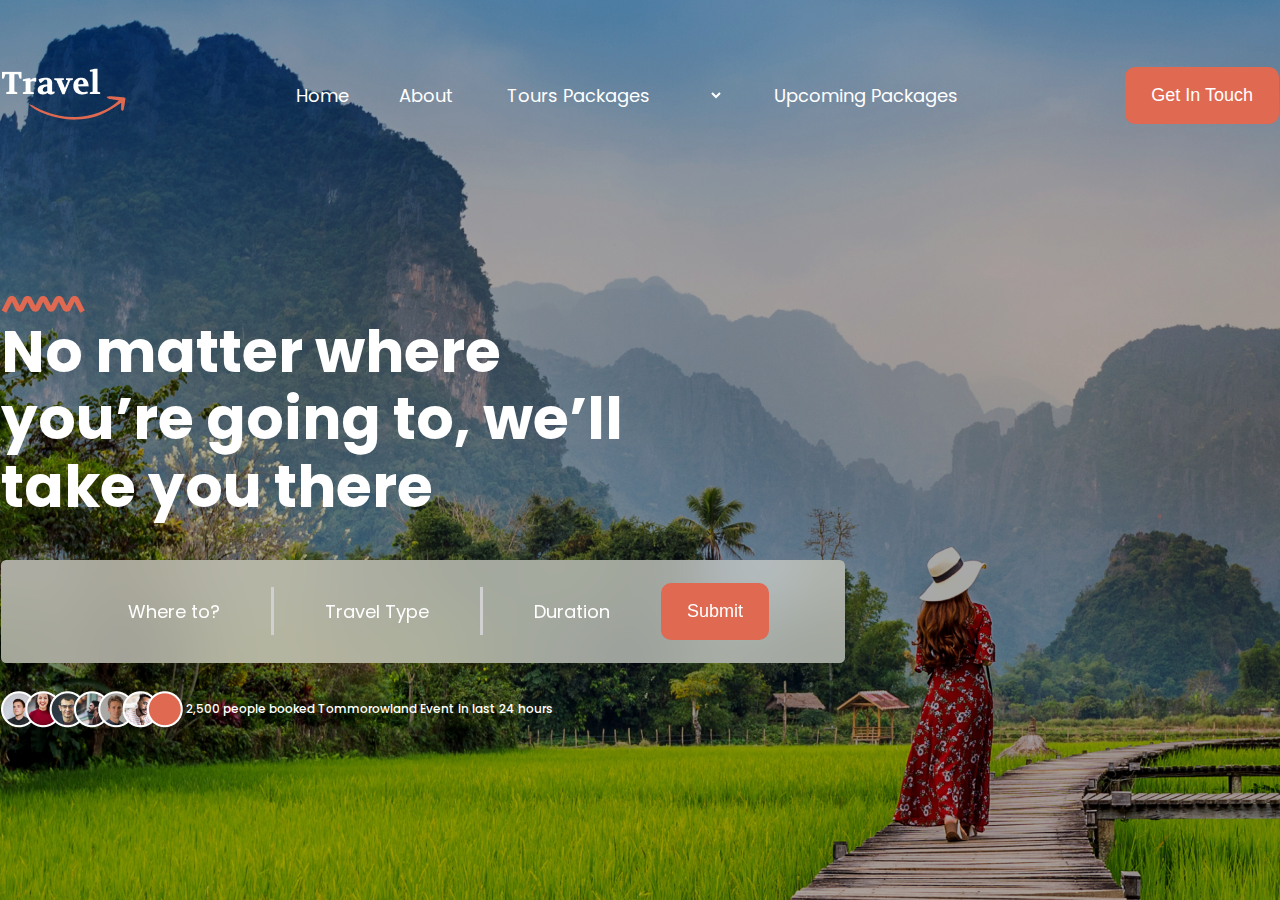
==== 14-dars/index.html @ 1f673509 "class-14" ====
<!DOCTYPE html>
<html lang="en">

<head>
  <meta charset="UTF-8">
  <meta name="viewport" content="width=device-width, initial-scale=1.0">
  <title>Document</title>
  <link rel="stylesheet" href="style.css">
</head>

<body>
  <main class="hero_container">
    <section class="hero_section">
      <header>
        <nav class="navbar">
          <img src="./imgs/logo.png" alt="logo">
          <ul>
            <li>Home</li>
            <li>About</li>
            <li> <select name="choice">

                <option value="first">Honeymoon Packages</option>
                <option value="second" selected>Tours Packages</option>
                <option value="third">Musical Events</option>
                <option value="third">Build Package</option>
              </select></li>

            <li>Upcoming Packages</li>
          </ul>
          <button class="btn">Get In Touch</button>
        </nav>
      </header>
      <div class="hero_content">
        <img src="./imgs/vector.png" alt="">
        <h1>No matter where you’re going to, we’ll take you there</h1>
        <div class="hero_options">
          <div><span>Where to?</span></div>
          <div><span>Travel Type</span></div>
          <div><span> Duration</span></div>
          <Button class="btn">Submit</Button>
        </div>
      </div>
      <div class="ppl">
        <img src="./imgs/ppl.png" alt="ppl">
        <p>2,500 people booked Tommorowland Event in last 24 hours</p>
      </div>
    </section>

  </main>

</body>

</html>
---- 14-dars/style.css ----
@import url("https://fonts.googleapis.com/css2?family=Poppins:ital,wght@0,100;0,200;0,300;0,400;0,500;0,600;0,700;0,800;0,900;1,100;1,200;1,300;1,400;1,500;1,600;1,700;1,800;1,900&display=swap");

* {
  padding: 0;
  margin: 0;
}
html {
  font-size: 10px;
}
body {
  max-width: 1920px;
  margin: 0 auto;
  font-family: Poppins, sans-serif;
  height: 100vh;
}
.hero_container {
  background-image: url("./imgs/bg-image.png");
  max-height: 97.6rem;
  height: 100%;
}
.hero_section {
  max-width: 127.8rem;
  margin: 0 auto;
}
.navbar {
  padding-top: 6.3rem;
  display: flex;
  justify-content: space-between;
  align-items: center;
}
.navbar ul {
  display: flex;
  list-style: none;
  gap: 5rem;
  color: #fff;
  font-size: 1.8rem;
}
.navbar li {
  cursor: pointer;
  position: relative;
}
.navbar li::after {
  content: "";
  position: absolute;
  bottom: -0.5rem;
  left: 0;
  width: 0;
  height: 0.3rem;
  background: #df6951;
  transition: all 0.5s ease;
}
.navbar li:hover::after {
  width: 80%;
}

.btn {
  padding: 1.8rem 2.6rem;
  color: #fff;
  font-size: 1.8rem;
  border-radius: 10px;
  background: #df6951;
  border: none;
  cursor: pointer;
}

select {
  background: transparent;
  border-radius: 10px;
  font-size: 1.8rem;
  border: none;
  color: #fff;
  outline: none;
  font-family: inherit;
}
.hero_content {
  margin-top: 16.7rem;
  max-width: 84.4rem;
}
.hero_content h1 {
  color: #fff;
  font-size: 5.8rem;
  font-weight: 700;
  line-height: 1.16;
  max-width: 63.1rem;
}
.hero_options {
  border-radius: 5.22px;
  padding: 2.3rem 0.8rem;
  display: flex;
  justify-content: center;
  align-items: center;
  backdrop-filter: blur(35px);
  background: rgba(243, 243, 243, 0.6);
  margin-top: 4rem;
}
.hero_options div {
  height: 4.8rem;
  display: flex;
  align-items: center;
  padding: 0 5.1rem;
}
.hero_options div:nth-child(2) {
  border-left: 3px solid #d0d0d0;
  border-right: 3px solid #d0d0d0;
}
.hero_options span {
  color: #fff;
  font-size: 1.8rem;
}
.ppl {
  display: flex;
  align-items: center;
  gap: 0.3rem;
  color: #fff;
  margin-top: 2.8rem;
  font-size: 1.2rem;
  font-weight: 500;
}
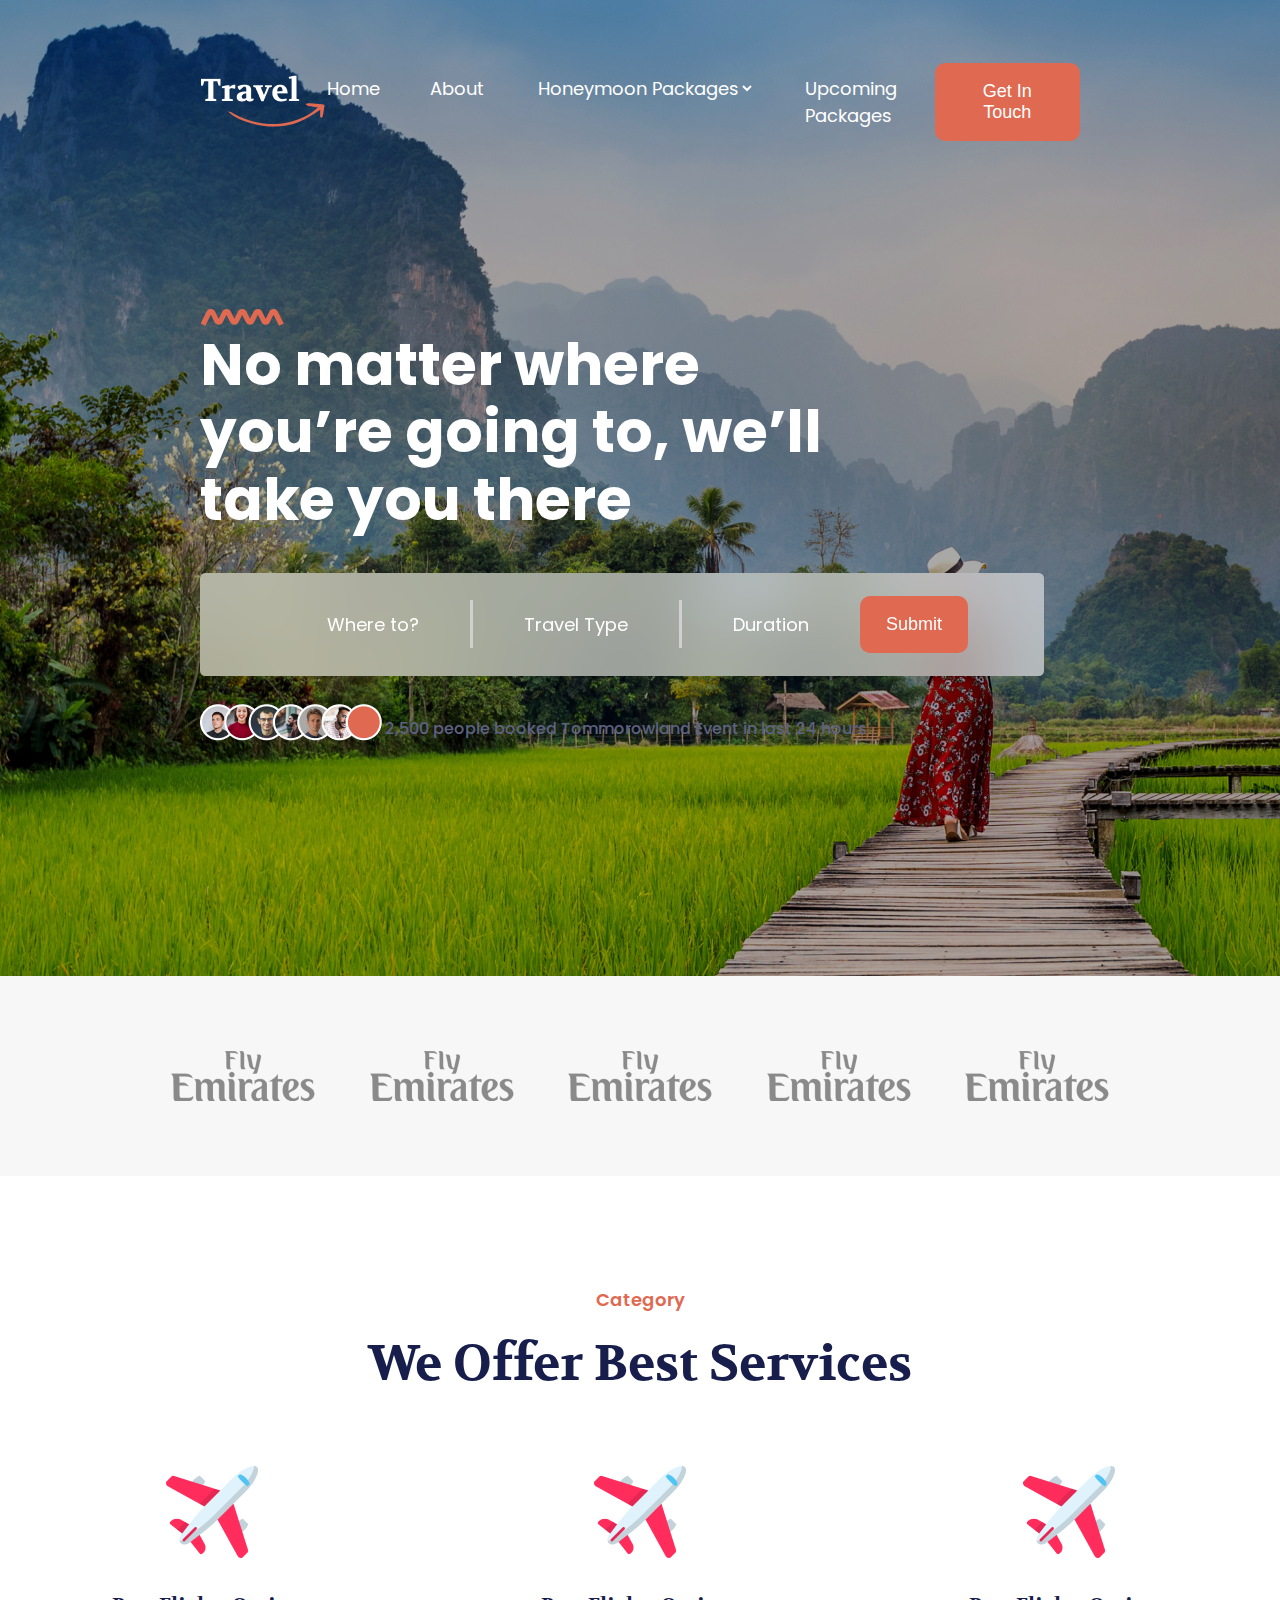
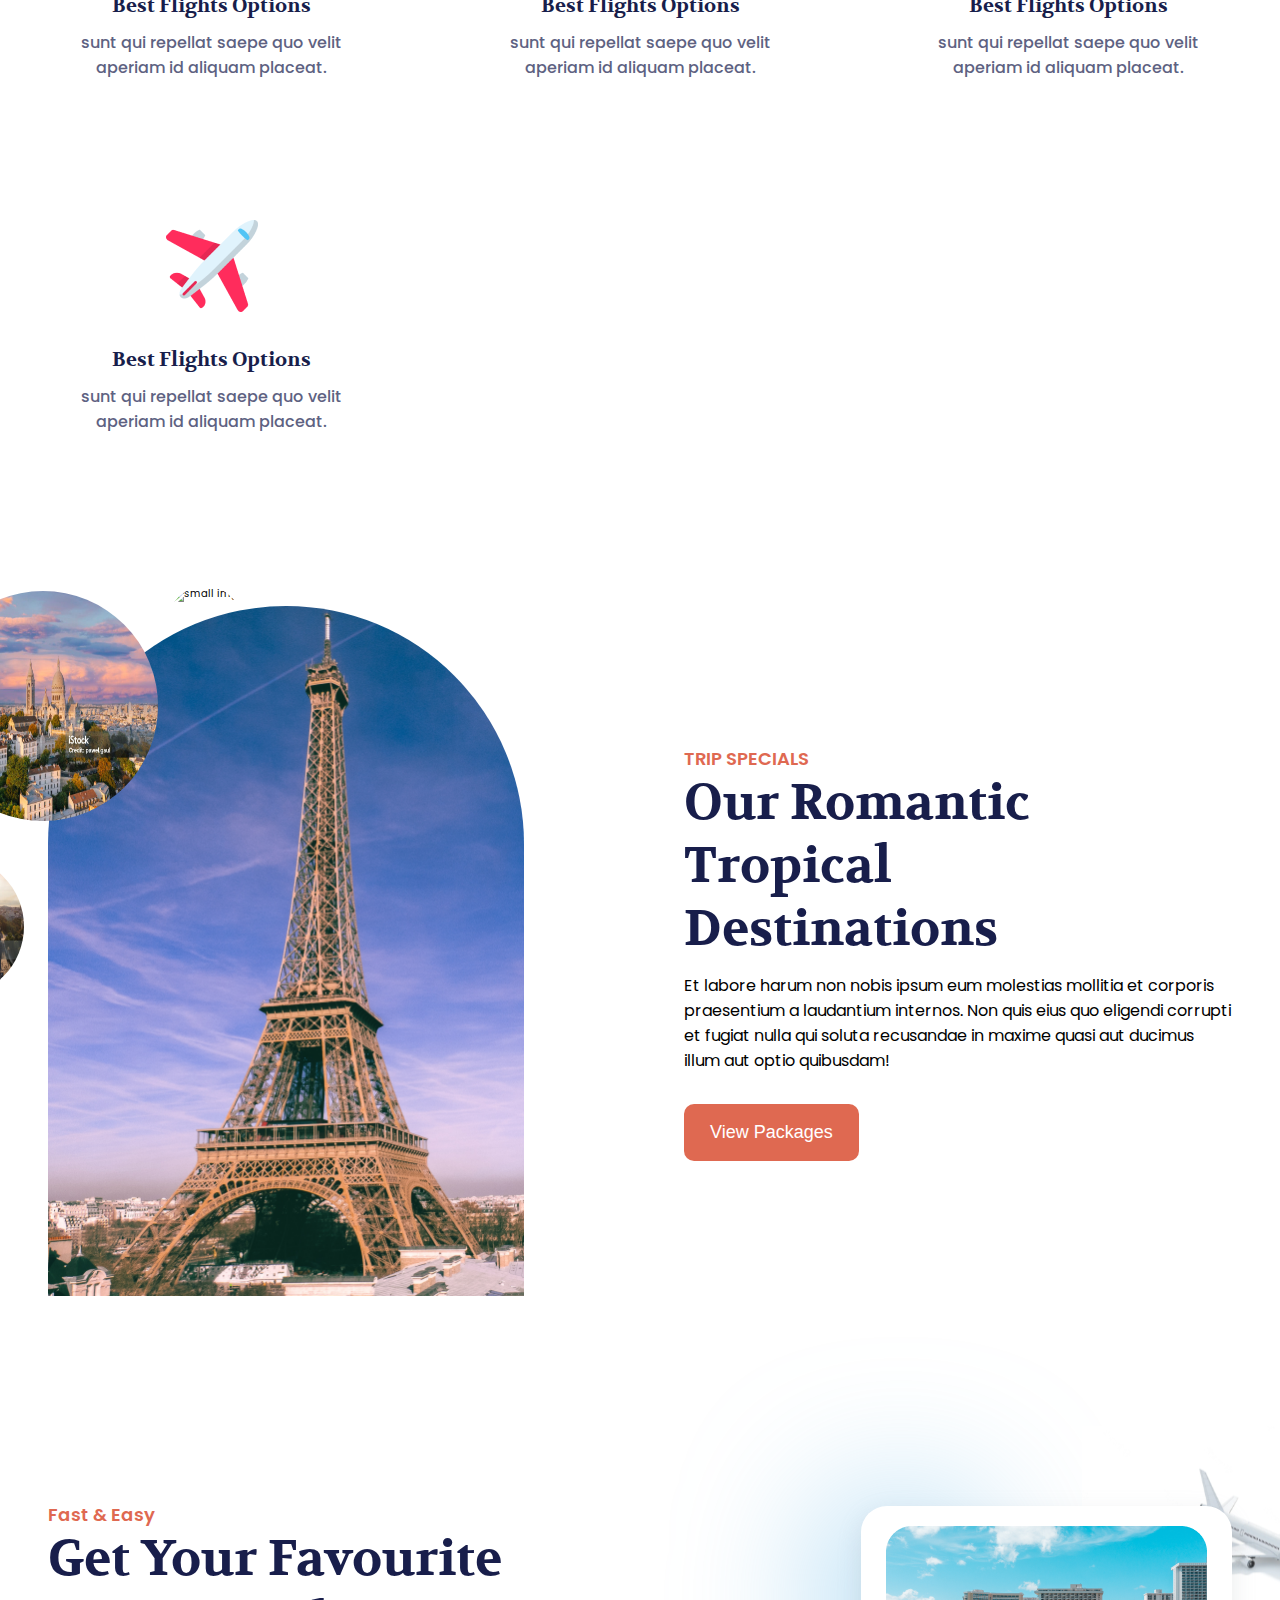
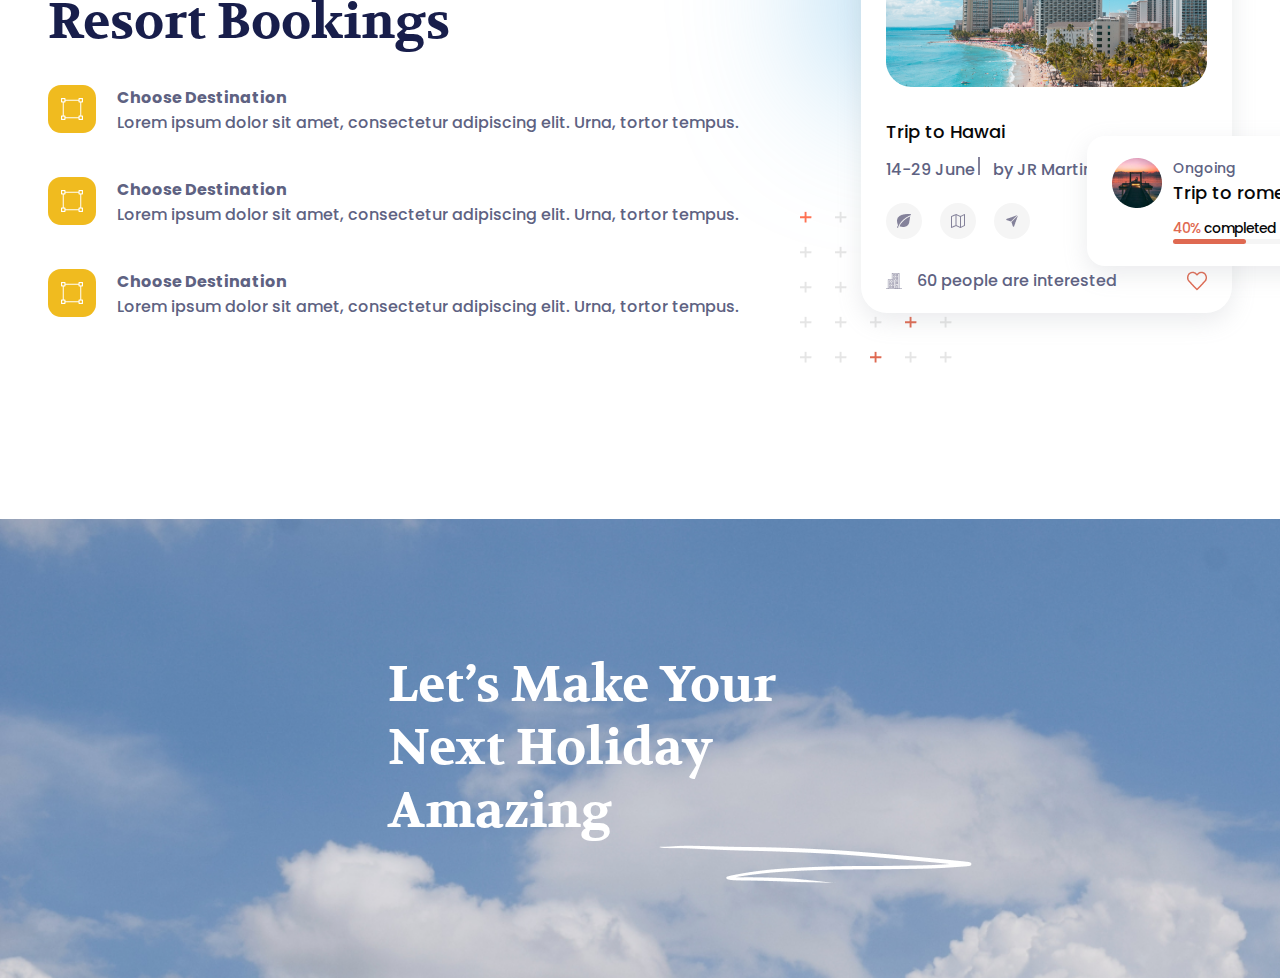
==== commit f511b93b: "f" ====
--- a/14-dars/index.html
+++ b/14-dars/index.html
@@ -2,10 +2,10 @@
 <html lang="en">
 
 <head>
-  <meta charset="UTF-8">
-  <meta name="viewport" content="width=device-width, initial-scale=1.0">
+  <meta charset="UTF-8" />
+  <meta name="viewport" content="width=device-width, initial-scale=1.0" />
   <title>Document</title>
-  <link rel="stylesheet" href="style.css">
+  <link rel="stylesheet" href="style.css" />
 </head>
 
 <body>
@@ -13,17 +13,18 @@
     <section class="hero_section">
       <header>
         <nav class="navbar">
-          <img src="./imgs/logo.png" alt="logo">
+          <img src="./imgs/logo.png" alt="logo" />
           <ul>
             <li>Home</li>
             <li>About</li>
-            <li> <select name="choice">
-
+            <li>
+              <select name="choice">
                 <option value="first">Honeymoon Packages</option>
-                <option value="second" selected>Tours Packages</option>
+                <option value="second">Tours Packages</option>
                 <option value="third">Musical Events</option>
                 <option value="third">Build Package</option>
-              </select></li>
+              </select>
+            </li>
 
             <li>Upcoming Packages</li>
           </ul>
@@ -31,23 +32,179 @@
         </nav>
       </header>
       <div class="hero_content">
-        <img src="./imgs/vector.png" alt="">
+        <img src="./imgs/vector.png" alt="" />
         <h1>No matter where you’re going to, we’ll take you there</h1>
         <div class="hero_options">
           <div><span>Where to?</span></div>
           <div><span>Travel Type</span></div>
           <div><span> Duration</span></div>
-          <Button class="btn">Submit</Button>
+          <button class="btn">Submit</button>
         </div>
       </div>
       <div class="ppl">
-        <img src="./imgs/ppl.png" alt="ppl">
+        <img src="./imgs/ppl.png" alt="ppl" />
         <p>2,500 people booked Tommorowland Event in last 24 hours</p>
       </div>
     </section>
-
+    <!-- section offer -->
+    <div class="logos">
+      <img src="./imgs/logo1.png" alt="logo">
+      <img src="./imgs/logo1.png" alt="logo">
+      <img src="./imgs/logo1.png" alt="logo">
+      <img src="./imgs/logo1.png" alt="logo">
+      <img src="./imgs/logo1.png" alt="logo">
+    </div>
+    <div class="body_container">
+      <section class="offer">
+
+        <div class="offer_service">
+          <h5 class="subtitle">Category</h5>
+          <h2>We Offer Best Services</h2>
+          <div class="cards">
+            <div class="single_card">
+
+              <img src="./imgs/travelling.png" alt="travelling">
+              <h2 style="font-size: 2rem;">Best Flights Options</h2>
+              <p>sunt qui repellat saepe quo velit aperiam id aliquam placeat.</p>
+            </div>
+            <div class="single_card">
+
+              <img src="./imgs/travelling.png" alt="travelling">
+              <h2 style="font-size: 2rem;">Best Flights Options</h2>
+              <p>sunt qui repellat saepe quo velit aperiam id aliquam placeat.</p>
+            </div>
+            <div class="single_card">
+
+              <img src="./imgs/travelling.png" alt="travelling">
+              <h2 style="font-size: 2rem;">Best Flights Options</h2>
+              <p>sunt qui repellat saepe quo velit aperiam id aliquam placeat.</p>
+            </div>
+            <div class="single_card">
+
+              <img src="./imgs/travelling.png" alt="travelling">
+              <h2 style="font-size: 2rem;">Best Flights Options</h2>
+              <p>sunt qui repellat saepe quo velit aperiam id aliquam placeat.</p>
+            </div>
+          </div>
+        </div>
+      </section>
+      <!-- destionation section -->
+      <section class="destination">
+        <div>
+          <img class="img1" src="./imgs/image 50.png" alt="img">
+          <img class="img2"
+            src="https://s3-alpha-sig.figma.com/img/0c26/0b67/6afee383b3f47747a29e430b0f1d0b35?Expires=1730073600&Key-Pair-Id=APKAQ4GOSFWCVNEHN3O4&Signature=lDt4K-QS6jHexixak7RMIK50CPZGZa~oIuMTo31v7Qk1szFdNDnEhLYLPwvr9wQBWDqSvaoN9GkG1~ohQnXriAIhcKpK050yVUPzdxTgtOo8RKnASUZQMZj-G3fr3POzeNPWOR1lkWfniz0rPY4ZaAOQ-32ElksNEq0bQGsg9SQKYFBziyy81vrkhMzRfDWS8atiLWP21L99Nc6eKVTFYZ4RuKHLg5e5cv7TwhyEdllYvyteLXnEufK0LrYjTuRsierG~T0J0wUAEBQL3AGmQsdKHACRGqQXIBm0Z5Nk4I2ng0VTlKnnwfESBGbaS3FLuZri5RQyasvpnT-Py84A8A__"
+            alt="small img">
+          <img src="./imgs/paris1.jpg" alt="paris" class="img3">
+          <img src="./imgs/paris2.jpg" alt="paris" class="img4">
+        </div>
+        <div class="destination_content">
+          <h5 class="subtitle">TRIP SPECIALS</h5>
+          <h2>Our Romantic Tropical <br> Destinations</h2>
+          <p class="destination_description">Et labore harum non nobis ipsum eum molestias mollitia et corporis
+            praesentium a laudantium internos. Non
+            quis eius quo eligendi corrupti et fugiat nulla qui soluta recusandae in maxime quasi aut ducimus illum aut
+            optio quibusdam!</p>
+          <button class="btn" style="margin-top:3.1rem ;">View Packages</button>
+        </div>
+      </section>
+      <!-- booking section -->
+      <section class="booking">
+        <div class="booking_content">
+          <h5 class="subtitle">Fast & Easy</h5>
+          <h2>Get Your Favourite <br>
+            Resort Bookings</h2>
+          <div class="checking_boxes">
+            <div class="box_item">
+              <div
+                style="width:48px;height:48px;border-radius: 13px;background: #f0bb1f;display: flex;justify-content: center;align-items: center;">
+                <img src="./imgs/checkbox1.png" alt="">
+              </div>
+              <div>
+                <h5 style="color:#5E6282 ; font-weight: 700; font-size: 1.6rem;">Choose Destination</h5>
+                <p>Lorem ipsum dolor sit amet, consectetur
+                  adipiscing elit. Urna, tortor tempus. </p>
+              </div>
+            </div>
+
+            <div class="box_item">
+              <div
+                style="width:48px;height:48px;border-radius: 13px;background: #f0bb1f;display: flex;justify-content: center;align-items: center;">
+                <img src="./imgs/checkbox1.png" alt="">
+              </div>
+              <div>
+                <h5 style="color:#5E6282 ; font-weight: 700; font-size: 1.6rem;">Choose Destination</h5>
+                <p>Lorem ipsum dolor sit amet, consectetur
+                  adipiscing elit. Urna, tortor tempus. </p>
+              </div>
+            </div>
+            <div class="box_item">
+              <div
+                style="width:48px;height:48px;border-radius: 13px;background: #f0bb1f;display: flex;justify-content: center;align-items: center;">
+                <img src="./imgs/checkbox1.png" alt="">
+              </div>
+              <div>
+                <h5 style="color:#5E6282 ; font-weight: 700; font-size: 1.6rem;">Choose Destination</h5>
+                <p>Lorem ipsum dolor sit amet, consectetur
+                  adipiscing elit. Urna, tortor tempus. </p>
+              </div>
+            </div>
+
+          </div>
+        </div>
+        <div class="booking_card">
+          <div class="blur_container"></div>
+          <div class="airplane"><img src="./imgs/airplane.svg" alt="airplane"></div>
+          <div class="booking_img_card"> <img src="./imgs/flight-img.png" alt="flight_img">
+            <div class="booking_card_body">
+              <h3>Trip to Hawai</h3>
+              <div class="booking_card_date">
+                <p>14-29 June</p>
+                <p class="border"></p>
+                <p>by JR Martinax</p>
+              </div>
+              <div class="booking_card_logos">
+                <div><img src="./imgs/leaf.png" alt="img"></div>
+                <div><img src="./imgs/book.png" alt="img"></div>
+                <div><img src="./imgs/send.png" alt="img"></div>
+              </div>
+              <div class="viewed_ppl">
+                <div> <img src="./imgs/building.png" alt="building">
+                  <p> 60 people are interested </p>
+                </div>
+
+                <img src="./imgs/like.png" alt="like">
+              </div>
+            </div>
+          </div>
+          <div class="background_plus"><img src="./imgs/backgroundplus.png" alt="plus_img"></div>
+          <div class="ongoing_card">
+            <img src="./imgs/small-card.png" alt="small-card">
+            <div>
+              <p>Ongoing</p>
+              <h5>Trip to rome</h5>
+              <div class="progress_container">
+                <p><span>40%</span> completed</p>
+                <div class="progress">
+                  <div class="progress_bar"></div>
+                </div>
+              </div>
+            </div>
+          </div>
+        </div>
+      </section>
+    </div>
+    <section class="banner">
+
+      <div>
+        <h2>Let’s Make Your <br>
+          Next Holiday Amazing <span> <img src="./imgs/signature.png" alt="not found"></span></h2>
+      </div>
+
+
+
+    </section>
   </main>
-
 </body>
 
 </html>--- a/14-dars/style.css
+++ b/14-dars/style.css
@@ -1,4 +1,4 @@
-@import url("https://fonts.googleapis.com/css2?family=Poppins:ital,wght@0,100;0,200;0,300;0,400;0,500;0,600;0,700;0,800;0,900;1,100;1,200;1,300;1,400;1,500;1,600;1,700;1,800;1,900&display=swap");
+@import url("https://fonts.googleapis.com/css2?family=Poppins:ital,wght@0,100;0,200;0,300;0,400;0,500;0,600;0,700;0,800;0,900;1,100;1,200;1,300;1,400;1,500;1,600;1,700;1,800;1,900&family=Volkhov:ital,wght@0,400;0,700;1,400;1,700&display=swap");
 
 * {
   padding: 0;
@@ -8,19 +8,18 @@
   font-size: 10px;
 }
 body {
-  max-width: 1920px;
-  margin: 0 auto;
   font-family: Poppins, sans-serif;
   height: 100vh;
 }
-.hero_container {
+
+.hero_section {
   background-image: url("./imgs/bg-image.png");
-  max-height: 97.6rem;
-  height: 100%;
-}
-.hero_section {
-  max-width: 127.8rem;
   margin: 0 auto;
+  background-repeat: no-repeat;
+  background-size: cover;
+  background-blend-mode: darken;
+  height: 97.6rem;
+  padding: 0 20rem;
 }
 .navbar {
   padding-top: 6.3rem;
@@ -50,7 +49,7 @@
   transition: all 0.5s ease;
 }
 .navbar li:hover::after {
-  width: 80%;
+  width: 100%;
 }
 
 .btn {
@@ -61,8 +60,11 @@
   background: #df6951;
   border: none;
   cursor: pointer;
-}
-
+  transition: all 0.3s ease;
+}
+.btn:active {
+  background-color: #a22b13;
+}
 select {
   background: transparent;
   border-radius: 10px;
@@ -71,6 +73,9 @@
   color: #fff;
   outline: none;
   font-family: inherit;
+}
+select ::after {
+  color: black;
 }
 .hero_content {
   margin-top: 16.7rem;
@@ -116,3 +121,317 @@
   font-size: 1.2rem;
   font-weight: 500;
 }
+
+/* offer section */
+.logos {
+  display: flex;
+  justify-content: space-between;
+  padding: 7.5rem 17.1rem;
+  background: #f7f7f7;
+  flex-wrap: wrap;
+  gap: 2rem;
+}
+
+.body_container {
+  max-width: 1488px;
+  margin: auto;
+  padding: 0 4.8rem;
+}
+.offer_service {
+  padding-top: 11rem;
+  display: flex;
+  flex-direction: column;
+  gap: 2rem;
+  align-items: center;
+}
+
+.subtitle {
+  font-weight: 600;
+  font-size: 1.8rem;
+  color: #df6951;
+}
+
+h2 {
+  font-family: Volkhov, sans-serif;
+  color: #181e4b;
+  font-size: 5rem;
+}
+.cards {
+  display: flex;
+  align-items: center;
+  justify-content: space-between;
+  gap: 4rem;
+  flex-wrap: wrap;
+  width: 100%;
+}
+.single_card {
+  position: relative;
+  width: 26.7rem;
+  height: 31.4rem;
+  border-radius: 3.6rem;
+  background: #fff;
+  transition: all 0.3s ease;
+  text-align: center;
+  cursor: pointer;
+  display: flex;
+  flex-direction: column;
+  justify-content: center;
+  align-items: center;
+  padding: 0 3rem;
+}
+
+.single_card:hover {
+  box-shadow: rgba(149, 157, 165, 0.2) 0px 8px 24px;
+}
+.single_card img {
+  margin-bottom: 3.5rem;
+}
+.single_card::after {
+  content: "";
+  position: absolute;
+  width: 100px;
+  height: 100px;
+  background: #df6951;
+  border-radius: 3rem;
+  left: -35px;
+  bottom: -30px;
+  z-index: -1;
+  transition: all 0.3s ease;
+  opacity: 0;
+}
+.single_card:hover::after {
+  opacity: 1;
+}
+p {
+  color: #5e6282;
+  font-weight: 500;
+  font-size: 1.6rem;
+  margin-top: 1.2rem;
+}
+.destination {
+  margin-top: 12.2rem;
+  display: flex;
+  justify-content: center;
+  align-items: center;
+  gap: 16rem;
+}
+
+.destination > div {
+  position: relative;
+}
+.img1 {
+  width: 47.6rem;
+  border-radius: 250px 250px 0 0;
+}
+.img2 {
+  width: 74px;
+  height: 74px;
+  position: absolute;
+  top: -20px;
+  left: 120px;
+  border-radius: 50%;
+}
+.img3 {
+  width: 23rem;
+  height: 23rem;
+  position: absolute;
+  top: -15px;
+  left: -12rem;
+  border-radius: 50%;
+}
+.img4 {
+  width: 14.1rem;
+  height: 14.1rem;
+  position: absolute;
+  top: 250px;
+  left: -16.5rem;
+  border-radius: 50%;
+}
+.destination_description {
+  color: #000;
+  font-weight: 400;
+  max-width: 58.3rem;
+}
+
+.booking {
+  display: flex;
+  justify-content: space-between;
+  align-items: center;
+  margin: 20rem 0;
+}
+.checking_boxes {
+  display: flex;
+  flex-direction: column;
+  gap: 4.2rem;
+  margin-top: 3.1rem;
+}
+.checking_boxes .box_item {
+  display: flex;
+  align-items: flex-start;
+
+  gap: 2.1rem;
+}
+.box_item p {
+  margin-top: 0;
+}
+.booking_card {
+  position: relative;
+}
+.blur_container {
+  /* background: radial-gradient(
+    circle,
+    rgba(89, 177, 230, 0.4) 60%,
+    rgba(237, 28, 36, 0) 10%
+  ); */
+  background: rgba(89, 177, 230, 0.8);
+  border-radius: 50%;
+  filter: blur(80px);
+  width: 120px;
+  height: 180px;
+  position: absolute;
+  left: -2rem;
+}
+.booking_img_card {
+  padding: 2rem 2.5rem;
+  border-radius: 2.6rem;
+  box-shadow: rgba(149, 157, 165, 0.2) 0px 8px 24px;
+  background: #fff;
+  position: relative;
+}
+.booking_card_body {
+  margin-top: 2.6rem;
+}
+.booking_card_body h3 {
+  color: #080809;
+  font-weight: 500;
+  font-size: 1.8rem;
+}
+.booking_card_date {
+  display: flex;
+  align-items: flex-start;
+  margin-top: 1.2rem;
+}
+.booking_card_date p {
+  margin: 0;
+}
+.booking_card_date .border {
+  width: 2px;
+  height: 1.8rem;
+  background: #84829a;
+  margin: 0 1.3rem 0 0.3rem;
+}
+.booking_card_logos {
+  display: flex;
+  align-items: center;
+  justify-content: flex-start;
+  gap: 1.8rem;
+  margin-top: 2.1rem;
+}
+.booking_card_logos div {
+  width: 3.6rem;
+  height: 3.6rem;
+  display: grid;
+  place-items: center;
+  border-radius: 50%;
+  background: #f5f5f5;
+}
+.viewed_ppl {
+  display: flex;
+  gap: 1.5rem;
+  align-items: center;
+  justify-content: space-between;
+  margin-top: 2.9rem;
+}
+.viewed_ppl > div {
+  display: flex;
+  gap: 1.5rem;
+  align-items: center;
+}
+
+.viewed_ppl p {
+  margin-top: 0;
+}
+.background_plus {
+  position: absolute;
+  bottom: -5.6rem;
+  left: -6.9rem;
+  z-index: -1;
+}
+.ongoing_card {
+  border-radius: 1.8rem;
+  box-shadow: rgba(149, 157, 165, 0.2) 0px 8px 24px;
+  padding: 2.2rem 2.5rem;
+  display: flex;
+  justify-content: flex-start;
+  align-items: flex-start;
+  position: absolute;
+  top: 23rem;
+  right: -12.2rem;
+  background-color: #fff;
+  gap: 1.1rem;
+}
+.ongoing_card p {
+  margin-top: 0;
+  font-size: 1.4rem;
+}
+.ongoing_card h5 {
+  font-weight: 500;
+  font-size: 1.8rem;
+  color: #080809;
+  margin-bottom: 1.2rem;
+}
+.progress_container {
+  display: flex;
+  flex-direction: column;
+}
+.progress_container p {
+  color: #080809;
+  letter-spacing: -1px;
+}
+.progress_container span {
+  color: #df6951;
+}
+.progress {
+  width: 15.6rem;
+  height: 0.5rem;
+  border-radius: 3rem;
+  background: #f5f5f5;
+}
+.progress_bar {
+  width: 7.3rem;
+  height: 100%;
+  border-radius: 3rem;
+  background: #df6951;
+}
+.airplane {
+  position: absolute;
+  top: -8rem;
+  right: -20rem;
+  max-width: 350px;
+}
+.airplane img {
+  width: 100%;
+}
+.banner {
+  background-image: url("./imgs/banner.png");
+  background-repeat: no-repeat;
+  background-size: cover;
+  /* background-position: right; */
+  width: 100%;
+  height: 100%;
+}
+.banner > div {
+  padding: 13.5rem 38.8rem;
+}
+.banner h2 {
+  color: #fff;
+  font-size: 5rem;
+  font-weight: 700;
+  position: relative;
+  max-width: 55.9rem;
+}
+h2 img {
+  position: absolute;
+  bottom: -4rem;
+  right: -8rem;
+}
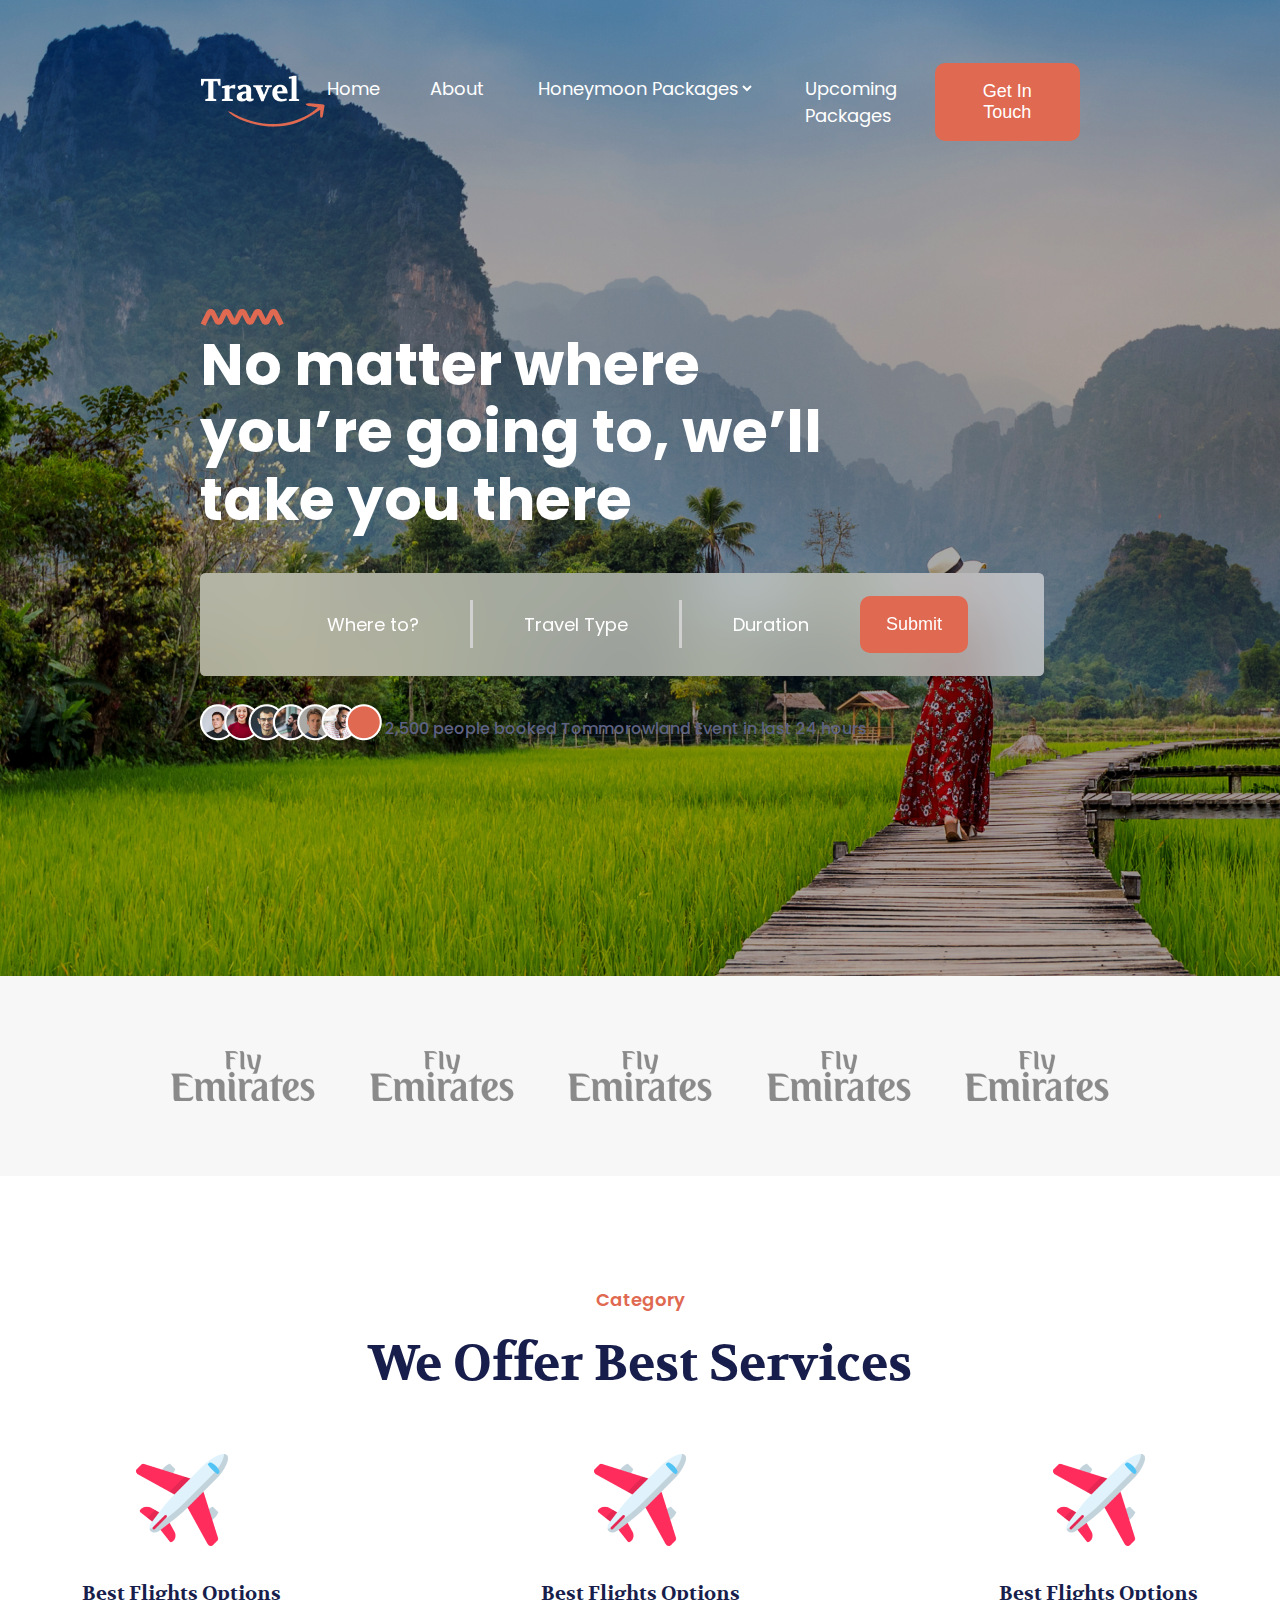
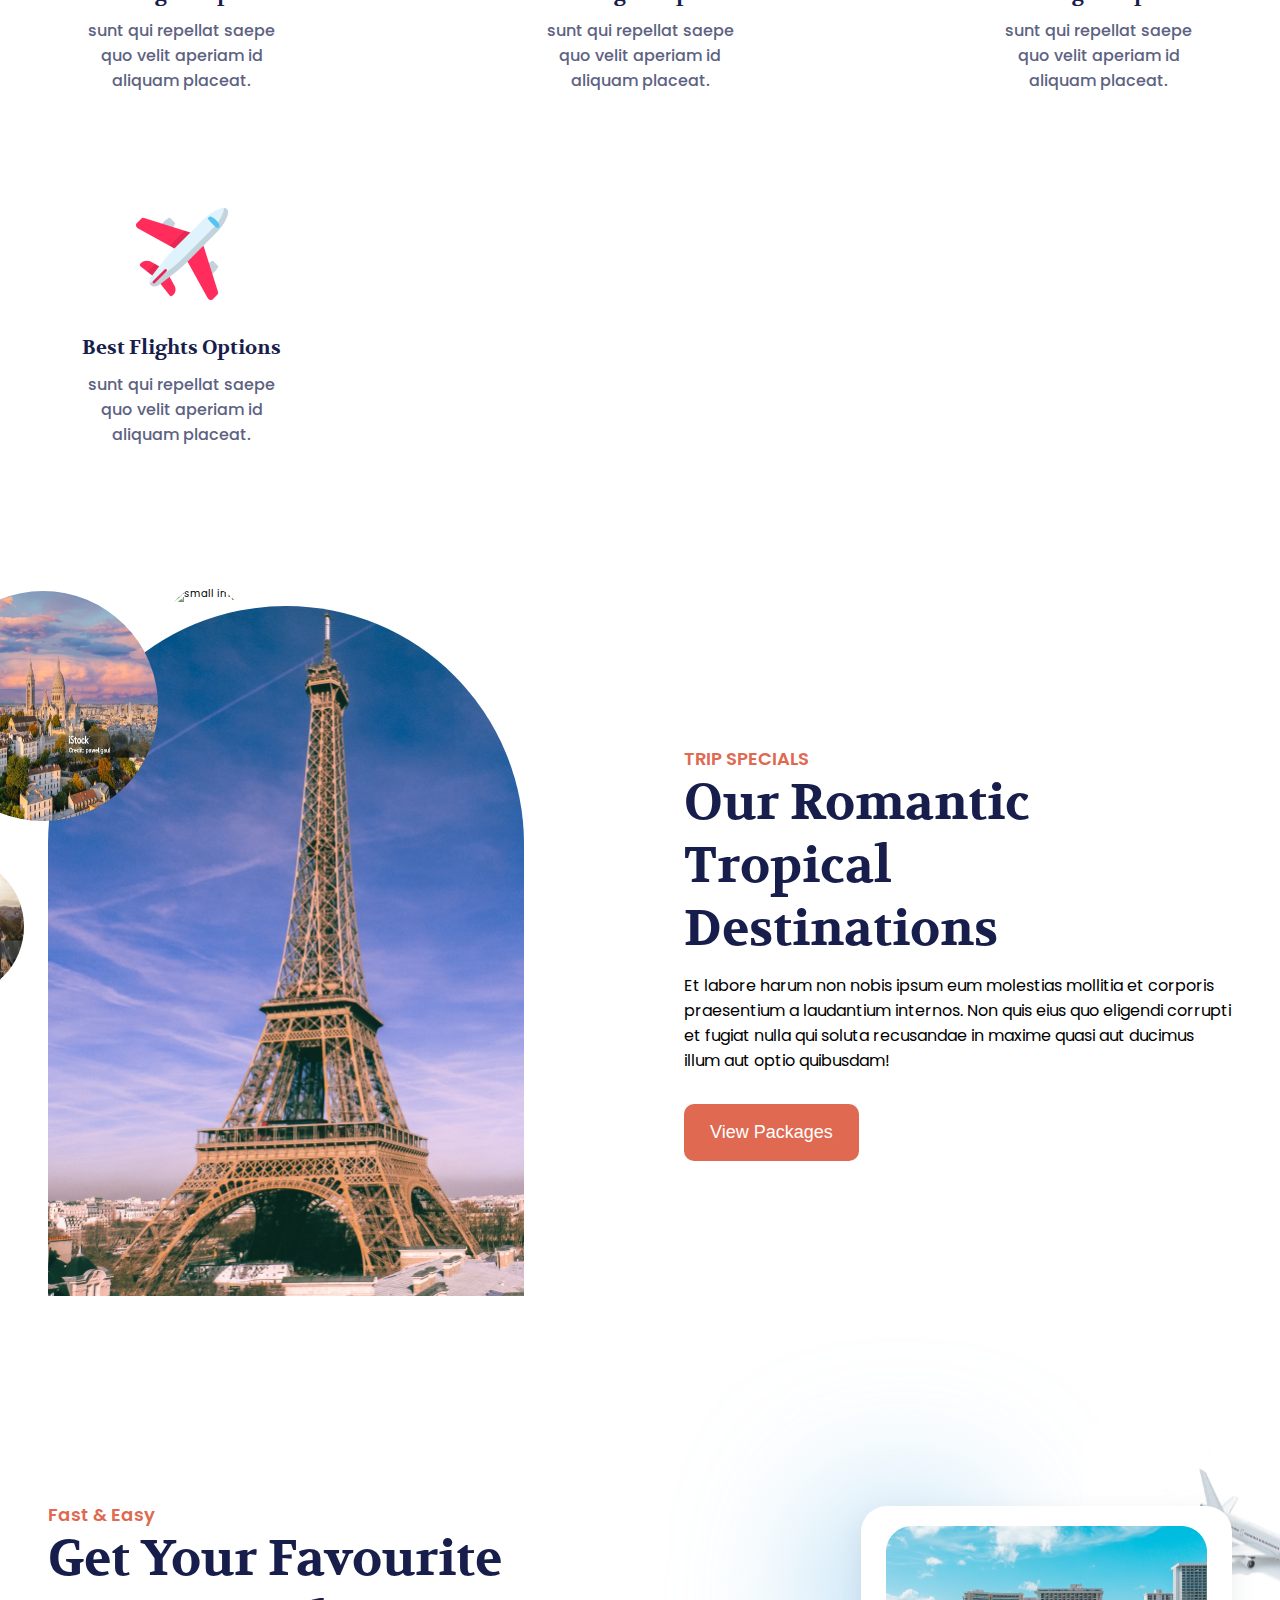
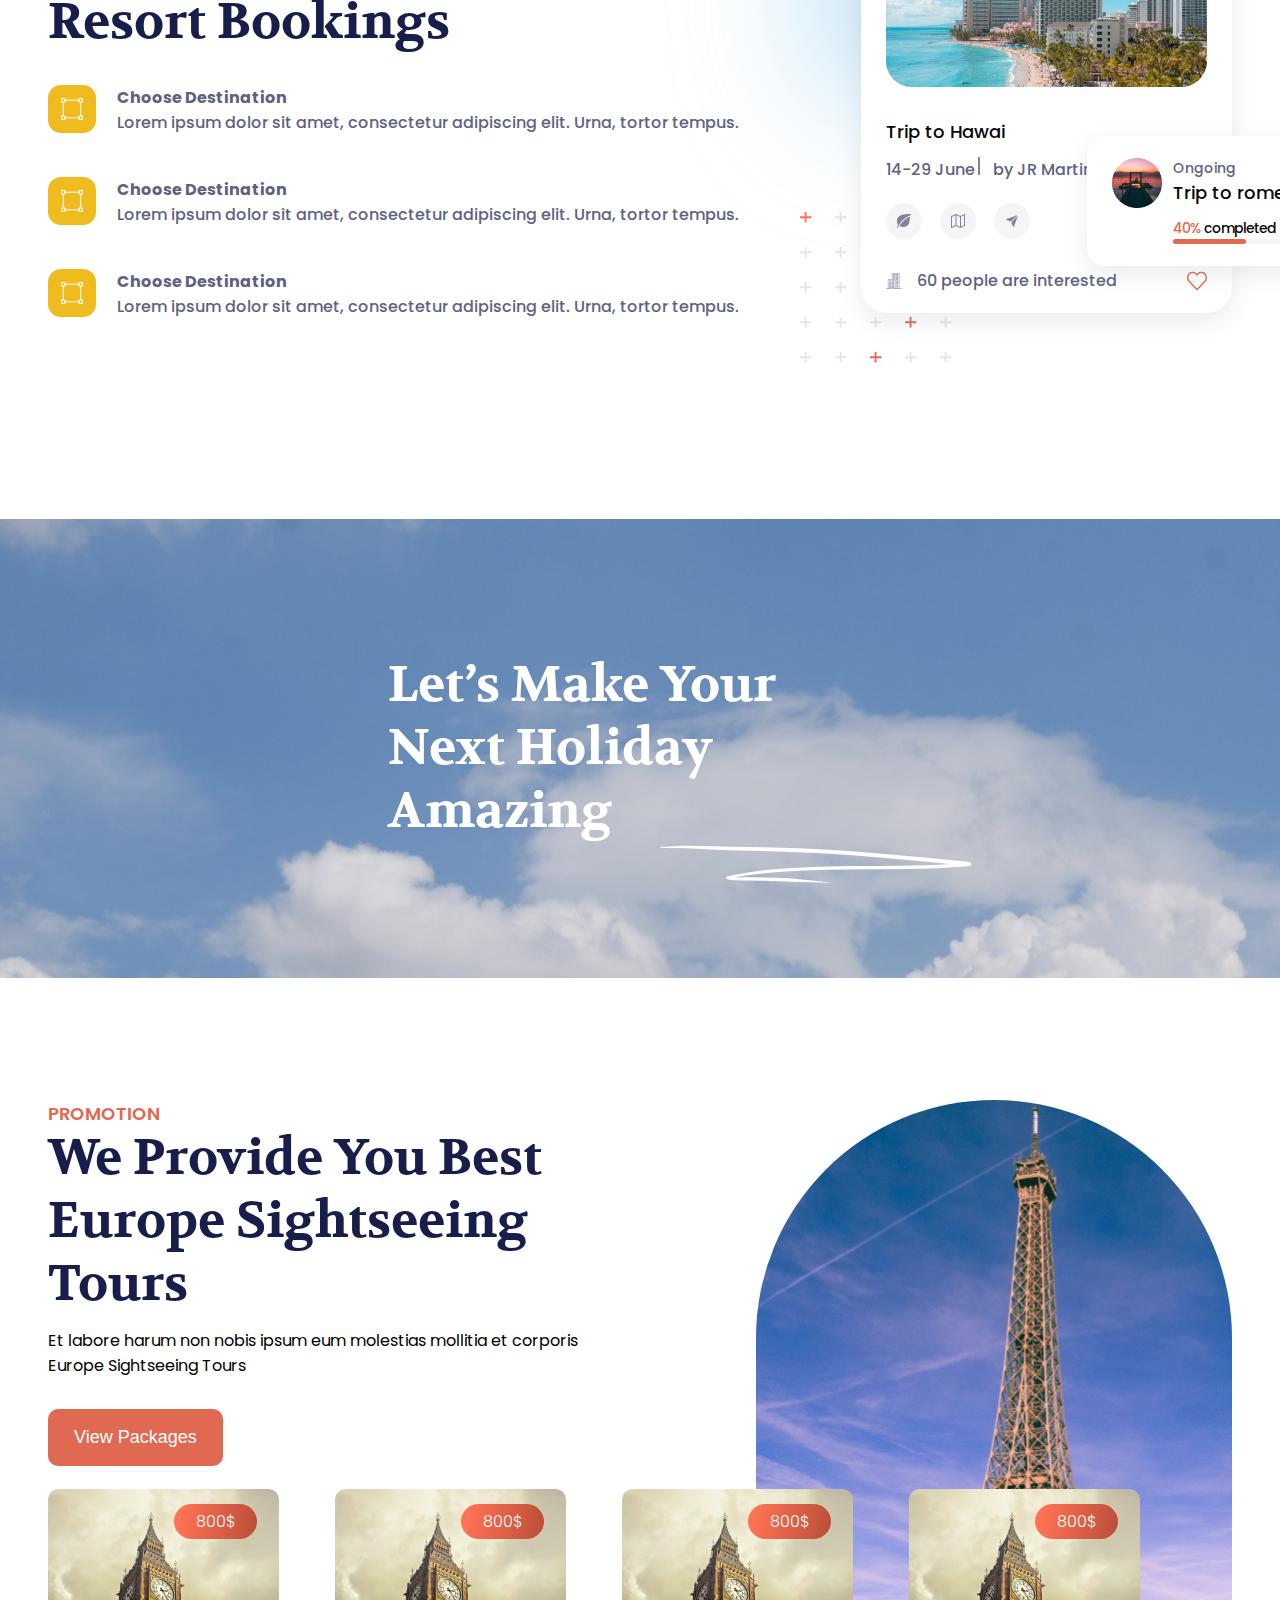
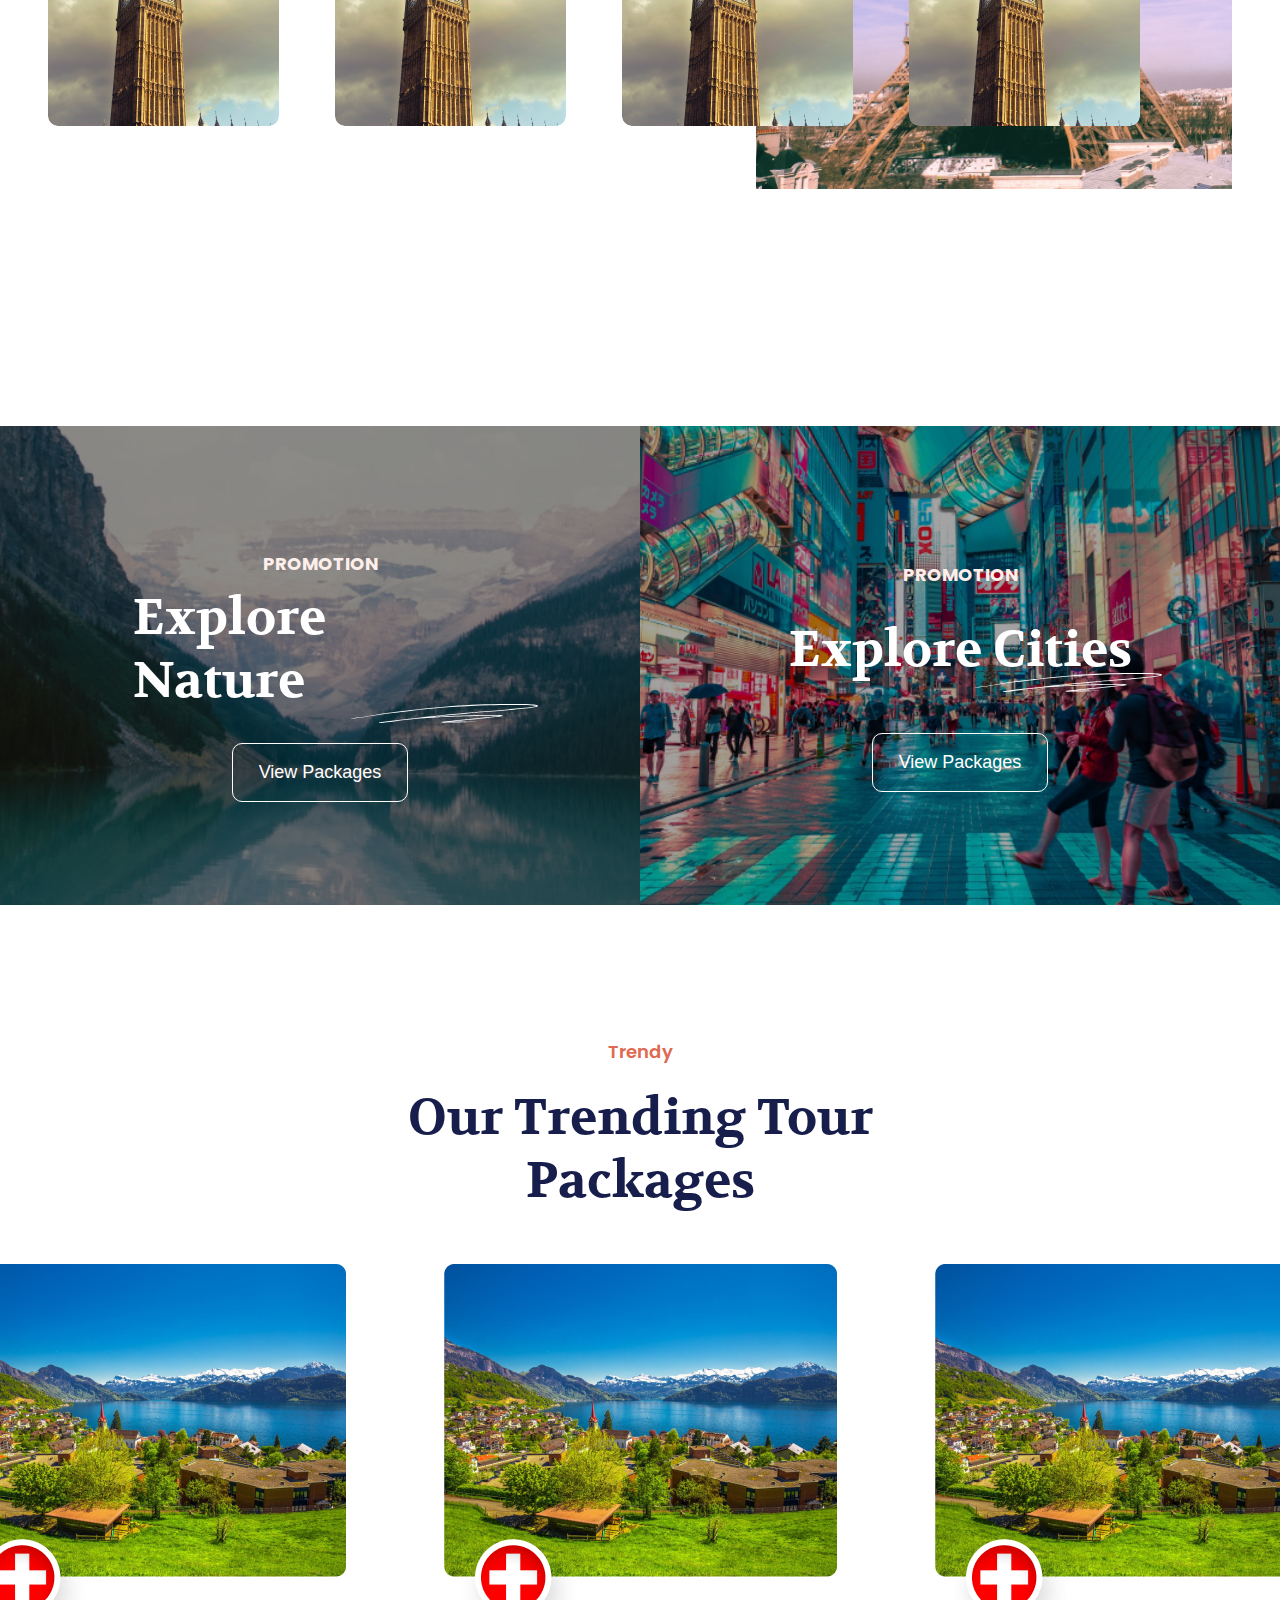
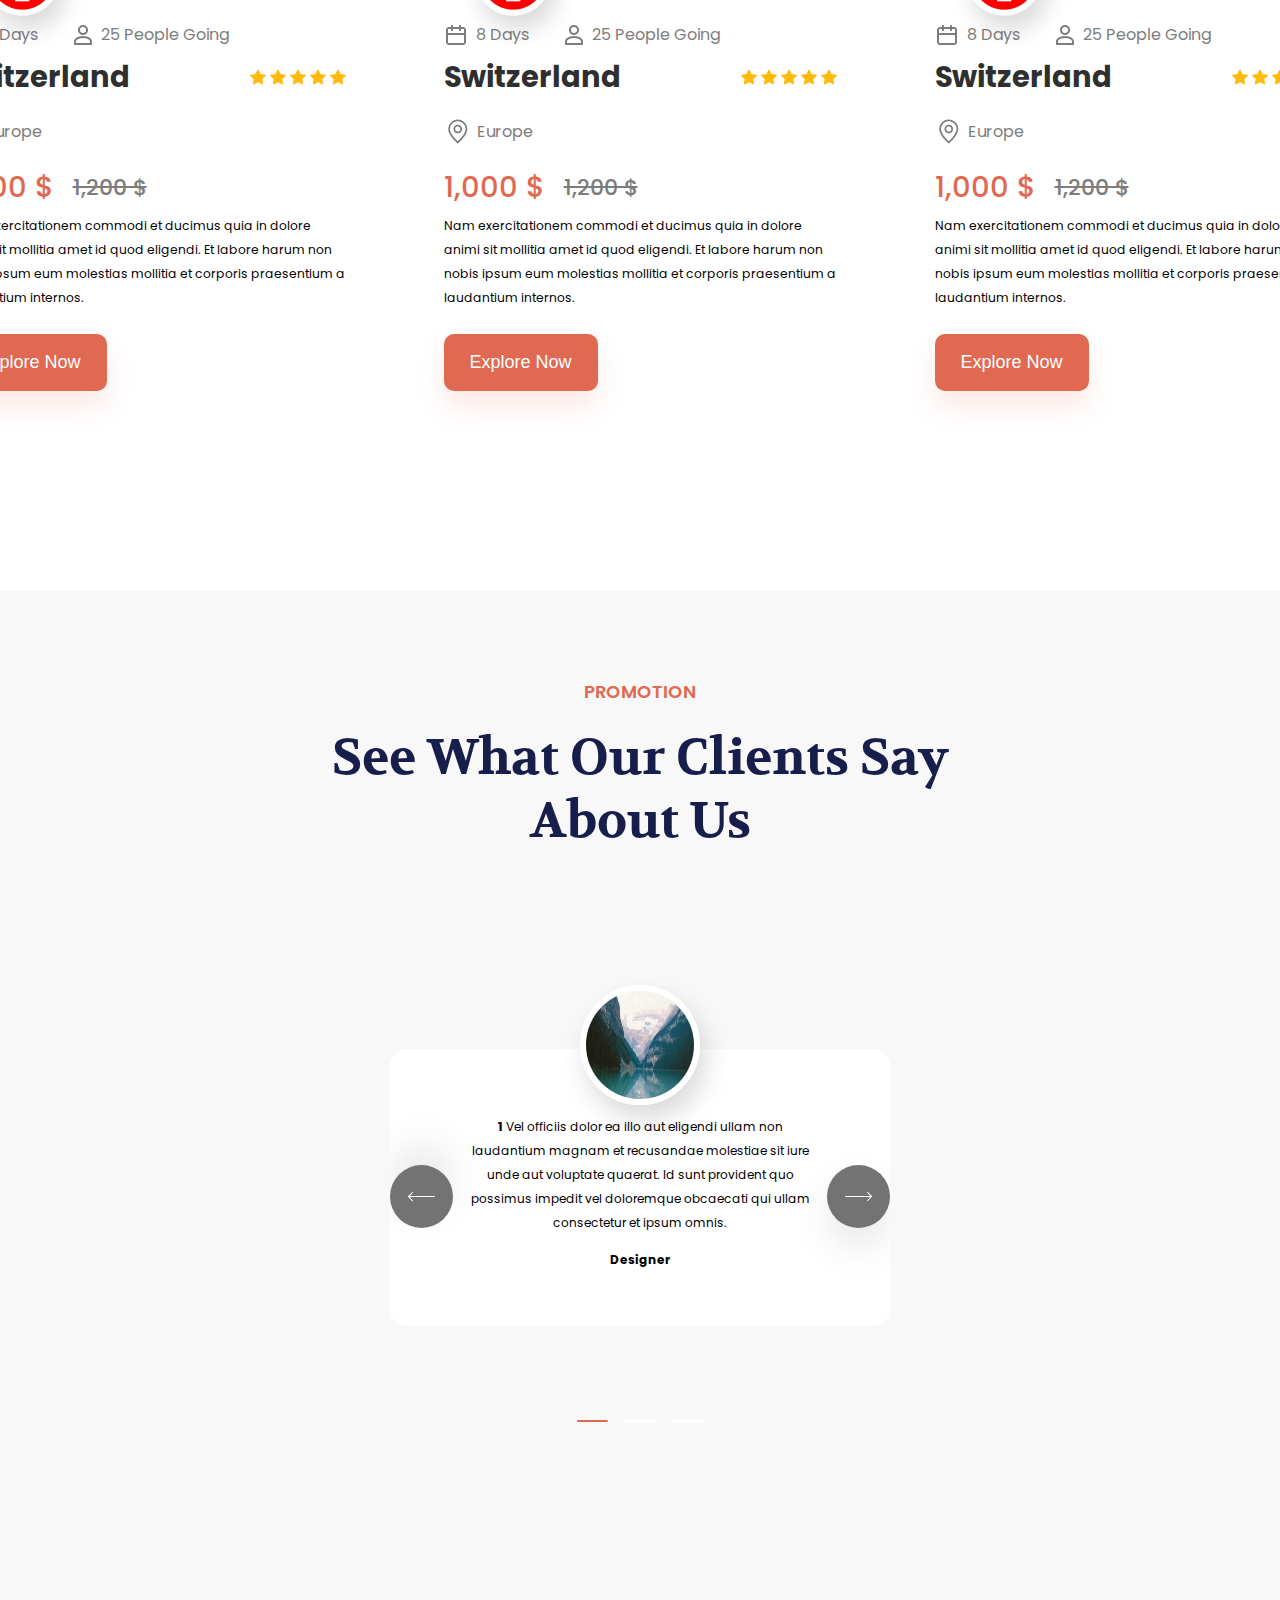
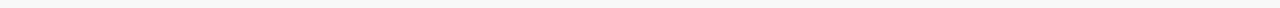
==== commit b3ae7e42: "fixed" ====
--- a/14-dars/index.html
+++ b/14-dars/index.html
@@ -1,210 +1,591 @@
 <!DOCTYPE html>
 <html lang="en">
-
-<head>
-  <meta charset="UTF-8" />
-  <meta name="viewport" content="width=device-width, initial-scale=1.0" />
-  <title>Document</title>
-  <link rel="stylesheet" href="style.css" />
-</head>
-
-<body>
-  <main class="hero_container">
-    <section class="hero_section">
-      <header>
-        <nav class="navbar">
-          <img src="./imgs/logo.png" alt="logo" />
-          <ul>
-            <li>Home</li>
-            <li>About</li>
-            <li>
-              <select name="choice">
-                <option value="first">Honeymoon Packages</option>
-                <option value="second">Tours Packages</option>
-                <option value="third">Musical Events</option>
-                <option value="third">Build Package</option>
-              </select>
-            </li>
-
-            <li>Upcoming Packages</li>
-          </ul>
-          <button class="btn">Get In Touch</button>
-        </nav>
-      </header>
-      <div class="hero_content">
-        <img src="./imgs/vector.png" alt="" />
-        <h1>No matter where you’re going to, we’ll take you there</h1>
-        <div class="hero_options">
-          <div><span>Where to?</span></div>
-          <div><span>Travel Type</span></div>
-          <div><span> Duration</span></div>
-          <button class="btn">Submit</button>
-        </div>
+  <head>
+    <meta charset="UTF-8" />
+    <meta name="viewport" content="width=device-width, initial-scale=1.0" />
+    <title>Document</title>
+    <link rel="stylesheet" href="style.css" />
+  </head>
+
+  <body>
+    <main class="hero_container">
+      <section class="hero_section">
+        <header>
+          <nav class="navbar">
+            <img src="./imgs/logo.png" alt="logo" />
+            <ul>
+              <li>Home</li>
+              <li>About</li>
+              <li>
+                <select name="choice">
+                  <option value="first">Honeymoon Packages</option>
+                  <option value="second">Tours Packages</option>
+                  <option value="third">Musical Events</option>
+                  <option value="third">Build Package</option>
+                </select>
+              </li>
+
+              <li>Upcoming Packages</li>
+            </ul>
+            <button class="btn">Get In Touch</button>
+          </nav>
+        </header>
+        <div class="hero_content">
+          <img src="./imgs/vector.png" alt="" />
+          <h1>No matter where you’re going to, we’ll take you there</h1>
+          <div class="hero_options">
+            <div><span>Where to?</span></div>
+            <div><span>Travel Type</span></div>
+            <div><span> Duration</span></div>
+            <button class="btn">Submit</button>
+          </div>
+        </div>
+        <div class="ppl">
+          <img src="./imgs/ppl.png" alt="ppl" />
+          <p>2,500 people booked Tommorowland Event in last 24 hours</p>
+        </div>
+      </section>
+      <!-- section offer -->
+      <div class="logos">
+        <img src="./imgs/logo1.png" alt="logo" />
+        <img src="./imgs/logo1.png" alt="logo" />
+        <img src="./imgs/logo1.png" alt="logo" />
+        <img src="./imgs/logo1.png" alt="logo" />
+        <img src="./imgs/logo1.png" alt="logo" />
       </div>
-      <div class="ppl">
-        <img src="./imgs/ppl.png" alt="ppl" />
-        <p>2,500 people booked Tommorowland Event in last 24 hours</p>
+      <div class="body_container">
+        <section class="offer">
+          <div class="offer_service">
+            <h5 class="subtitle">Category</h5>
+            <h2>We Offer Best Services</h2>
+            <div class="cards">
+              <div class="single_card">
+                <img src="./imgs/travelling.png" alt="travelling" />
+                <h2 style="font-size: 2rem">Best Flights Options</h2>
+                <p>
+                  sunt qui repellat saepe quo velit aperiam id aliquam placeat.
+                </p>
+              </div>
+              <div class="single_card">
+                <img src="./imgs/travelling.png" alt="travelling" />
+                <h2 style="font-size: 2rem">Best Flights Options</h2>
+                <p>
+                  sunt qui repellat saepe quo velit aperiam id aliquam placeat.
+                </p>
+              </div>
+              <div class="single_card">
+                <img src="./imgs/travelling.png" alt="travelling" />
+                <h2 style="font-size: 2rem">Best Flights Options</h2>
+                <p>
+                  sunt qui repellat saepe quo velit aperiam id aliquam placeat.
+                </p>
+              </div>
+              <div class="single_card">
+                <img src="./imgs/travelling.png" alt="travelling" />
+                <h2 style="font-size: 2rem">Best Flights Options</h2>
+                <p>
+                  sunt qui repellat saepe quo velit aperiam id aliquam placeat.
+                </p>
+              </div>
+            </div>
+          </div>
+        </section>
+        <!-- destionation section -->
+        <section class="destination">
+          <div>
+            <img class="img1" src="./imgs/image 50.png" alt="img" />
+            <img
+              class="img2"
+              src="https://s3-alpha-sig.figma.com/img/0c26/0b67/6afee383b3f47747a29e430b0f1d0b35?Expires=1730073600&Key-Pair-Id=APKAQ4GOSFWCVNEHN3O4&Signature=lDt4K-QS6jHexixak7RMIK50CPZGZa~oIuMTo31v7Qk1szFdNDnEhLYLPwvr9wQBWDqSvaoN9GkG1~ohQnXriAIhcKpK050yVUPzdxTgtOo8RKnASUZQMZj-G3fr3POzeNPWOR1lkWfniz0rPY4ZaAOQ-32ElksNEq0bQGsg9SQKYFBziyy81vrkhMzRfDWS8atiLWP21L99Nc6eKVTFYZ4RuKHLg5e5cv7TwhyEdllYvyteLXnEufK0LrYjTuRsierG~T0J0wUAEBQL3AGmQsdKHACRGqQXIBm0Z5Nk4I2ng0VTlKnnwfESBGbaS3FLuZri5RQyasvpnT-Py84A8A__"
+              alt="small img"
+            />
+            <img src="./imgs/paris1.jpg" alt="paris" class="img3" />
+            <img src="./imgs/paris2.jpg" alt="paris" class="img4" />
+          </div>
+          <div class="destination_content">
+            <h5 class="subtitle">TRIP SPECIALS</h5>
+            <h2>
+              Our Romantic Tropical <br />
+              Destinations
+            </h2>
+            <p class="destination_description">
+              Et labore harum non nobis ipsum eum molestias mollitia et corporis
+              praesentium a laudantium internos. Non quis eius quo eligendi
+              corrupti et fugiat nulla qui soluta recusandae in maxime quasi aut
+              ducimus illum aut optio quibusdam!
+            </p>
+            <button class="btn" style="margin-top: 3.1rem">
+              View Packages
+            </button>
+          </div>
+        </section>
+        <!-- booking section -->
+        <section class="booking">
+          <div class="booking_content">
+            <h5 class="subtitle">Fast & Easy</h5>
+            <h2>
+              Get Your Favourite <br />
+              Resort Bookings
+            </h2>
+            <div class="checking_boxes">
+              <div class="box_item">
+                <div
+                  style="
+                    width: 48px;
+                    height: 48px;
+                    border-radius: 13px;
+                    background: #f0bb1f;
+                    display: flex;
+                    justify-content: center;
+                    align-items: center;
+                  "
+                >
+                  <img src="./imgs/checkbox1.png" alt="" />
+                </div>
+                <div>
+                  <h5
+                    style="color: #5e6282; font-weight: 700; font-size: 1.6rem"
+                  >
+                    Choose Destination
+                  </h5>
+                  <p>
+                    Lorem ipsum dolor sit amet, consectetur adipiscing elit.
+                    Urna, tortor tempus.
+                  </p>
+                </div>
+              </div>
+
+              <div class="box_item">
+                <div
+                  style="
+                    width: 48px;
+                    height: 48px;
+                    border-radius: 13px;
+                    background: #f0bb1f;
+                    display: flex;
+                    justify-content: center;
+                    align-items: center;
+                  "
+                >
+                  <img src="./imgs/checkbox1.png" alt="" />
+                </div>
+                <div>
+                  <h5
+                    style="color: #5e6282; font-weight: 700; font-size: 1.6rem"
+                  >
+                    Choose Destination
+                  </h5>
+                  <p>
+                    Lorem ipsum dolor sit amet, consectetur adipiscing elit.
+                    Urna, tortor tempus.
+                  </p>
+                </div>
+              </div>
+              <div class="box_item">
+                <div
+                  style="
+                    width: 48px;
+                    height: 48px;
+                    border-radius: 13px;
+                    background: #f0bb1f;
+                    display: flex;
+                    justify-content: center;
+                    align-items: center;
+                  "
+                >
+                  <img src="./imgs/checkbox1.png" alt="" />
+                </div>
+                <div>
+                  <h5
+                    style="color: #5e6282; font-weight: 700; font-size: 1.6rem"
+                  >
+                    Choose Destination
+                  </h5>
+                  <p>
+                    Lorem ipsum dolor sit amet, consectetur adipiscing elit.
+                    Urna, tortor tempus.
+                  </p>
+                </div>
+              </div>
+            </div>
+          </div>
+          <div class="booking_card">
+            <div class="blur_container"></div>
+            <div class="airplane">
+              <img src="./imgs/airplane.svg" alt="airplane" />
+            </div>
+            <div class="booking_img_card">
+              <img src="./imgs/flight-img.png" alt="flight_img" />
+              <div class="booking_card_body">
+                <h3>Trip to Hawai</h3>
+                <div class="booking_card_date">
+                  <p>14-29 June</p>
+                  <p class="border"></p>
+                  <p>by JR Martinax</p>
+                </div>
+                <div class="booking_card_logos">
+                  <div><img src="./imgs/leaf.png" alt="img" /></div>
+                  <div><img src="./imgs/book.png" alt="img" /></div>
+                  <div><img src="./imgs/send.png" alt="img" /></div>
+                </div>
+                <div class="viewed_ppl">
+                  <div>
+                    <img src="./imgs/building.png" alt="building" />
+                    <p>60 people are interested</p>
+                  </div>
+
+                  <img src="./imgs/like.png" alt="like" />
+                </div>
+              </div>
+            </div>
+            <div class="background_plus">
+              <img src="./imgs/backgroundplus.png" alt="plus_img" />
+            </div>
+            <div class="ongoing_card">
+              <img src="./imgs/small-card.png" alt="small-card" />
+              <div>
+                <p>Ongoing</p>
+                <h5>Trip to rome</h5>
+                <div class="progress_container">
+                  <p><span>40%</span> completed</p>
+                  <div class="progress">
+                    <div class="progress_bar"></div>
+                  </div>
+                </div>
+              </div>
+            </div>
+          </div>
+        </section>
       </div>
-    </section>
-    <!-- section offer -->
-    <div class="logos">
-      <img src="./imgs/logo1.png" alt="logo">
-      <img src="./imgs/logo1.png" alt="logo">
-      <img src="./imgs/logo1.png" alt="logo">
-      <img src="./imgs/logo1.png" alt="logo">
-      <img src="./imgs/logo1.png" alt="logo">
-    </div>
-    <div class="body_container">
-      <section class="offer">
-
-        <div class="offer_service">
-          <h5 class="subtitle">Category</h5>
-          <h2>We Offer Best Services</h2>
-          <div class="cards">
-            <div class="single_card">
-
-              <img src="./imgs/travelling.png" alt="travelling">
-              <h2 style="font-size: 2rem;">Best Flights Options</h2>
-              <p>sunt qui repellat saepe quo velit aperiam id aliquam placeat.</p>
-            </div>
-            <div class="single_card">
-
-              <img src="./imgs/travelling.png" alt="travelling">
-              <h2 style="font-size: 2rem;">Best Flights Options</h2>
-              <p>sunt qui repellat saepe quo velit aperiam id aliquam placeat.</p>
-            </div>
-            <div class="single_card">
-
-              <img src="./imgs/travelling.png" alt="travelling">
-              <h2 style="font-size: 2rem;">Best Flights Options</h2>
-              <p>sunt qui repellat saepe quo velit aperiam id aliquam placeat.</p>
-            </div>
-            <div class="single_card">
-
-              <img src="./imgs/travelling.png" alt="travelling">
-              <h2 style="font-size: 2rem;">Best Flights Options</h2>
-              <p>sunt qui repellat saepe quo velit aperiam id aliquam placeat.</p>
-            </div>
-          </div>
+      <section class="banner">
+        <div>
+          <h2>
+            Let’s Make Your <br />
+            Next Holiday Amazing
+            <span> <img src="./imgs/signature.png" alt="not found" /></span>
+          </h2>
         </div>
       </section>
-      <!-- destionation section -->
-      <section class="destination">
-        <div>
-          <img class="img1" src="./imgs/image 50.png" alt="img">
-          <img class="img2"
-            src="https://s3-alpha-sig.figma.com/img/0c26/0b67/6afee383b3f47747a29e430b0f1d0b35?Expires=1730073600&Key-Pair-Id=APKAQ4GOSFWCVNEHN3O4&Signature=lDt4K-QS6jHexixak7RMIK50CPZGZa~oIuMTo31v7Qk1szFdNDnEhLYLPwvr9wQBWDqSvaoN9GkG1~ohQnXriAIhcKpK050yVUPzdxTgtOo8RKnASUZQMZj-G3fr3POzeNPWOR1lkWfniz0rPY4ZaAOQ-32ElksNEq0bQGsg9SQKYFBziyy81vrkhMzRfDWS8atiLWP21L99Nc6eKVTFYZ4RuKHLg5e5cv7TwhyEdllYvyteLXnEufK0LrYjTuRsierG~T0J0wUAEBQL3AGmQsdKHACRGqQXIBm0Z5Nk4I2ng0VTlKnnwfESBGbaS3FLuZri5RQyasvpnT-Py84A8A__"
-            alt="small img">
-          <img src="./imgs/paris1.jpg" alt="paris" class="img3">
-          <img src="./imgs/paris2.jpg" alt="paris" class="img4">
-        </div>
+      <section class="best-places">
+        <div class="best-place-container">
+          <div class="destination_content">
+            <h5 class="subtitle">PROMOTION</h5>
+            <h2>
+              We Provide You Best <br />
+              Europe Sightseeing Tours
+            </h2>
+            <p class="destination_description">
+              Et labore harum non nobis ipsum eum molestias mollitia et corporis
+              Europe Sightseeing Tours
+            </p>
+            <button class="btn" style="margin-top: 3.1rem">
+              View Packages
+            </button>
+          </div>
+          <img class="img1" src="./imgs/image 50.png" alt="img" />
+        </div>
+        <div class="places">
+          <div class="img">
+            <div class="badge">800$</div>
+            <img src="./imgs/london.png" alt="london" />
+          </div>
+          <div class="img">
+            <div class="badge">800$</div>
+            <img src="./imgs/london.png" alt="london" />
+          </div>
+          <div class="img">
+            <div class="badge">800$</div>
+            <img src="./imgs/london.png" alt="london" />
+          </div>
+          <div class="img">
+            <div class="badge">800$</div>
+            <img src="./imgs/london.png" alt="london" />
+          </div>
+        </div>
+      </section>
+      <section class="explore-nature">
+        <div class="explores nature-1">
+          <h5>PROMOTION</h5>
+          <div class="content">
+            <h4>Explore Nature</h4>
+            <img src="./imgs/signature1.svg" alt="signature" />
+          </div>
+          <button class="btn btn-outlined">View Packages</button>
+        </div>
+        <div class="explores nature-2">
+          <h5>PROMOTION</h5>
+          <div class="content">
+            <h4>Explore Cities</h4>
+            <img src="./imgs/signature1.svg" alt="signature" />
+          </div>
+          <button class="btn btn-outlined">View Packages</button>
+        </div>
+      </section>
+      <section class="trending">
         <div class="destination_content">
-          <h5 class="subtitle">TRIP SPECIALS</h5>
-          <h2>Our Romantic Tropical <br> Destinations</h2>
-          <p class="destination_description">Et labore harum non nobis ipsum eum molestias mollitia et corporis
-            praesentium a laudantium internos. Non
-            quis eius quo eligendi corrupti et fugiat nulla qui soluta recusandae in maxime quasi aut ducimus illum aut
-            optio quibusdam!</p>
-          <button class="btn" style="margin-top:3.1rem ;">View Packages</button>
+          <h5 class="subtitle" style="text-align: center; line-height: 7rem">
+            Trendy
+          </h5>
+          <h2 style="text-align: center">Our Trending Tour <br />Packages</h2>
+        </div>
+        <div class="trending_cards">
+          <!-- card1 -->
+          <div class="trending_single_card">
+            <div class="trending_card_img">
+              <img src="./imgs/swiss.png" alt="swiss" />
+              <img src="./imgs/swiss-logo.png" alt="logo" />
+            </div>
+            <div class="trending_card_body">
+              <div class="trending_card_statistics">
+                <div>
+                  <img src="./imgs/calendar.png" alt="avatar" />
+                  <span>8 Days</span>
+                </div>
+                <div>
+                  <img src="./imgs/avatar.png" alt="avatar" />
+                  <span>25 People Going</span>
+                </div>
+              </div>
+              <div class="trending_cards_stars">
+                <h5>Switzerland</h5>
+                <p>
+                  <img src="./imgs/stars.png" alt="stars" />
+                  <img src="./imgs/stars.png" alt="stars" />
+                  <img src="./imgs/stars.png" alt="stars" />
+                  <img src="./imgs/stars.png" alt="stars" />
+                  <img src="./imgs/stars.png" alt="stars" />
+                </p>
+              </div>
+              <div class="trending_cards_location">
+                <img src="./imgs/location.png" alt="location" />
+                <span>Europe</span>
+              </div>
+              <div class="trending_cards_discount">
+                <p class="trending_discounted_price">1,000 $</p>
+                <p class="trending_original_price">1,200 $</p>
+              </div>
+              <div class="trending_card_description">
+                Nam exercitationem commodi et ducimus quia in dolore animi sit
+                mollitia amet id quod eligendi. Et labore harum non nobis ipsum
+                eum molestias mollitia et corporis praesentium a laudantium
+                internos.
+              </div>
+              <button
+                class="btn"
+                style="box-shadow: 0px 15.28px 26.74px 0px #df695126"
+              >
+                Explore Now
+              </button>
+            </div>
+          </div>
+          <!-- card2 -->
+          <div class="trending_single_card">
+            <div class="trending_card_img">
+              <img src="./imgs/swiss.png" alt="swiss" />
+              <img src="./imgs/swiss-logo.png" alt="logo" />
+            </div>
+            <div class="trending_card_body">
+              <div class="trending_card_statistics">
+                <div>
+                  <img src="./imgs/calendar.png" alt="avatar" />
+                  <span>8 Days</span>
+                </div>
+                <div>
+                  <img src="./imgs/avatar.png" alt="avatar" />
+                  <span>25 People Going</span>
+                </div>
+              </div>
+              <div class="trending_cards_stars">
+                <h5>Switzerland</h5>
+                <p>
+                  <img src="./imgs/stars.png" alt="stars" />
+                  <img src="./imgs/stars.png" alt="stars" />
+                  <img src="./imgs/stars.png" alt="stars" />
+                  <img src="./imgs/stars.png" alt="stars" />
+                  <img src="./imgs/stars.png" alt="stars" />
+                </p>
+              </div>
+              <div class="trending_cards_location">
+                <img src="./imgs/location.png" alt="location" />
+                <span>Europe</span>
+              </div>
+              <div class="trending_cards_discount">
+                <p class="trending_discounted_price">1,000 $</p>
+                <p class="trending_original_price">1,200 $</p>
+              </div>
+              <div class="trending_card_description">
+                Nam exercitationem commodi et ducimus quia in dolore animi sit
+                mollitia amet id quod eligendi. Et labore harum non nobis ipsum
+                eum molestias mollitia et corporis praesentium a laudantium
+                internos.
+              </div>
+              <button
+                class="btn"
+                style="box-shadow: 0px 15.28px 26.74px 0px #df695126"
+              >
+                Explore Now
+              </button>
+            </div>
+          </div>
+          <!-- card3 -->
+          <div class="trending_single_card">
+            <div class="trending_card_img">
+              <img src="./imgs/swiss.png" alt="swiss" />
+              <img src="./imgs/swiss-logo.png" alt="logo" />
+            </div>
+            <div class="trending_card_body">
+              <div class="trending_card_statistics">
+                <div>
+                  <img src="./imgs/calendar.png" alt="avatar" />
+                  <span>8 Days</span>
+                </div>
+                <div>
+                  <img src="./imgs/avatar.png" alt="avatar" />
+                  <span>25 People Going</span>
+                </div>
+              </div>
+              <div class="trending_cards_stars">
+                <h5>Switzerland</h5>
+                <p>
+                  <img src="./imgs/stars.png" alt="stars" />
+                  <img src="./imgs/stars.png" alt="stars" />
+                  <img src="./imgs/stars.png" alt="stars" />
+                  <img src="./imgs/stars.png" alt="stars" />
+                  <img src="./imgs/stars.png" alt="stars" />
+                </p>
+              </div>
+              <div class="trending_cards_location">
+                <img src="./imgs/location.png" alt="location" />
+                <span>Europe</span>
+              </div>
+              <div class="trending_cards_discount">
+                <p class="trending_discounted_price">1,000 $</p>
+                <p class="trending_original_price">1,200 $</p>
+              </div>
+              <div class="trending_card_description">
+                Nam exercitationem commodi et ducimus quia in dolore animi sit
+                mollitia amet id quod eligendi. Et labore harum non nobis ipsum
+                eum molestias mollitia et corporis praesentium a laudantium
+                internos.
+              </div>
+              <button
+                class="btn"
+                style="box-shadow: 0px 15.28px 26.74px 0px #df695126"
+              >
+                Explore Now
+              </button>
+            </div>
+          </div>
         </div>
       </section>
-      <!-- booking section -->
-      <section class="booking">
-        <div class="booking_content">
-          <h5 class="subtitle">Fast & Easy</h5>
-          <h2>Get Your Favourite <br>
-            Resort Bookings</h2>
-          <div class="checking_boxes">
-            <div class="box_item">
-              <div
-                style="width:48px;height:48px;border-radius: 13px;background: #f0bb1f;display: flex;justify-content: center;align-items: center;">
-                <img src="./imgs/checkbox1.png" alt="">
-              </div>
-              <div>
-                <h5 style="color:#5E6282 ; font-weight: 700; font-size: 1.6rem;">Choose Destination</h5>
-                <p>Lorem ipsum dolor sit amet, consectetur
-                  adipiscing elit. Urna, tortor tempus. </p>
-              </div>
-            </div>
-
-            <div class="box_item">
-              <div
-                style="width:48px;height:48px;border-radius: 13px;background: #f0bb1f;display: flex;justify-content: center;align-items: center;">
-                <img src="./imgs/checkbox1.png" alt="">
-              </div>
-              <div>
-                <h5 style="color:#5E6282 ; font-weight: 700; font-size: 1.6rem;">Choose Destination</h5>
-                <p>Lorem ipsum dolor sit amet, consectetur
-                  adipiscing elit. Urna, tortor tempus. </p>
-              </div>
-            </div>
-            <div class="box_item">
-              <div
-                style="width:48px;height:48px;border-radius: 13px;background: #f0bb1f;display: flex;justify-content: center;align-items: center;">
-                <img src="./imgs/checkbox1.png" alt="">
-              </div>
-              <div>
-                <h5 style="color:#5E6282 ; font-weight: 700; font-size: 1.6rem;">Choose Destination</h5>
-                <p>Lorem ipsum dolor sit amet, consectetur
-                  adipiscing elit. Urna, tortor tempus. </p>
-              </div>
-            </div>
-
-          </div>
-        </div>
-        <div class="booking_card">
-          <div class="blur_container"></div>
-          <div class="airplane"><img src="./imgs/airplane.svg" alt="airplane"></div>
-          <div class="booking_img_card"> <img src="./imgs/flight-img.png" alt="flight_img">
-            <div class="booking_card_body">
-              <h3>Trip to Hawai</h3>
-              <div class="booking_card_date">
-                <p>14-29 June</p>
-                <p class="border"></p>
-                <p>by JR Martinax</p>
-              </div>
-              <div class="booking_card_logos">
-                <div><img src="./imgs/leaf.png" alt="img"></div>
-                <div><img src="./imgs/book.png" alt="img"></div>
-                <div><img src="./imgs/send.png" alt="img"></div>
-              </div>
-              <div class="viewed_ppl">
-                <div> <img src="./imgs/building.png" alt="building">
-                  <p> 60 people are interested </p>
-                </div>
-
-                <img src="./imgs/like.png" alt="like">
-              </div>
-            </div>
-          </div>
-          <div class="background_plus"><img src="./imgs/backgroundplus.png" alt="plus_img"></div>
-          <div class="ongoing_card">
-            <img src="./imgs/small-card.png" alt="small-card">
-            <div>
-              <p>Ongoing</p>
-              <h5>Trip to rome</h5>
-              <div class="progress_container">
-                <p><span>40%</span> completed</p>
-                <div class="progress">
-                  <div class="progress_bar"></div>
-                </div>
-              </div>
-            </div>
+      <section class="testimonials_container">
+        <div class="destination_content">
+          <h5 class="subtitle" style="text-align: center; line-height: 7rem">
+            PROMOTION
+          </h5>
+          <h2 style="text-align: center">
+            See What Our Clients Say <br />
+            About Us
+          </h2>
+        </div>
+        <div class="testiomonials">
+          <div class="testimonial_box">
+            <!--  -->
+            <div class="single_testimonial">
+              <img
+                src="./imgs/bg-explore.png"
+                alt="profiel"
+                class="testimonials_profile"
+              />
+
+              <p>
+                <b>1</b> Vel officiis dolor ea illo aut eligendi ullam non
+                laudantium magnam et recusandae molestiae sit iure unde aut
+                voluptate quaerat. Id sunt provident quo possimus impedit vel
+                doloremque obcaecati qui ullam consectetur et ipsum omnis.
+              </p>
+              <h5>Designer</h5>
+            </div>
+            <div class="single_testimonial">
+              <img
+                src="./imgs/bg-explore.png"
+                alt="profiel"
+                class="testimonials_profile"
+              />
+
+              <p>
+                <b>2</b>
+                Vel officiis dolor ea illo aut eligendi ullam non laudantium
+                magnam et recusandae molestiae sit iure unde aut voluptate
+                quaerat. Id sunt provident quo possimus impedit vel doloremque
+                obcaecati qui ullam consectetur et ipsum omnis.
+              </p>
+              <h5>Designer</h5>
+            </div>
+            <div class="single_testimonial">
+              <img
+                src="./imgs/bg-explore.png"
+                alt="profiel"
+                class="testimonials_profile"
+              />
+
+              <p>
+                <b>3</b>
+                Vel officiis dolor ea illo aut eligendi ullam non laudantium
+                magnam et recusandae molestiae sit iure unde aut voluptate
+                quaerat. Id sunt provident quo possimus impedit vel doloremque
+                obcaecati qui ullam consectetur et ipsum omnis.
+              </p>
+              <h5>Designer</h5>
+            </div>
+            <div class="single_testimonial">
+              <img
+                src="./imgs/bg-explore.png"
+                alt="profiel"
+                class="testimonials_profile"
+              />
+
+              <p>
+                <b>4</b>
+                Vel officiis dolor ea illo aut eligendi ullam non laudantium
+                magnam et recusandae molestiae sit iure unde aut voluptate
+                quaerat. Id sunt provident quo possimus impedit vel doloremque
+                obcaecati qui ullam consectetur et ipsum omnis.
+              </p>
+              <h5>Designer</h5>
+            </div>
+            <!--  -->
+          </div>
+          <div class="back-arrow arrow">
+            <img src="./imgs/arrow.svg" alt="arrow" />
+          </div>
+          <div class="forward-arrow arrow">
+            <img src="./imgs/arrow.svg" alt="arrow" />
+          </div>
+          <div class="carousel_slider">
+            <div class="active"></div>
+            <div></div>
+            <div></div>
           </div>
         </div>
       </section>
-    </div>
-    <section class="banner">
-
-      <div>
-        <h2>Let’s Make Your <br>
-          Next Holiday Amazing <span> <img src="./imgs/signature.png" alt="not found"></span></h2>
-      </div>
-
-
-
-    </section>
-  </main>
-</body>
-
-</html>+    </main>
+    <script>
+      const testimonials = document.querySelector('.testimonial_box');
+      const backBtn = document.querySelector('.back-arrow');
+      const forwardBtn = document.querySelector('.forward-arrow');
+      const slides = document.querySelectorAll('.single_testimonial');
+      let index = 0;
+
+      forwardBtn.addEventListener('click', () => {
+        index = index < slides.length - 1 ? index + 1 : 0;
+        testimonials.style.transform = `translateX(${-index * 500}px)`;
+      });
+      backBtn.addEventListener('click', () => {
+        index = index > 0 ? index - 1 : slides.length - 1;
+        console.log(index);
+        testimonials.style.transform = `translateX(${-index * 500}px)`;
+      });
+    </script>
+  </body>
+</html>
--- a/14-dars/style.css
+++ b/14-dars/style.css
@@ -1,8 +1,9 @@
-@import url("https://fonts.googleapis.com/css2?family=Poppins:ital,wght@0,100;0,200;0,300;0,400;0,500;0,600;0,700;0,800;0,900;1,100;1,200;1,300;1,400;1,500;1,600;1,700;1,800;1,900&family=Volkhov:ital,wght@0,400;0,700;1,400;1,700&display=swap");
+@import url('https://fonts.googleapis.com/css2?family=Poppins:ital,wght@0,100;0,200;0,300;0,400;0,500;0,600;0,700;0,800;0,900;1,100;1,200;1,300;1,400;1,500;1,600;1,700;1,800;1,900&family=Volkhov:ital,wght@0,400;0,700;1,400;1,700&display=swap');
 
 * {
   padding: 0;
   margin: 0;
+  box-sizing: border-box;
 }
 html {
   font-size: 10px;
@@ -13,7 +14,7 @@
 }
 
 .hero_section {
-  background-image: url("./imgs/bg-image.png");
+  background-image: url('./imgs/bg-image.png');
   margin: 0 auto;
   background-repeat: no-repeat;
   background-size: cover;
@@ -39,7 +40,7 @@
   position: relative;
 }
 .navbar li::after {
-  content: "";
+  content: '';
   position: absolute;
   bottom: -0.5rem;
   left: 0;
@@ -187,7 +188,7 @@
   margin-bottom: 3.5rem;
 }
 .single_card::after {
-  content: "";
+  content: '';
   position: absolute;
   width: 100px;
   height: 100px;
@@ -215,7 +216,18 @@
   align-items: center;
   gap: 16rem;
 }
-
+.best-places {
+  max-width: 148.8rem;
+  padding: 0 4.8rem;
+  margin: 0 auto;
+}
+.best-place-container {
+  margin: 12.2rem auto 0 auto;
+  display: flex;
+  justify-content: space-between;
+  align-items: flex-start;
+  gap: 16rem;
+}
 .destination > div {
   position: relative;
 }
@@ -413,7 +425,7 @@
   width: 100%;
 }
 .banner {
-  background-image: url("./imgs/banner.png");
+  background-image: url('./imgs/banner.png');
   background-repeat: no-repeat;
   background-size: cover;
   /* background-position: right; */
@@ -435,3 +447,284 @@
   bottom: -4rem;
   right: -8rem;
 }
+
+/* section travel places */
+
+.places .img {
+  width: 23.1rem;
+  height: 23.7rem;
+  position: relative;
+}
+.places img {
+  border-radius: 10px;
+  width: 100%;
+  height: 100%;
+}
+.places {
+  display: flex;
+  align-items: center;
+  justify-content: flex-start;
+  gap: 5.6rem;
+  position: relative;
+  top: -30rem;
+}
+.badge {
+  width: 8.3rem;
+  height: 3.5rem;
+  border-radius: 4.6rem;
+  display: grid;
+  place-items: center;
+  background: linear-gradient(100.32deg, #ff7255 8.93%, #ba4e38 100%);
+  cursor: pointer;
+  position: absolute;
+  top: 1.5rem;
+  right: 2.2rem;
+  color: #fff;
+  font-weight: 300;
+  font-size: 1.6rem;
+}
+
+/* eplore nature */
+.explore-nature {
+  display: flex;
+  width: 100%;
+}
+.nature-1 {
+  background-image: url('./imgs/bg-explore.png');
+  background-color: #00000072;
+  background-blend-mode: darken;
+}
+.nature-2 {
+  background-image: url('./imgs/nature-bg2.png');
+  background-color: #0000005c;
+  background-blend-mode: darken;
+}
+.explores {
+  background-position: center;
+  background-repeat: no-repeat;
+  background-size: cover;
+  width: 50%;
+  padding: 12.4rem 0 10.3rem 0;
+  display: grid;
+  place-items: center;
+}
+.explore-nature h5 {
+  font-weight: 700;
+  font-size: 1.8rem;
+  color: rgba(255, 239, 236, 1);
+}
+
+.explore-nature .content {
+  max-width: 37.5rem;
+  position: relative;
+  margin: 1rem 0 3rem 0;
+}
+.explore-nature h4 {
+  font-family: 'Volkhov', sans-serif;
+  font-weight: 700;
+  font-size: 5rem;
+  color: #fff;
+}
+
+.explore-nature .content img {
+  position: absolute;
+  bottom: -10px;
+  right: -30px;
+}
+.btn-outlined {
+  background: transparent;
+  border: 1px solid #fff;
+  border-radius: 1rem;
+}
+.btn-outlined:active {
+  background: rgba(255, 255, 255, 0.1);
+}
+.trending {
+  max-width: 148.8rem;
+  padding: 0 4.8rem;
+  margin: 11.2rem auto 20rem auto;
+}
+.trending_cards {
+  margin-top: 5.1rem;
+  display: flex;
+  align-items: center;
+  justify-content: center;
+  gap: 9.8rem;
+}
+.trending_single_card {
+  max-width: 39.3rem;
+}
+.trending_card_img {
+  position: relative;
+}
+.trending_card_body {
+  margin-top: 4rem;
+}
+.trending_card_statistics {
+  display: flex;
+  align-items: center;
+  gap: 3.5rem;
+}
+.trending_card_statistics div {
+  display: flex;
+  align-items: center;
+  gap: 0.8rem;
+  color: #7d7d7d;
+  font-weight: 400;
+  font-size: 1.6rem;
+}
+.trending_card_img img:last-child {
+  position: absolute;
+  bottom: -7.5rem;
+  left: 1rem;
+}
+.trending_cards_stars {
+  display: flex;
+  justify-content: space-between;
+  align-items: center;
+}
+.trending_cards_stars h5 {
+  font-weight: 700;
+  font-size: 2.9rem;
+  color: #2f2f2f;
+  line-height: 4.3rem;
+  margin-top: 0.9rem;
+}
+.trending_cards_location {
+  margin-top: 1.8rem;
+  margin-bottom: 0.8rem;
+  display: flex;
+  align-items: center;
+  gap: 0.55rem;
+  color: #7d7d7d;
+  font-weight: 400;
+  font-size: 1.6rem;
+}
+.trending_cards_discount {
+  margin-top: 0.8rem;
+  display: flex;
+  align-items: center;
+  gap: 1.9rem;
+}
+.trending_discounted_price {
+  font-weight: 500;
+  font-size: 2.9rem;
+  color: #df6951;
+  line-height: 4.35rem;
+}
+.trending_original_price {
+  font-weight: 500;
+  font-size: 2.2rem;
+  color: #7d7d7d;
+  text-decoration: line-through;
+}
+.trending_card_description {
+  margin-top: 4px;
+  margin-bottom: 2.41rem;
+  font-weight: 400;
+  font-size: 1.222rem;
+  color: #000;
+  line-height: 2.4rem;
+}
+
+/* testimonials */
+.testimonials_container {
+  background: #f8f8f8;
+  width: 100%;
+  padding: 6.6rem;
+}
+.testiomonials {
+  margin: 3.5rem auto 10rem auto;
+  max-width: 50rem;
+  width: 100%;
+  padding-bottom: 2rem;
+  position: relative;
+  /* background: black; */
+  overflow: hidden;
+}
+.testimonial_box {
+  display: flex;
+  justify-content: flex-start;
+  align-items: center;
+  margin: 10rem auto 0 auto;
+  width: 100%;
+  height: 40rem;
+  width: 500px;
+  transition: all 0.3s ease;
+}
+.single_testimonial {
+  width: 500px;
+  border-radius: 17px;
+  height: 27.7rem;
+  display: flex;
+  flex-direction: column;
+  justify-content: center;
+  align-items: center;
+  text-align: center;
+  gap: 1.3rem;
+  background: #fff;
+  padding: 0 7.2rem;
+  position: relative;
+  transition: all 0.3s ease;
+  flex-shrink: 0;
+}
+.testimonials_profile {
+  position: absolute;
+  border-radius: 50%;
+  width: 12rem;
+  height: 12rem;
+  left: 50%;
+  top: -45%;
+  border: 6px solid #fff;
+  box-shadow: 6px 14px 27px 0px #00000026;
+  transform: translate(-50%, 50%);
+}
+.single_testimonial p {
+  font-weight: 400;
+  font-size: 1.2rem;
+  color: #000;
+  line-height: 2.4rem;
+}
+.single_testimonial h5 {
+  font-weight: 700;
+  font-size: 1.2rem;
+  color: #000;
+  line-height: 2.4rem;
+}
+.arrow {
+  background: #737373;
+  width: 6.3rem;
+  height: 6.3rem;
+  border-radius: 50%;
+  display: grid;
+  place-items: center;
+  box-shadow: 0px 20px 35px 0px #73737326;
+  position: absolute;
+  cursor: pointer;
+}
+.back-arrow {
+  top: 50%;
+  left: 0;
+  transform: rotate(-180deg);
+}
+.forward-arrow {
+  right: 0;
+  top: 50%;
+}
+.carousel_slider {
+  display: flex;
+  justify-content: center;
+  align-items: center;
+  gap: 1.7rem;
+  margin-top: 3.2rem;
+}
+.carousel_slider div {
+  width: 3.1rem;
+  height: 0.2rem;
+  background: #fff;
+  border-radius: 3.9rem;
+  cursor: pointer;
+}
+.carousel_slider div.active {
+  background: #df6951;
+}
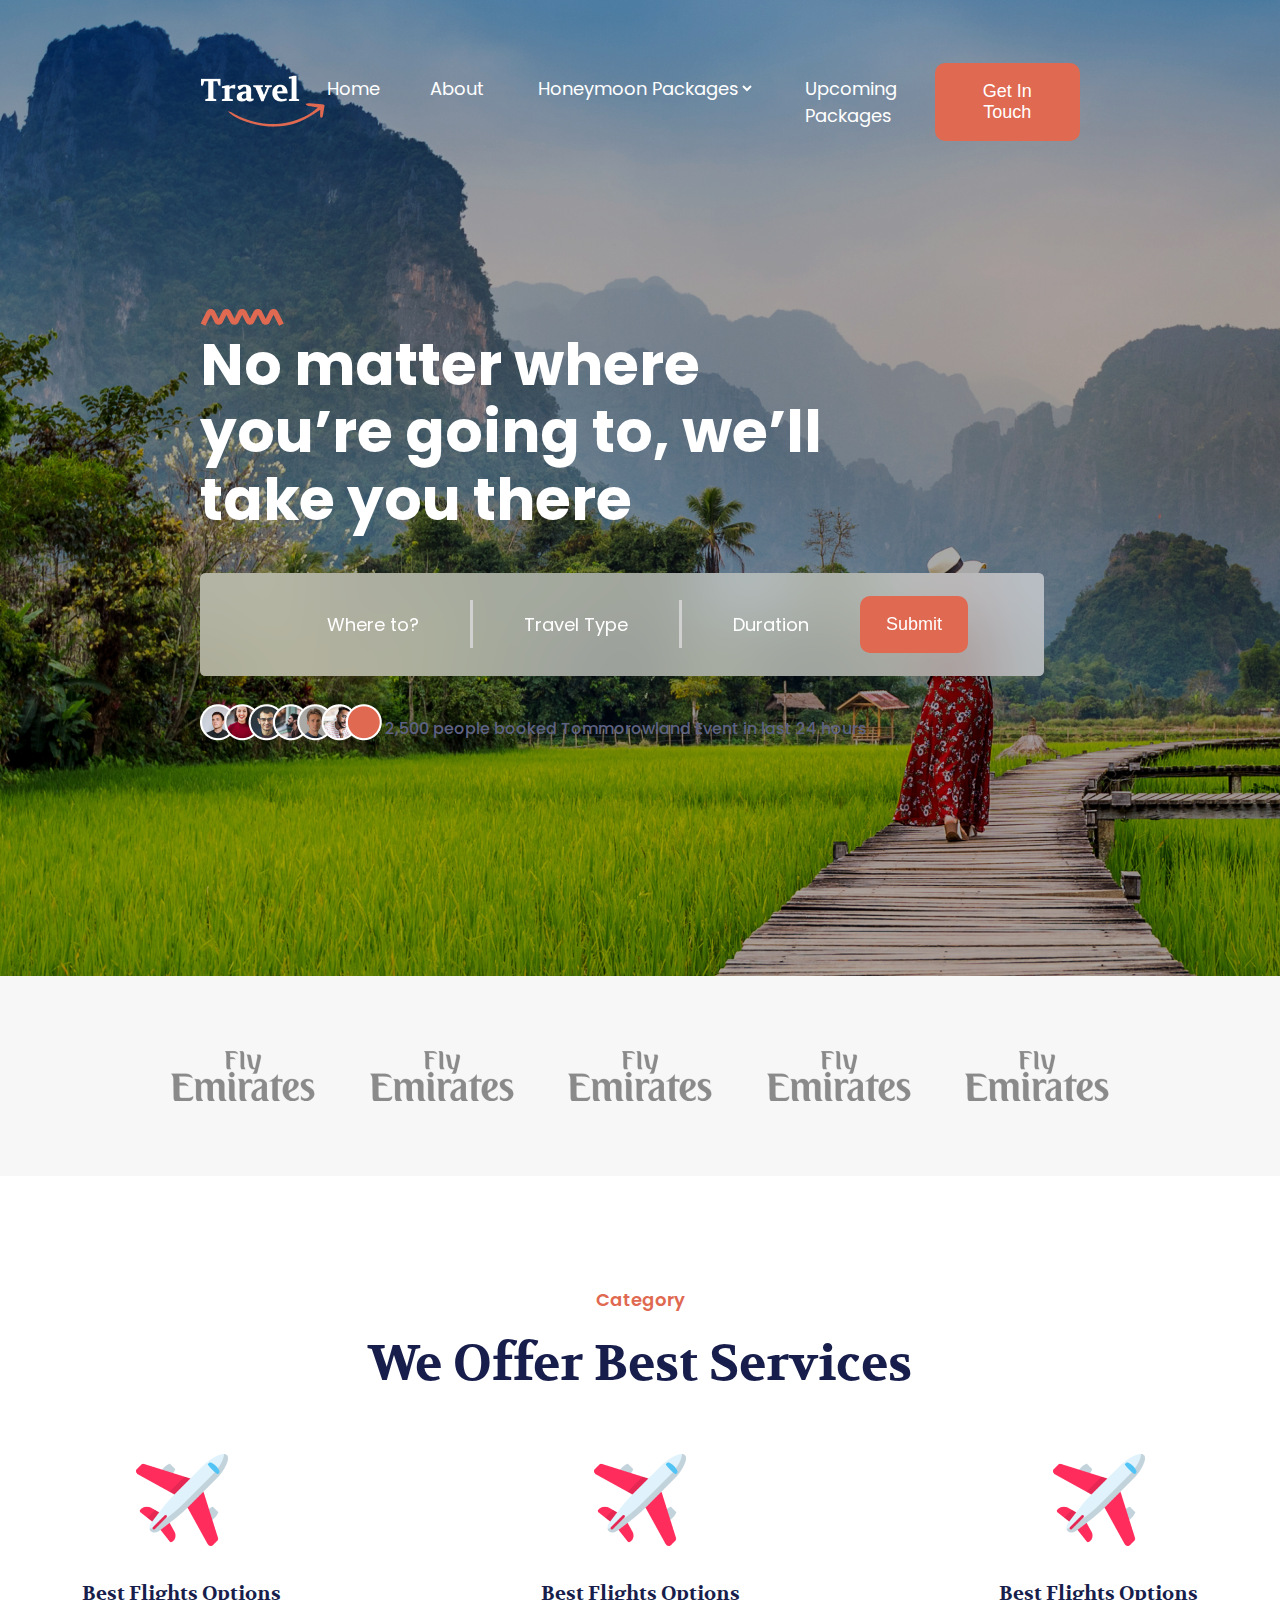
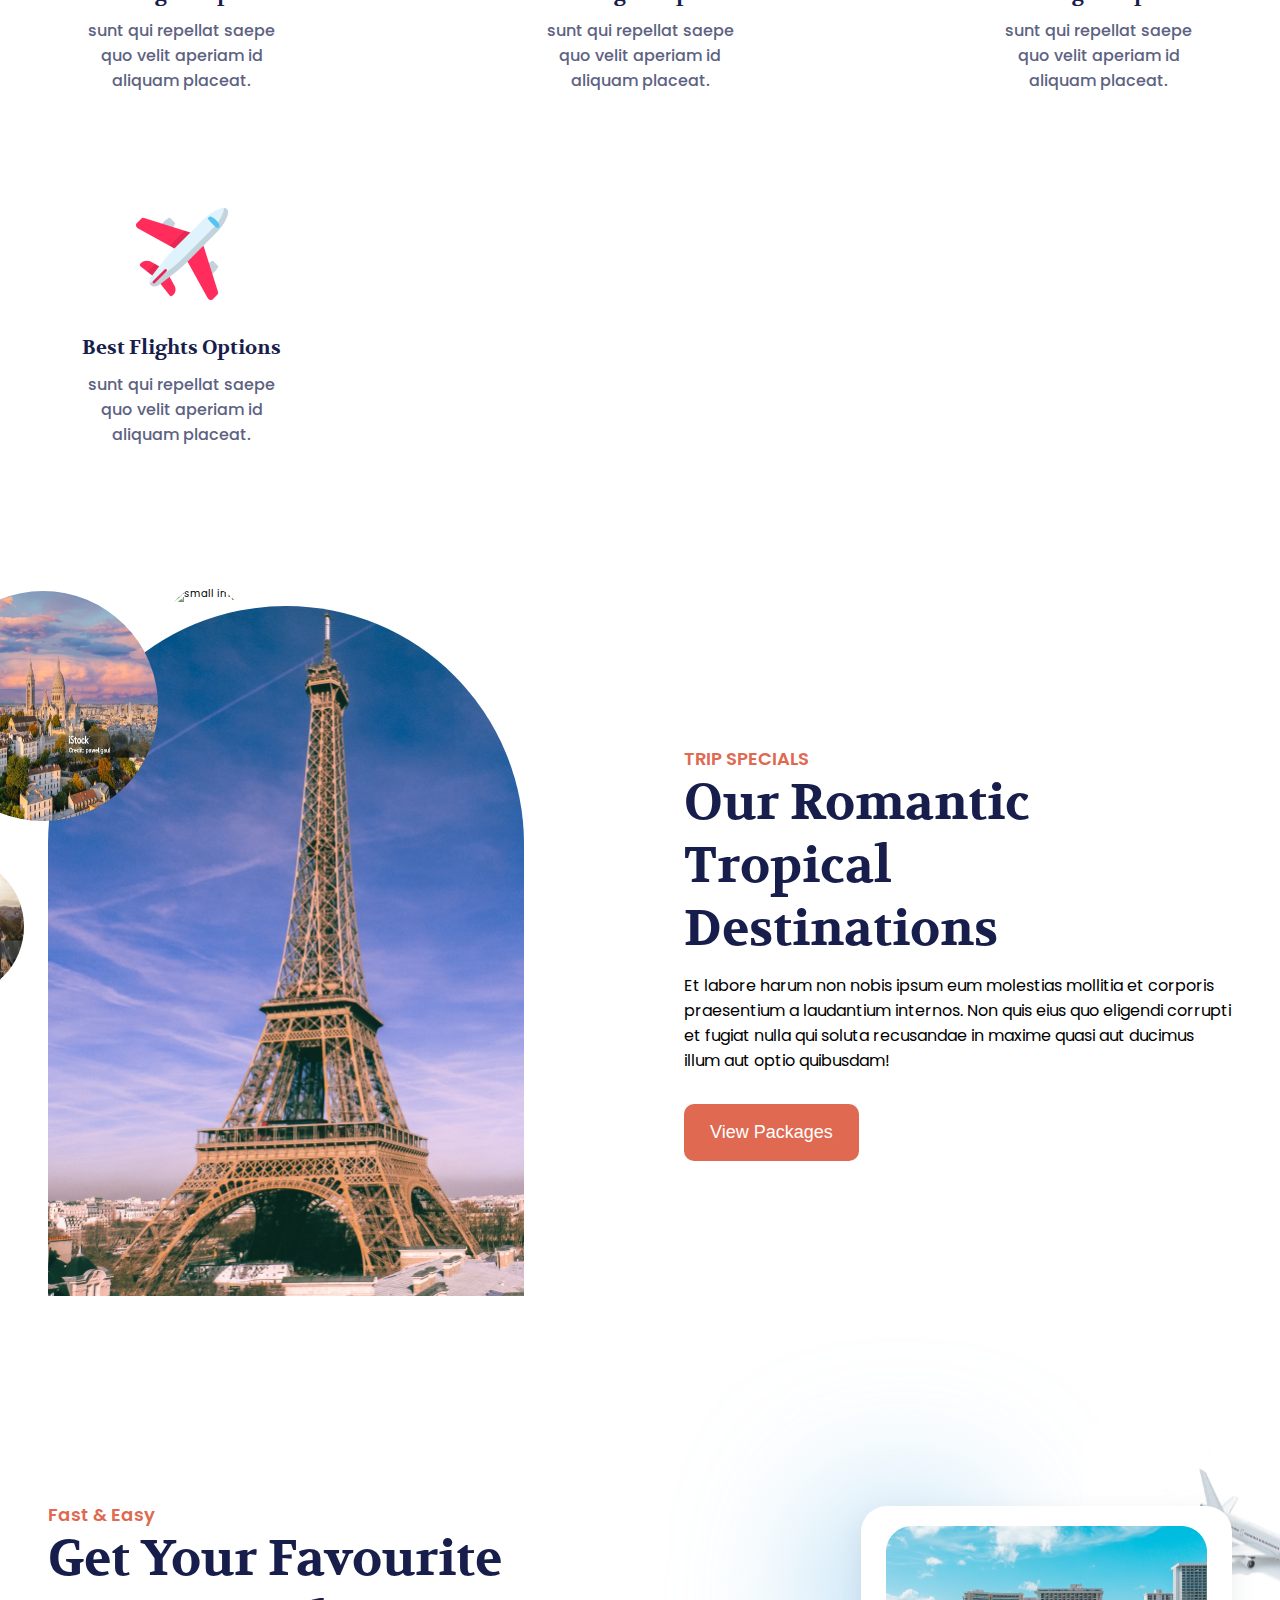
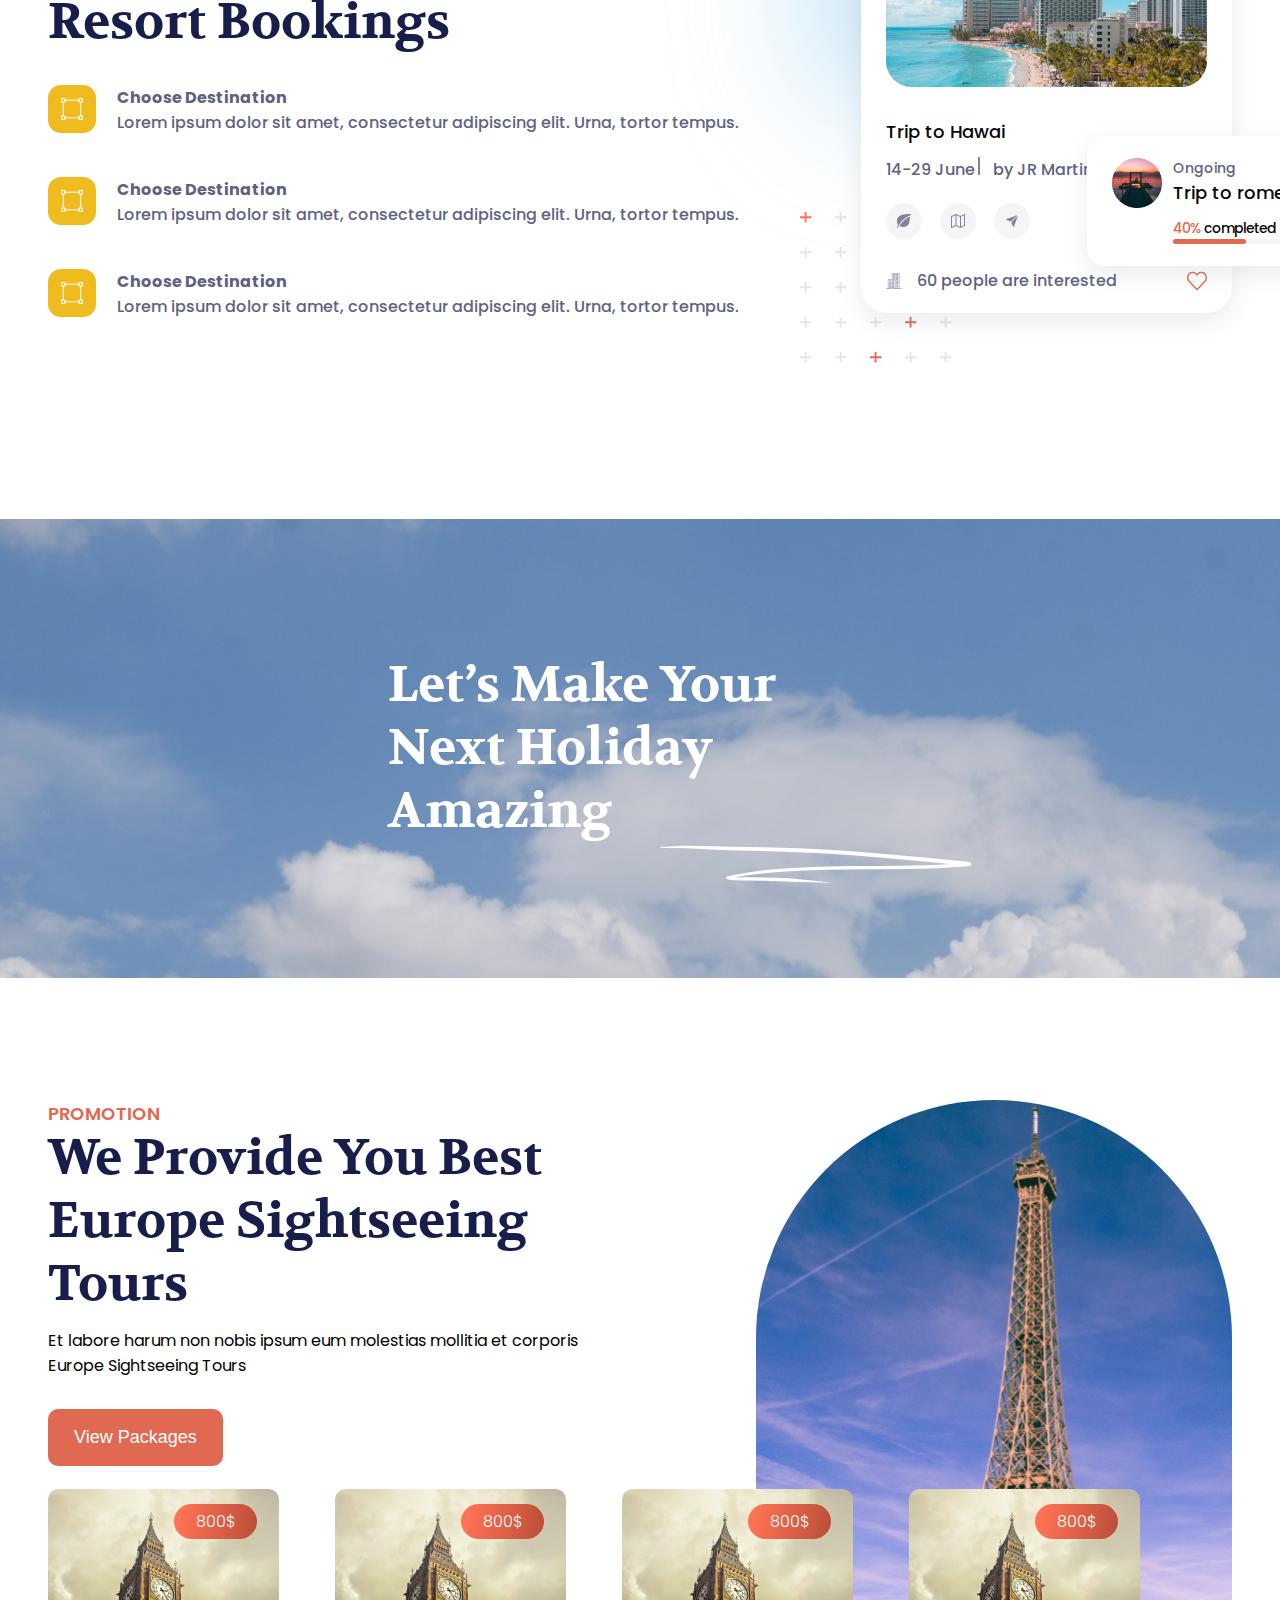
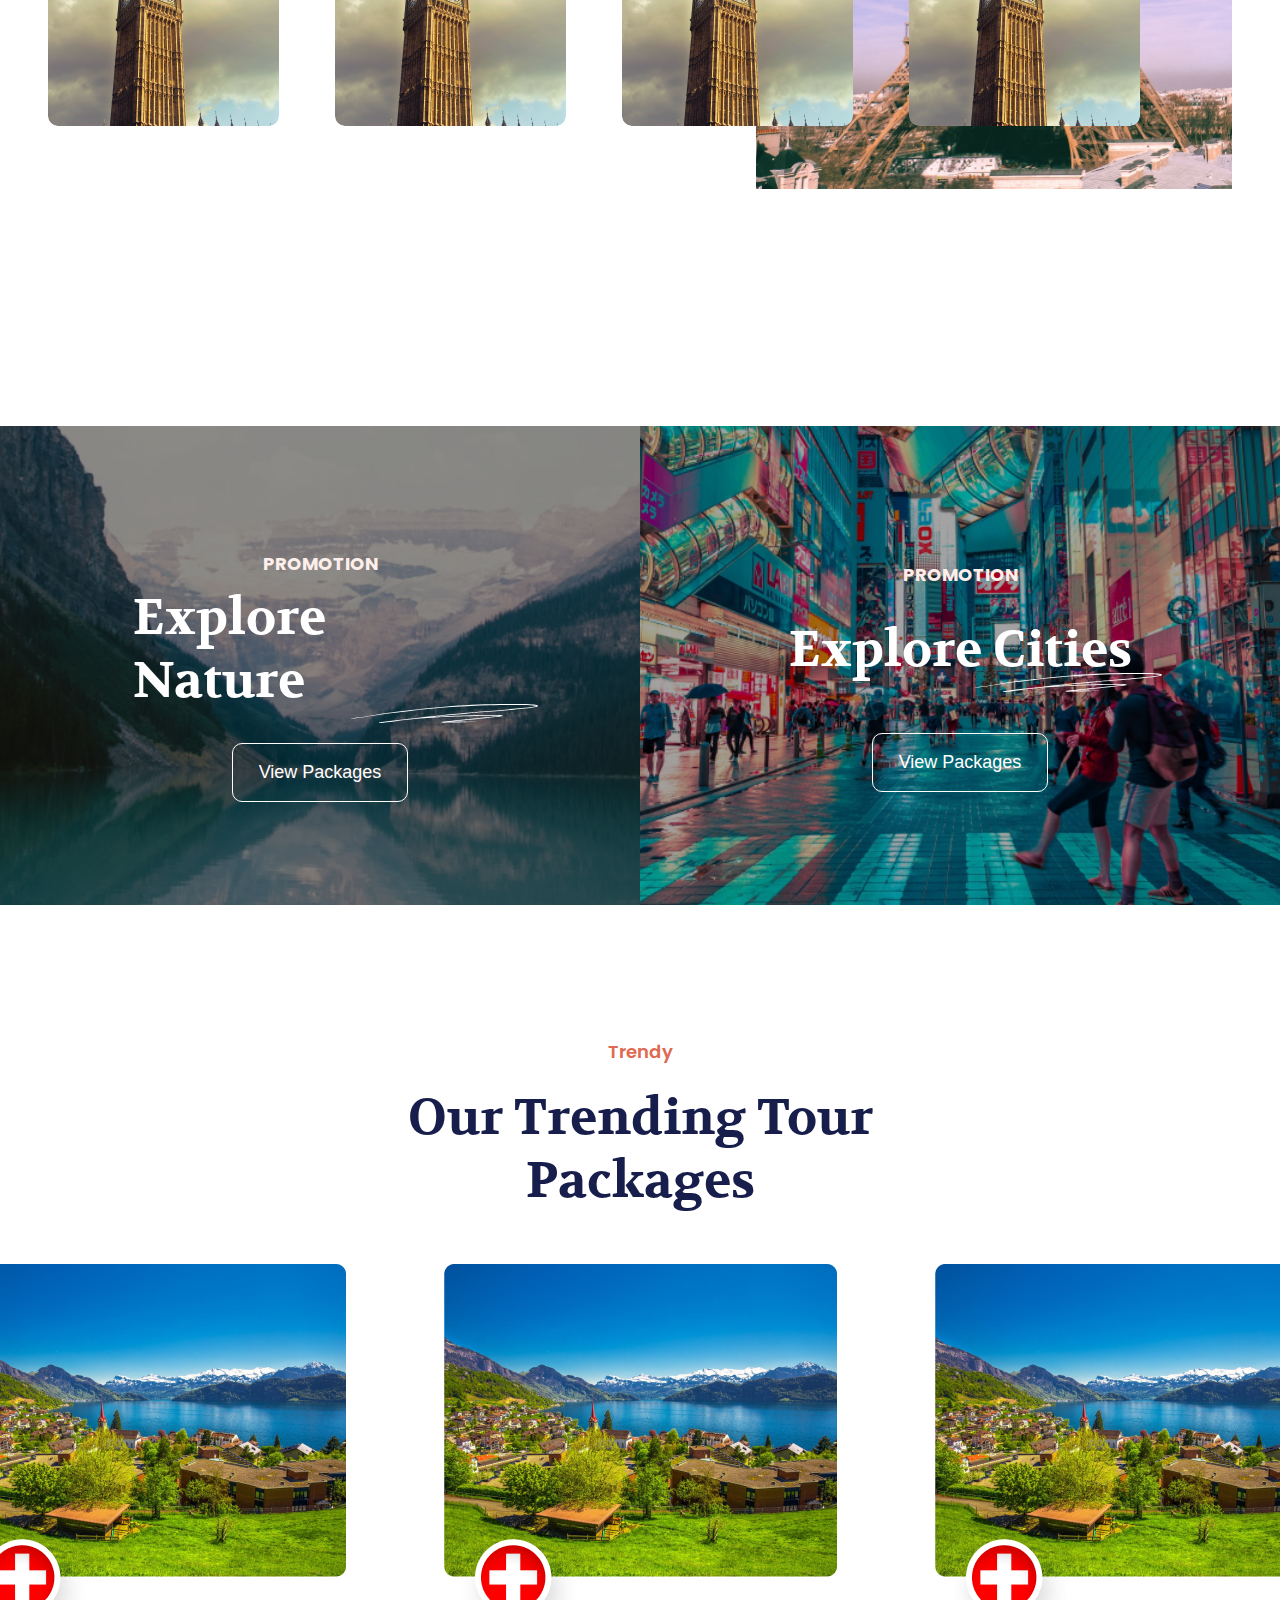
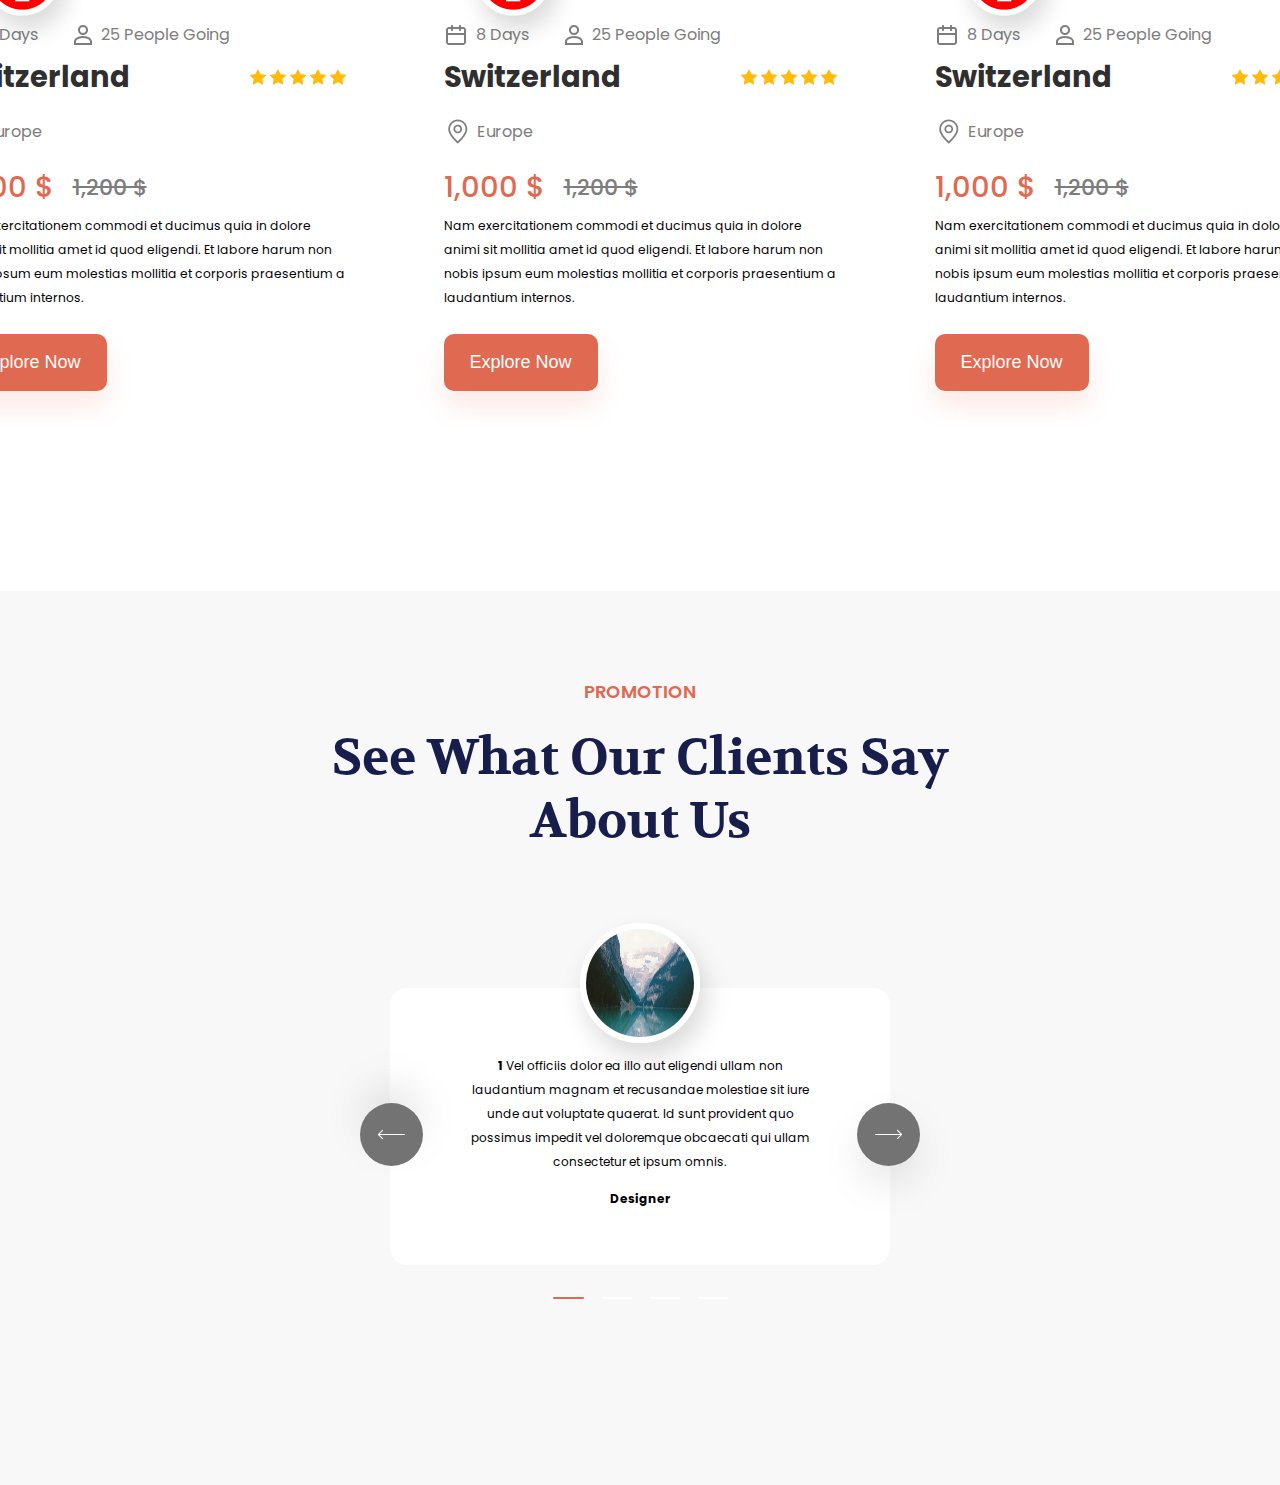
==== commit 3301f7ba: "carousel" ====
--- a/14-dars/index.html
+++ b/14-dars/index.html
@@ -488,84 +488,88 @@
             About Us
           </h2>
         </div>
-        <div class="testiomonials">
-          <div class="testimonial_box">
-            <!--  -->
-            <div class="single_testimonial">
-              <img
-                src="./imgs/bg-explore.png"
-                alt="profiel"
-                class="testimonials_profile"
-              />
-
-              <p>
-                <b>1</b> Vel officiis dolor ea illo aut eligendi ullam non
-                laudantium magnam et recusandae molestiae sit iure unde aut
-                voluptate quaerat. Id sunt provident quo possimus impedit vel
-                doloremque obcaecati qui ullam consectetur et ipsum omnis.
-              </p>
-              <h5>Designer</h5>
-            </div>
-            <div class="single_testimonial">
-              <img
-                src="./imgs/bg-explore.png"
-                alt="profiel"
-                class="testimonials_profile"
-              />
-
-              <p>
-                <b>2</b>
-                Vel officiis dolor ea illo aut eligendi ullam non laudantium
-                magnam et recusandae molestiae sit iure unde aut voluptate
-                quaerat. Id sunt provident quo possimus impedit vel doloremque
-                obcaecati qui ullam consectetur et ipsum omnis.
-              </p>
-              <h5>Designer</h5>
-            </div>
-            <div class="single_testimonial">
-              <img
-                src="./imgs/bg-explore.png"
-                alt="profiel"
-                class="testimonials_profile"
-              />
-
-              <p>
-                <b>3</b>
-                Vel officiis dolor ea illo aut eligendi ullam non laudantium
-                magnam et recusandae molestiae sit iure unde aut voluptate
-                quaerat. Id sunt provident quo possimus impedit vel doloremque
-                obcaecati qui ullam consectetur et ipsum omnis.
-              </p>
-              <h5>Designer</h5>
-            </div>
-            <div class="single_testimonial">
-              <img
-                src="./imgs/bg-explore.png"
-                alt="profiel"
-                class="testimonials_profile"
-              />
-
-              <p>
-                <b>4</b>
-                Vel officiis dolor ea illo aut eligendi ullam non laudantium
-                magnam et recusandae molestiae sit iure unde aut voluptate
-                quaerat. Id sunt provident quo possimus impedit vel doloremque
-                obcaecati qui ullam consectetur et ipsum omnis.
-              </p>
-              <h5>Designer</h5>
-            </div>
-            <!--  -->
+        <div class="testimonial_container">
+          <div class="testiomonials">
+            <div class="testimonial_box">
+              <!--  -->
+              <div class="single_testimonial">
+                <img
+                  src="./imgs/bg-explore.png"
+                  alt="profiel"
+                  class="testimonials_profile"
+                />
+
+                <p>
+                  <b>1</b> Vel officiis dolor ea illo aut eligendi ullam non
+                  laudantium magnam et recusandae molestiae sit iure unde aut
+                  voluptate quaerat. Id sunt provident quo possimus impedit vel
+                  doloremque obcaecati qui ullam consectetur et ipsum omnis.
+                </p>
+                <h5>Designer</h5>
+              </div>
+              <div class="single_testimonial">
+                <img
+                  src="./imgs/bg-explore.png"
+                  alt="profiel"
+                  class="testimonials_profile"
+                />
+
+                <p>
+                  <b>2</b>
+                  Vel officiis dolor ea illo aut eligendi ullam non laudantium
+                  magnam et recusandae molestiae sit iure unde aut voluptate
+                  quaerat. Id sunt provident quo possimus impedit vel doloremque
+                  obcaecati qui ullam consectetur et ipsum omnis.
+                </p>
+                <h5>Designer</h5>
+              </div>
+              <div class="single_testimonial">
+                <img
+                  src="./imgs/bg-explore.png"
+                  alt="profiel"
+                  class="testimonials_profile"
+                />
+
+                <p>
+                  <b>3</b>
+                  Vel officiis dolor ea illo aut eligendi ullam non laudantium
+                  magnam et recusandae molestiae sit iure unde aut voluptate
+                  quaerat. Id sunt provident quo possimus impedit vel doloremque
+                  obcaecati qui ullam consectetur et ipsum omnis.
+                </p>
+                <h5>Designer</h5>
+              </div>
+              <div class="single_testimonial">
+                <img
+                  src="./imgs/bg-explore.png"
+                  alt="profiel"
+                  class="testimonials_profile"
+                />
+
+                <p>
+                  <b>4</b>
+                  Vel officiis dolor ea illo aut eligendi ullam non laudantium
+                  magnam et recusandae molestiae sit iure unde aut voluptate
+                  quaerat. Id sunt provident quo possimus impedit vel doloremque
+                  obcaecati qui ullam consectetur et ipsum omnis.
+                </p>
+                <h5>Designer</h5>
+              </div>
+              <!--  -->
+            </div>
+
+            <div class="carousel_slider">
+              <div class="dot active"></div>
+              <div class="dot"></div>
+              <div class="dot"></div>
+              <div class="dot"></div>
+            </div>
           </div>
           <div class="back-arrow arrow">
             <img src="./imgs/arrow.svg" alt="arrow" />
           </div>
           <div class="forward-arrow arrow">
             <img src="./imgs/arrow.svg" alt="arrow" />
-          </div>
-          <div class="carousel_slider">
-            <div class="active"></div>
-            <div></div>
-            <div></div>
           </div>
         </div>
       </section>
@@ -575,16 +579,21 @@
       const backBtn = document.querySelector('.back-arrow');
       const forwardBtn = document.querySelector('.forward-arrow');
       const slides = document.querySelectorAll('.single_testimonial');
+      const dots = document.querySelectorAll('.dot');
       let index = 0;
-
+      console.log(dots);
       forwardBtn.addEventListener('click', () => {
         index = index < slides.length - 1 ? index + 1 : 0;
         testimonials.style.transform = `translateX(${-index * 500}px)`;
+        dots.forEach(dot => dot.classList.remove('active'));
+        dots[index].classList.add('active');
       });
       backBtn.addEventListener('click', () => {
         index = index > 0 ? index - 1 : slides.length - 1;
-        console.log(index);
         testimonials.style.transform = `translateX(${-index * 500}px)`;
+
+        dots.forEach(dot => dot.classList.remove('active'));
+        dots[index].classList.add('active');
       });
     </script>
   </body>
--- a/14-dars/style.css
+++ b/14-dars/style.css
@@ -633,12 +633,17 @@
   width: 100%;
   padding: 6.6rem;
 }
+.testimonial_container {
+  position: relative;
+  max-width: 60rem;
+  margin: 0 auto;
+}
 .testiomonials {
   margin: 3.5rem auto 10rem auto;
   max-width: 50rem;
   width: 100%;
   padding-bottom: 2rem;
-  position: relative;
+
   /* background: black; */
   overflow: hidden;
 }
@@ -648,7 +653,6 @@
   align-items: center;
   margin: 10rem auto 0 auto;
   width: 100%;
-  height: 40rem;
   width: 500px;
   transition: all 0.3s ease;
 }
@@ -704,11 +708,11 @@
 }
 .back-arrow {
   top: 50%;
-  left: 0;
+  left: 20px;
   transform: rotate(-180deg);
 }
 .forward-arrow {
-  right: 0;
+  right: 20px;
   top: 50%;
 }
 .carousel_slider {
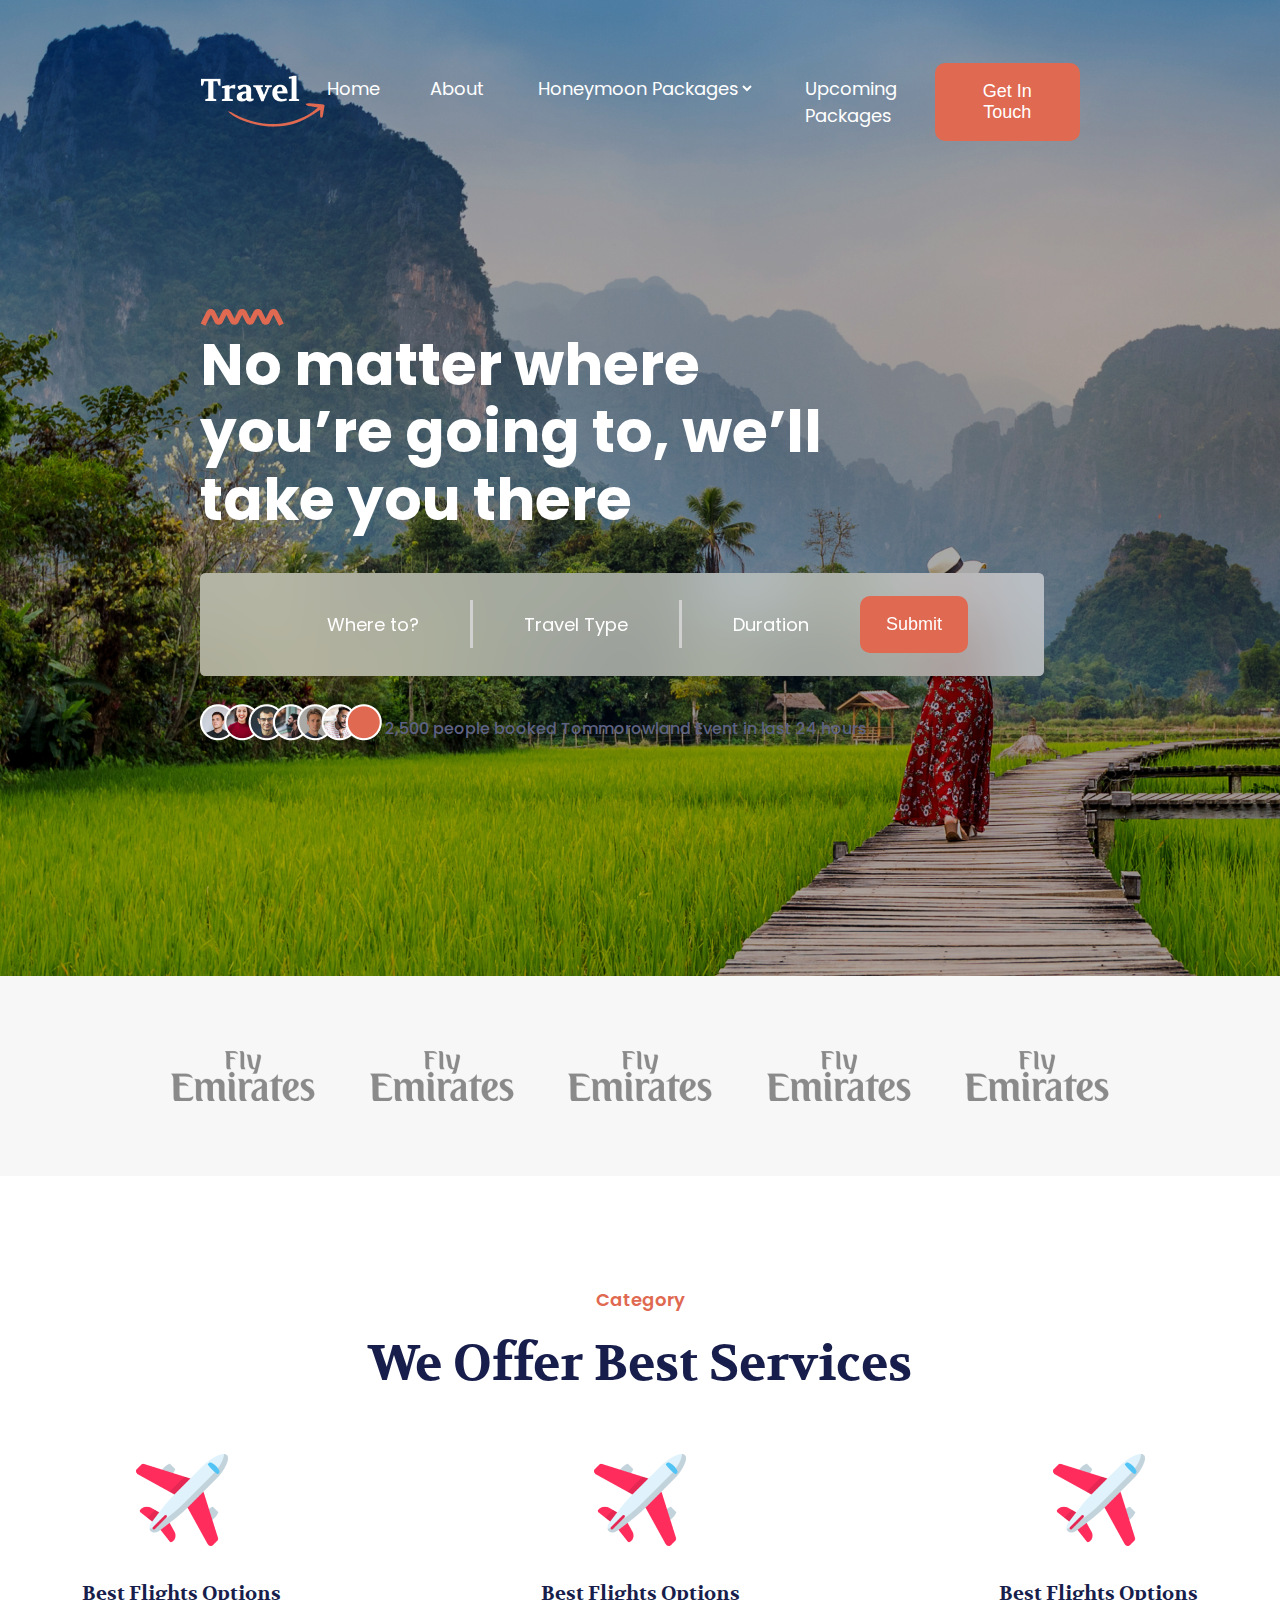
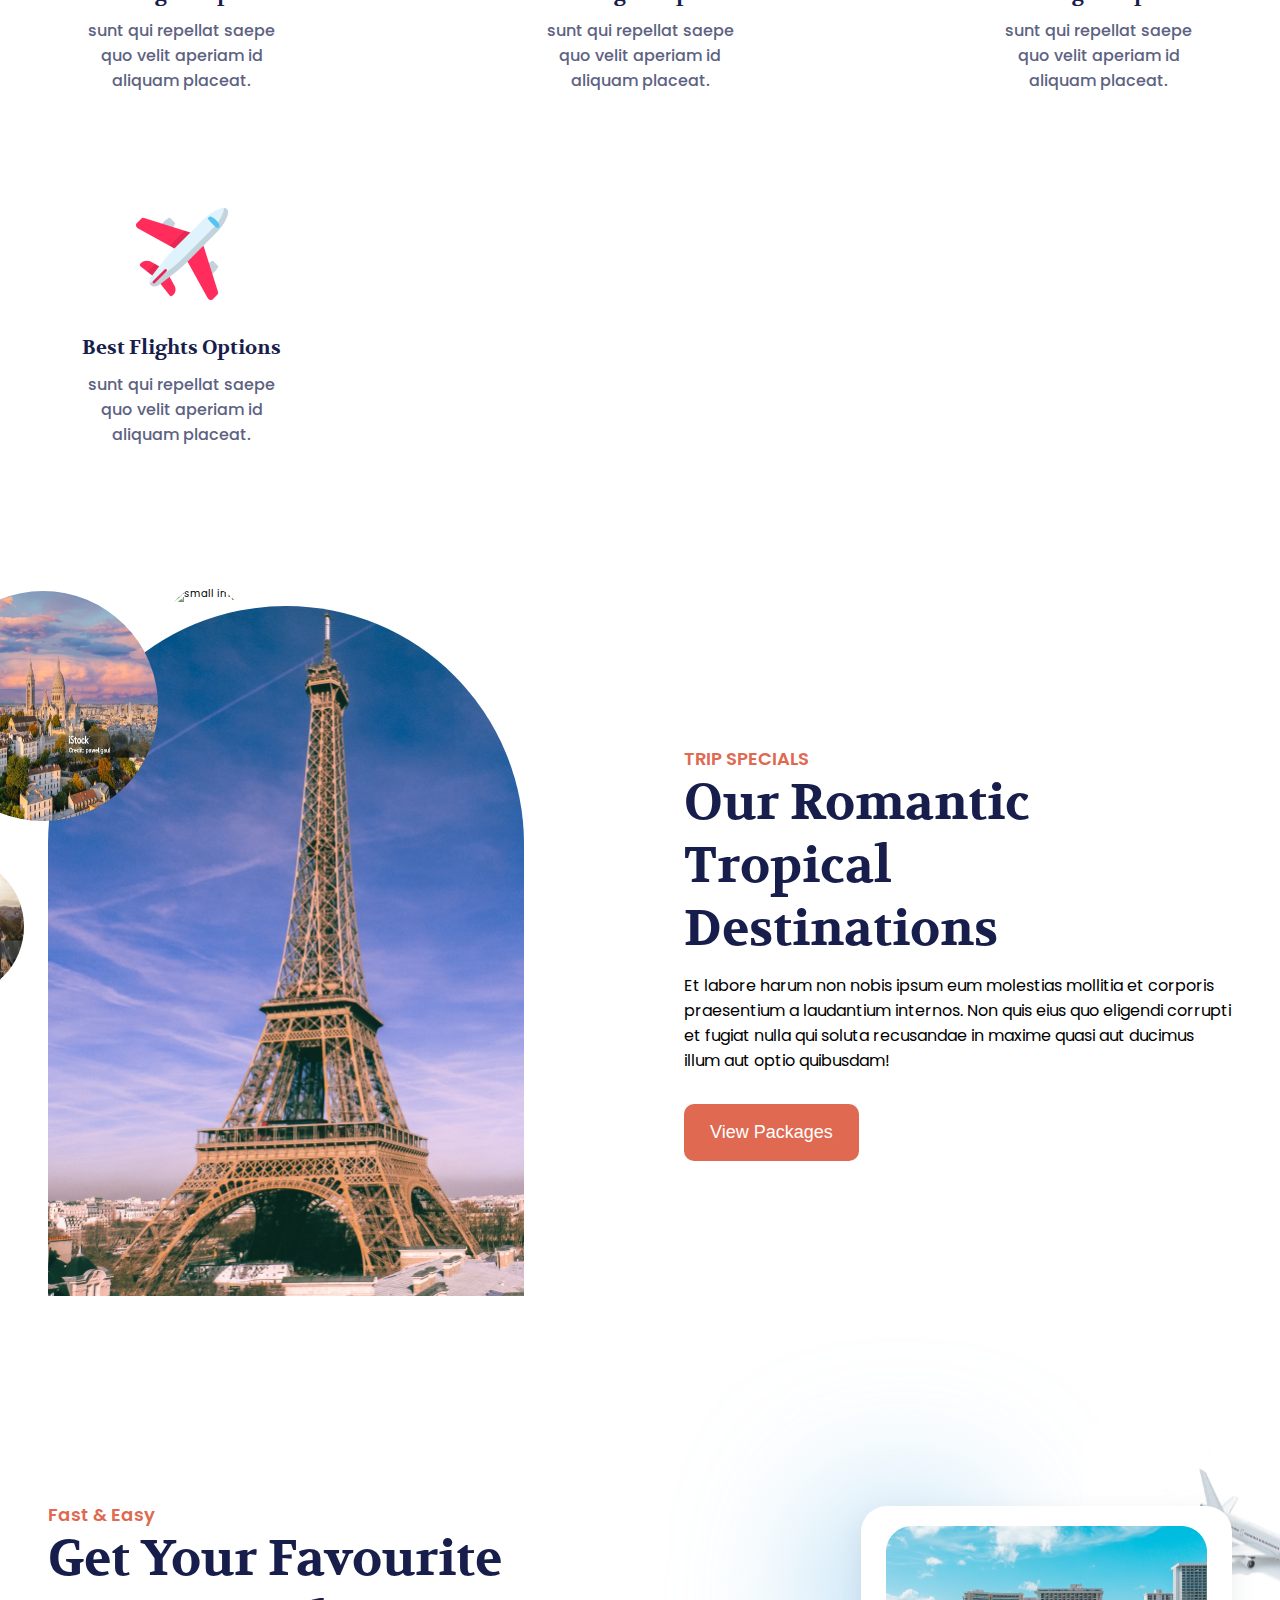
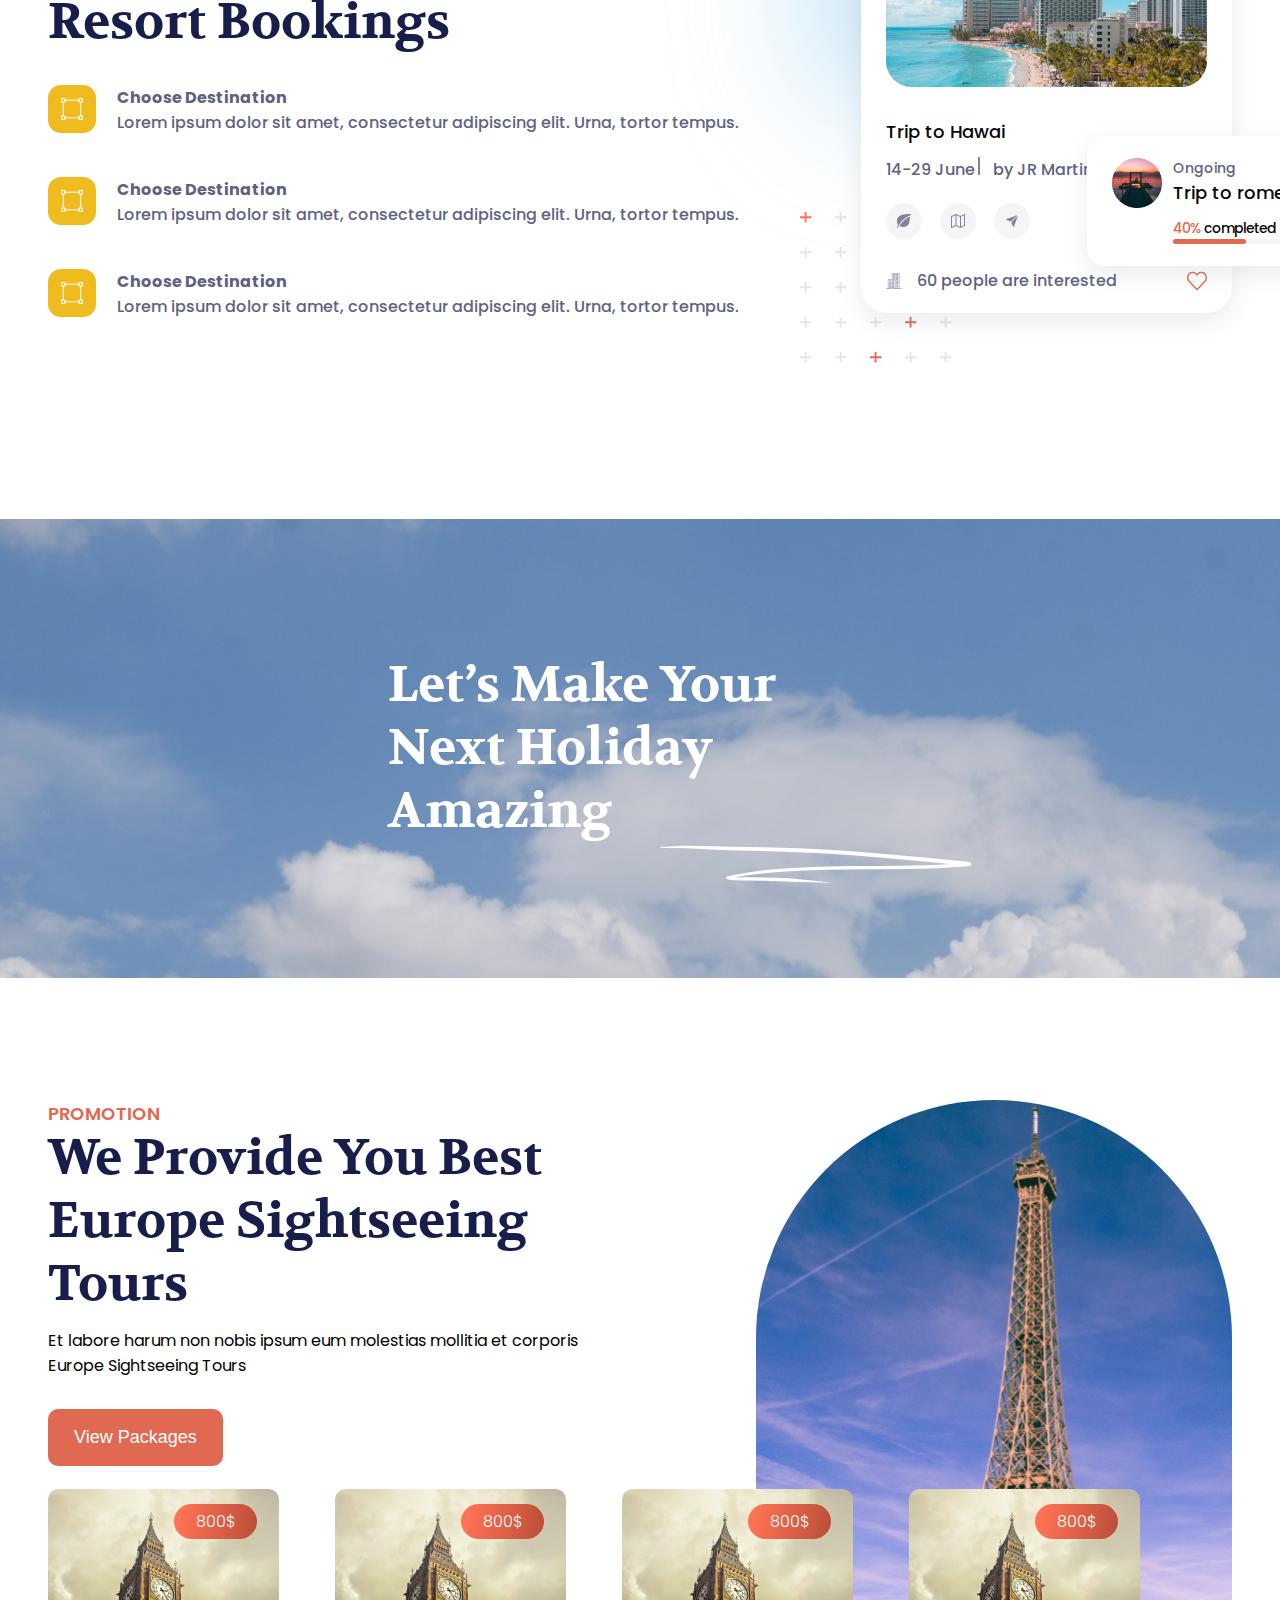
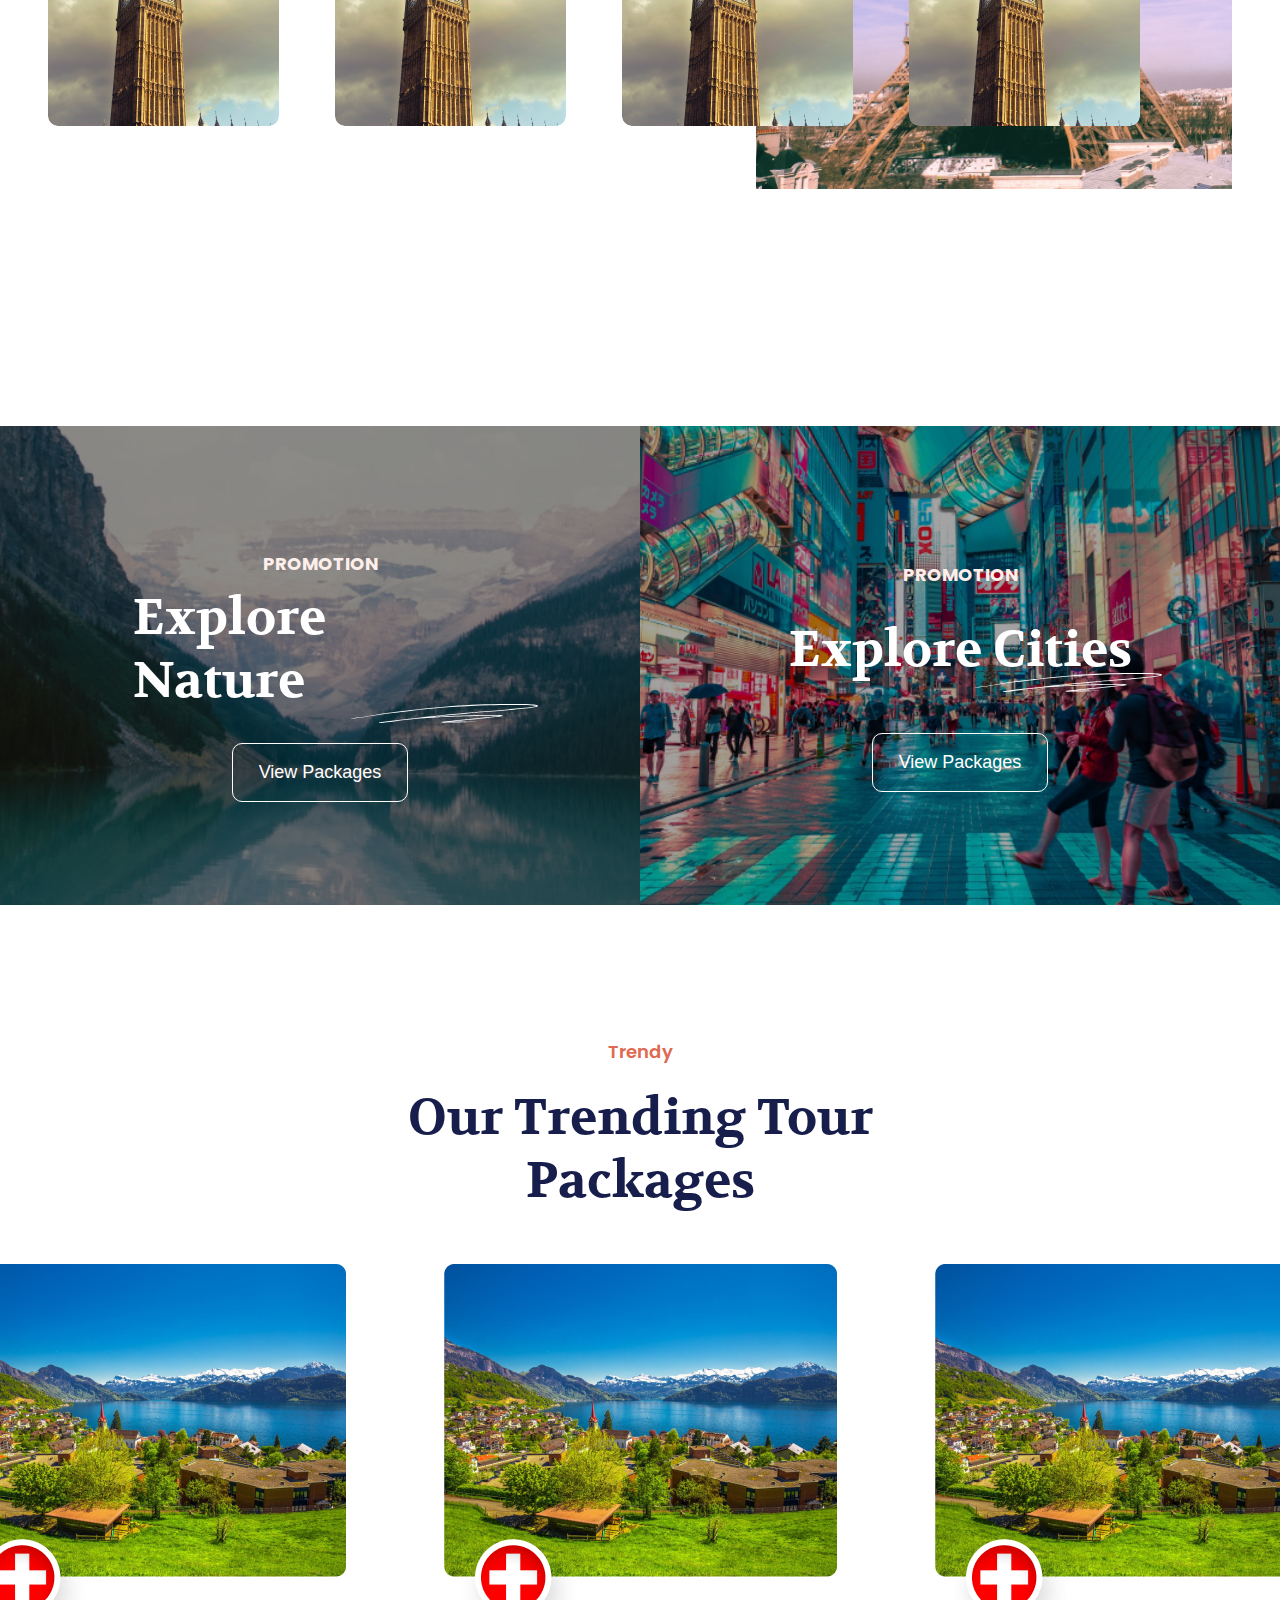
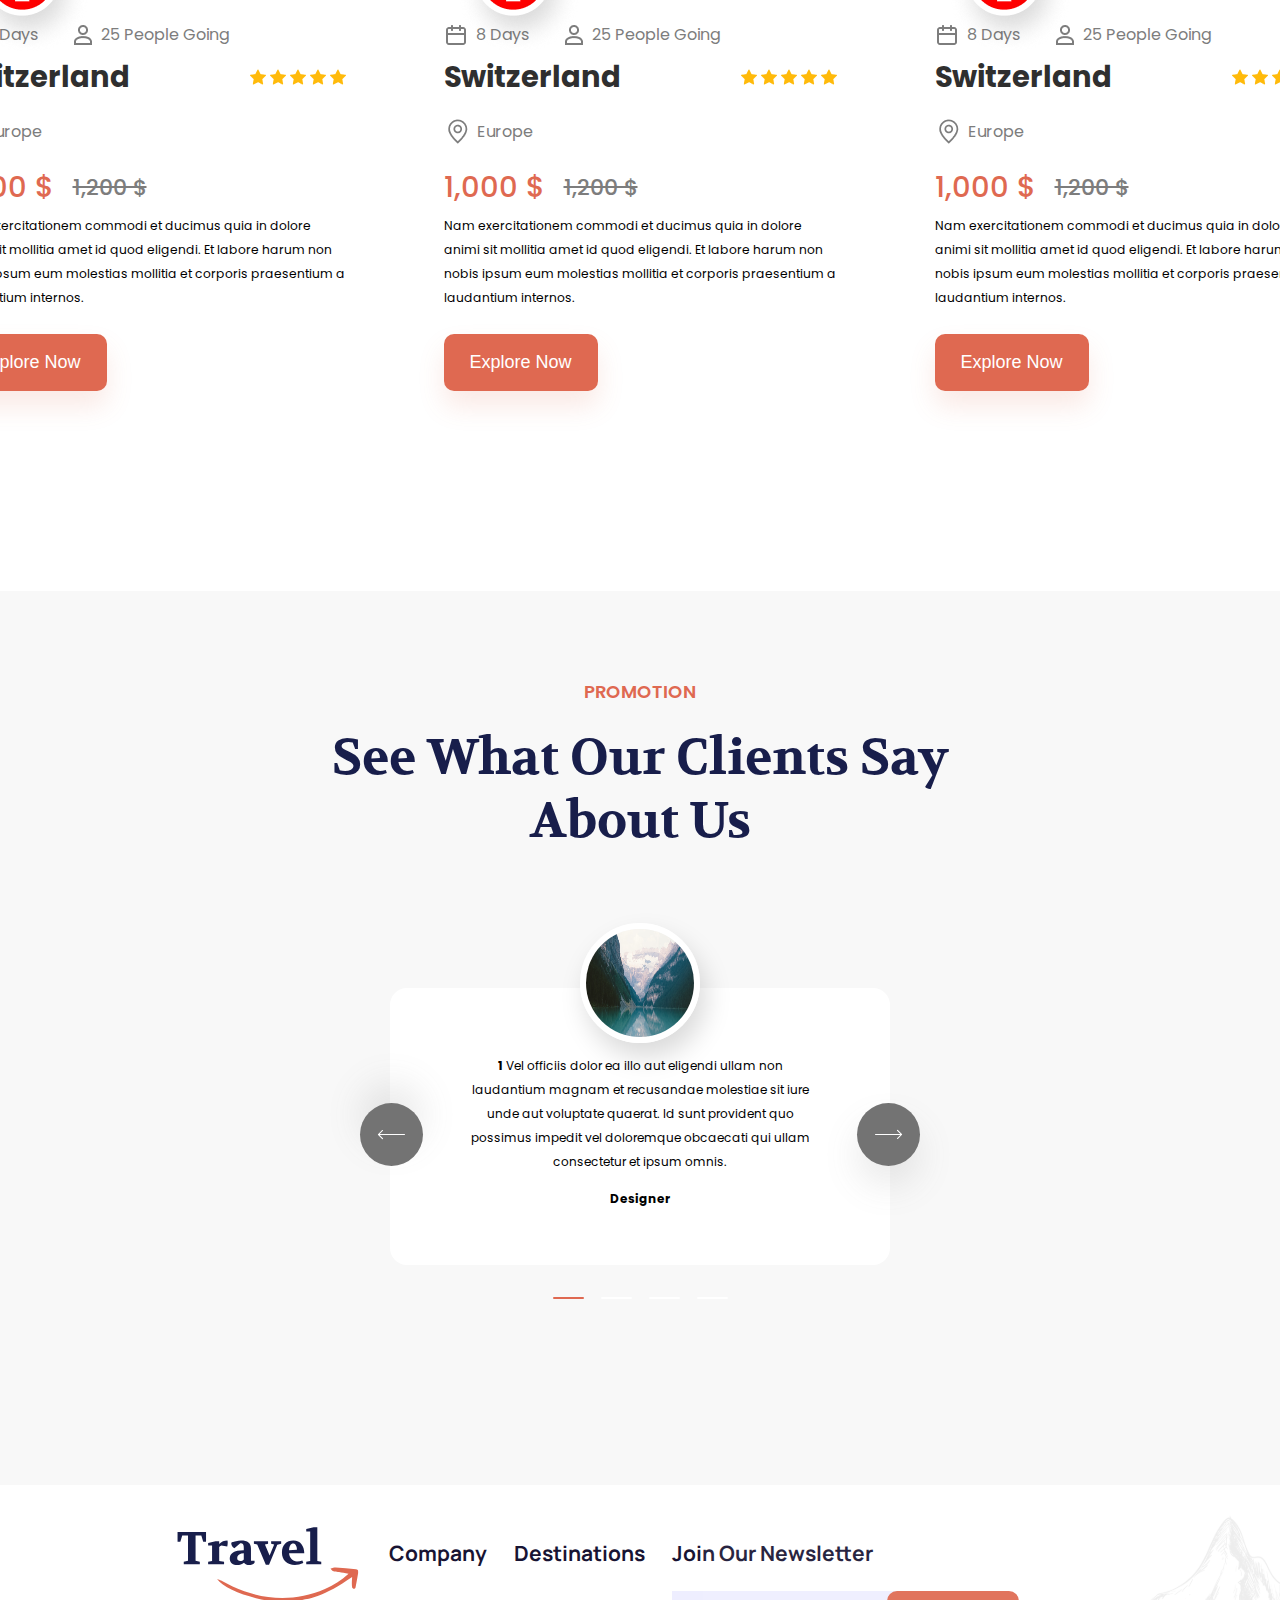
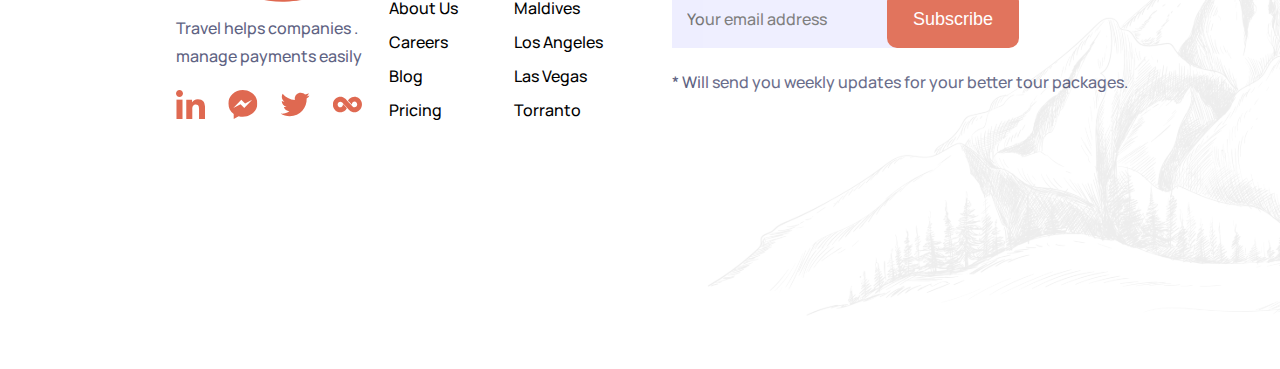
==== commit 98a4c223: "footer" ====
--- a/14-dars/index.html
+++ b/14-dars/index.html
@@ -574,6 +574,46 @@
         </div>
       </section>
     </main>
+    <footer class="footer_container">
+      <div class="footer_box">
+        <div class="footer-infos">
+          <div class="footer_info1 info">
+            <img src="./imgs/footer-logo.svg" alt="footer contact" />
+            <p>Travel helps companies .</p>
+            <p>manage payments easily</p>
+            <img src="./imgs/footer-contact-infos.svg" alt="footer contact" />
+          </div>
+          <div class="footer_info2 info">
+            <h5>Company</h5>
+            <ul>
+              <li>About Us</li>
+              <li>Careers</li>
+              <li>Blog</li>
+              <li>Pricing</li>
+            </ul>
+          </div>
+          <div class="footer_info2 info">
+            <h5>Destinations</h5>
+            <ul>
+              <li>Maldives</li>
+              <li>Los Angeles</li>
+              <li>Las Vegas</li>
+              <li>Torranto</li>
+            </ul>
+          </div>
+          <div class="footer_info3 info">
+            <h5>Join Our Newsletter</h5>
+            <div class="footer_email">
+              <input type="text" placeholder="Your email address" />
+              <button class="btn">Subscribe</button>
+            </div>
+
+            <p>* Will send you weekly updates for your better tour packages.</p>
+          </div>
+        </div>
+      </div>
+      <img src="./imgs/mountain.svg" alt="mouuntain" class="footer_mountain" />
+    </footer>
     <script>
       const testimonials = document.querySelector('.testimonial_box');
       const backBtn = document.querySelector('.back-arrow');
@@ -581,7 +621,7 @@
       const slides = document.querySelectorAll('.single_testimonial');
       const dots = document.querySelectorAll('.dot');
       let index = 0;
-      console.log(dots);
+
       forwardBtn.addEventListener('click', () => {
         index = index < slides.length - 1 ? index + 1 : 0;
         testimonials.style.transform = `translateX(${-index * 500}px)`;
--- a/14-dars/style.css
+++ b/14-dars/style.css
@@ -1,4 +1,4 @@
-@import url('https://fonts.googleapis.com/css2?family=Poppins:ital,wght@0,100;0,200;0,300;0,400;0,500;0,600;0,700;0,800;0,900;1,100;1,200;1,300;1,400;1,500;1,600;1,700;1,800;1,900&family=Volkhov:ital,wght@0,400;0,700;1,400;1,700&display=swap');
+@import url('https://fonts.googleapis.com/css2?family=Manrope:wght@200..800&family=Poppins:ital,wght@0,100;0,200;0,300;0,400;0,500;0,600;0,700;0,800;0,900;1,100;1,200;1,300;1,400;1,500;1,600;1,700;1,800;1,900&family=Volkhov:ital,wght@0,400;0,700;1,400;1,700&display=swap');
 
 * {
   padding: 0;
@@ -732,3 +732,69 @@
 .carousel_slider div.active {
   background: #df6951;
 }
+.footer_container {
+  background: '#fff';
+  position: relative;
+}
+.footer_box {
+  padding: 5.4rem 15.2rem 2.4rem 17.6rem;
+}
+.footer-infos {
+  display: flex;
+  justify-content: space-between;
+}
+.footer-infos .info {
+  display: flex;
+  flex-direction: column;
+}
+.footer-infos .info p {
+  font-weight: 500;
+  font-size: 1.6rem;
+  line-height: 2.8rem;
+  font-family: 'Manrope', sans-serif;
+  margin-top: 0;
+}
+.footer_info1 {
+  color: #757095;
+  margin-top: -2rem;
+}
+.footer_info1 img:nth-child(4) {
+  margin-top: 2rem;
+}
+.footer_info2 h5,
+.footer_info3 h5 {
+  font-weight: 700;
+  font-size: 2.1rem;
+  color: #181433;
+  margin-bottom: 2.4rem;
+  font-family: 'Manrope', sans-serif;
+}
+.footer_info2 ul {
+  font-weight: 500;
+  font-size: 1.6rem;
+}
+.footer_info2 ul li {
+  list-style-type: none;
+  font-family: 'Manrope', sans-serif;
+  line-height: 3.4rem;
+}
+.footer_email {
+  display: flex;
+  margin-bottom: 2rem;
+}
+.footer_email input {
+  background: #eeeeff;
+  font-family: 'Manrope', sans-serif;
+  font-weight: 500;
+  font-size: 1.6rem;
+  color: #181433;
+  padding: 1.5rem;
+  outline: none;
+  border: none;
+  margin-right: -1rem;
+}
+.footer_mountain {
+  position: absolute;
+  right: 0;
+  top: 0;
+}
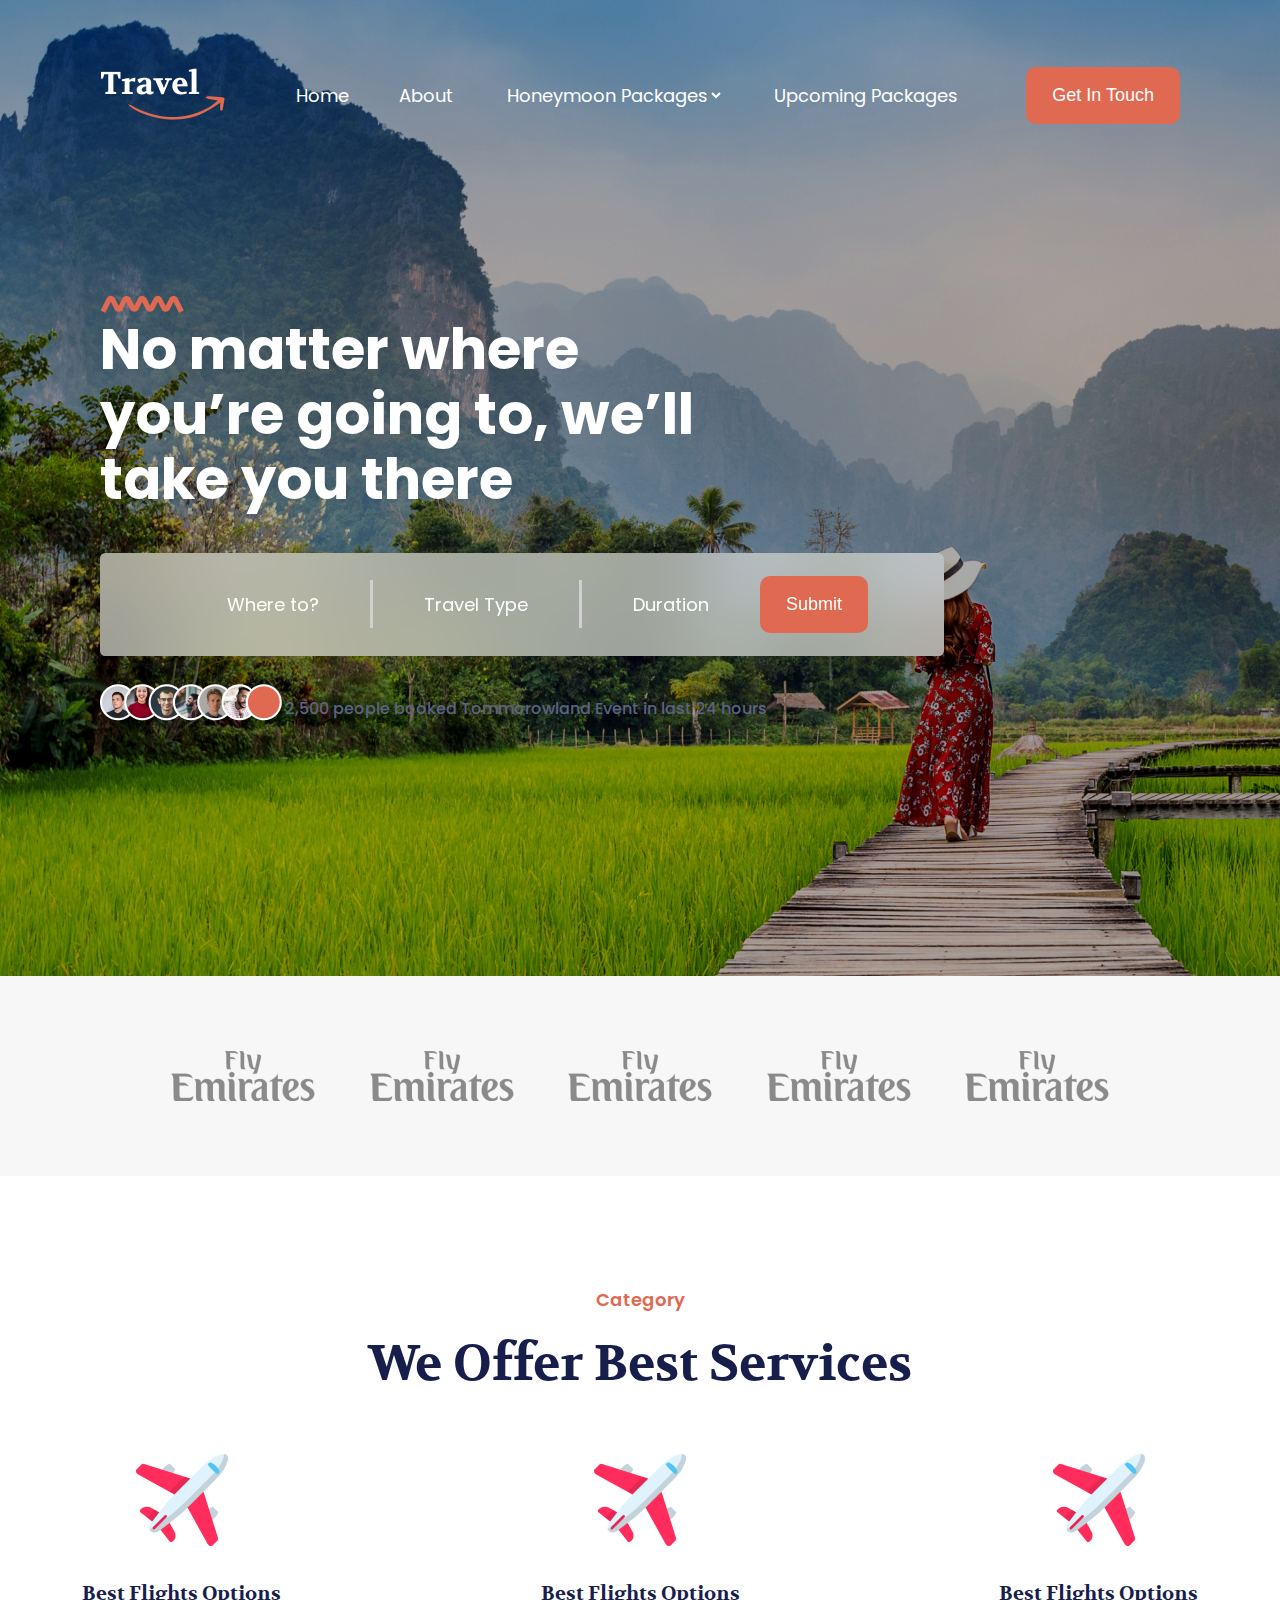
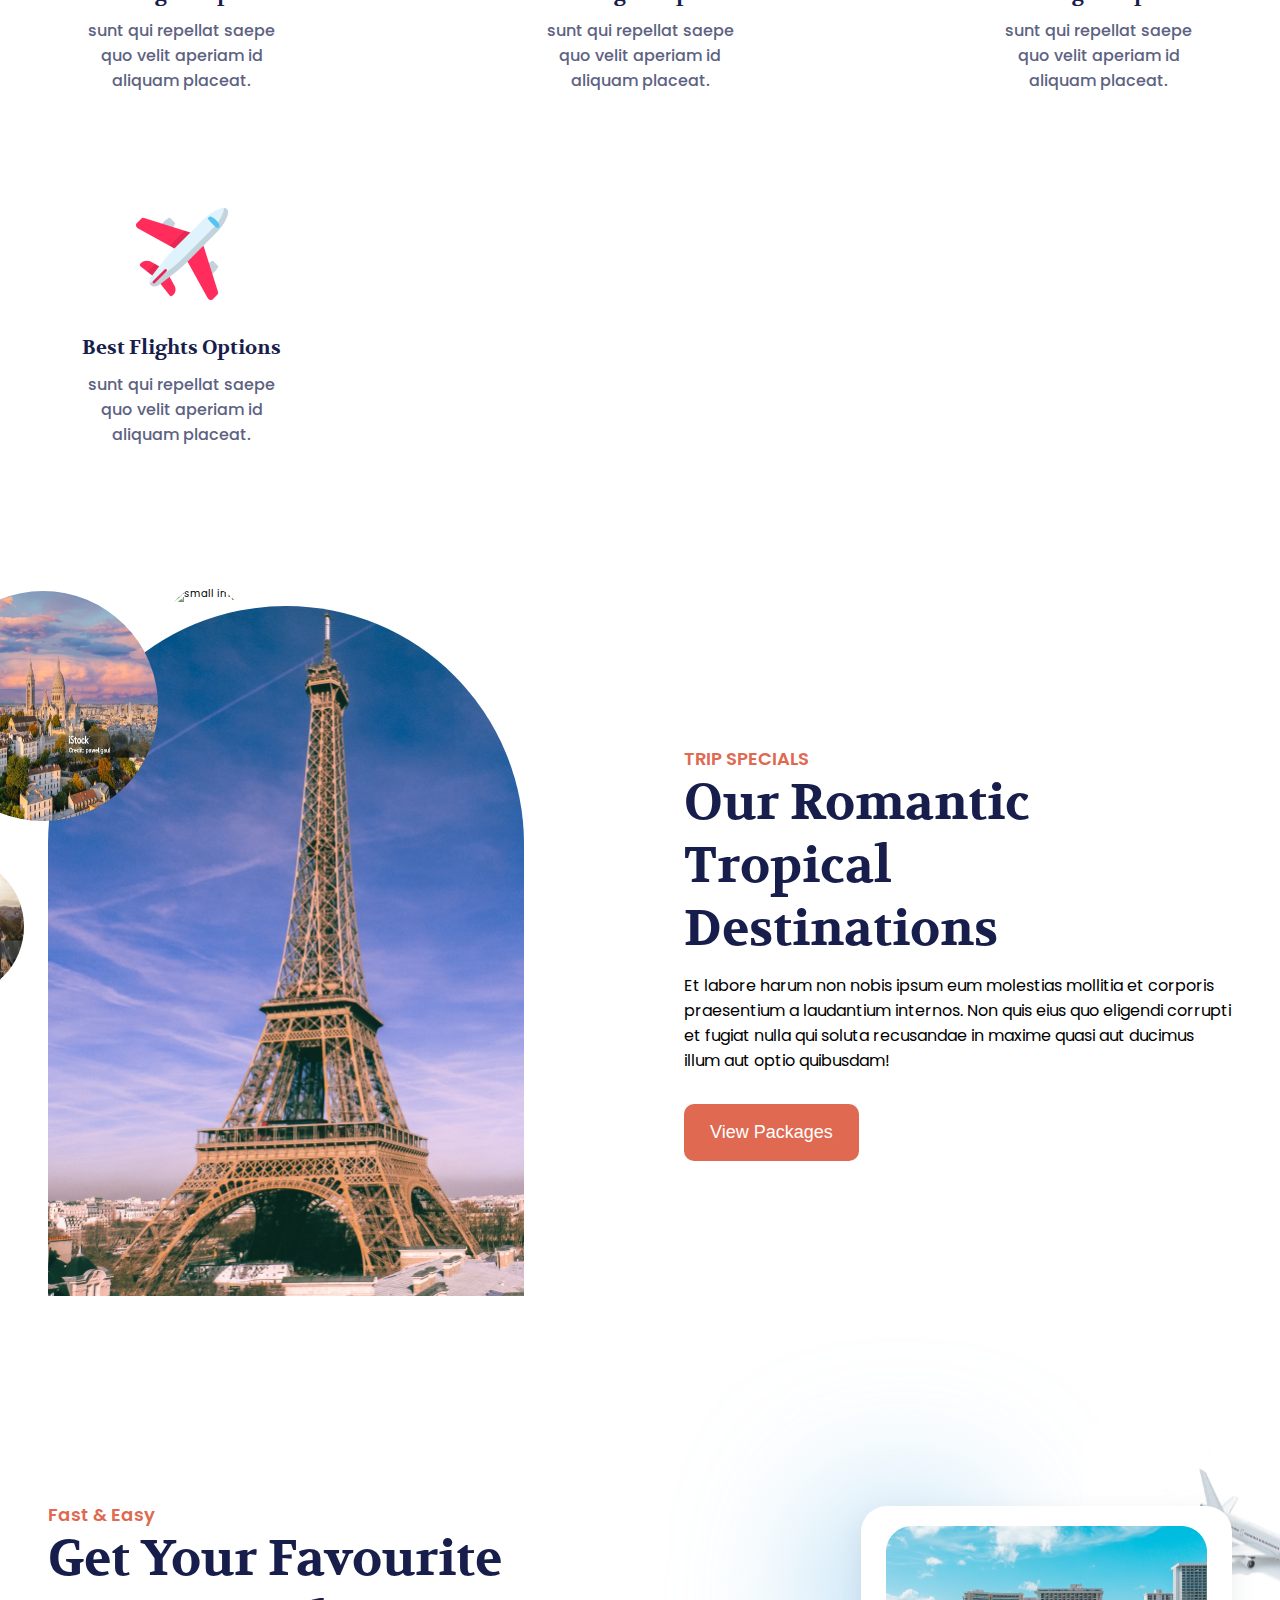
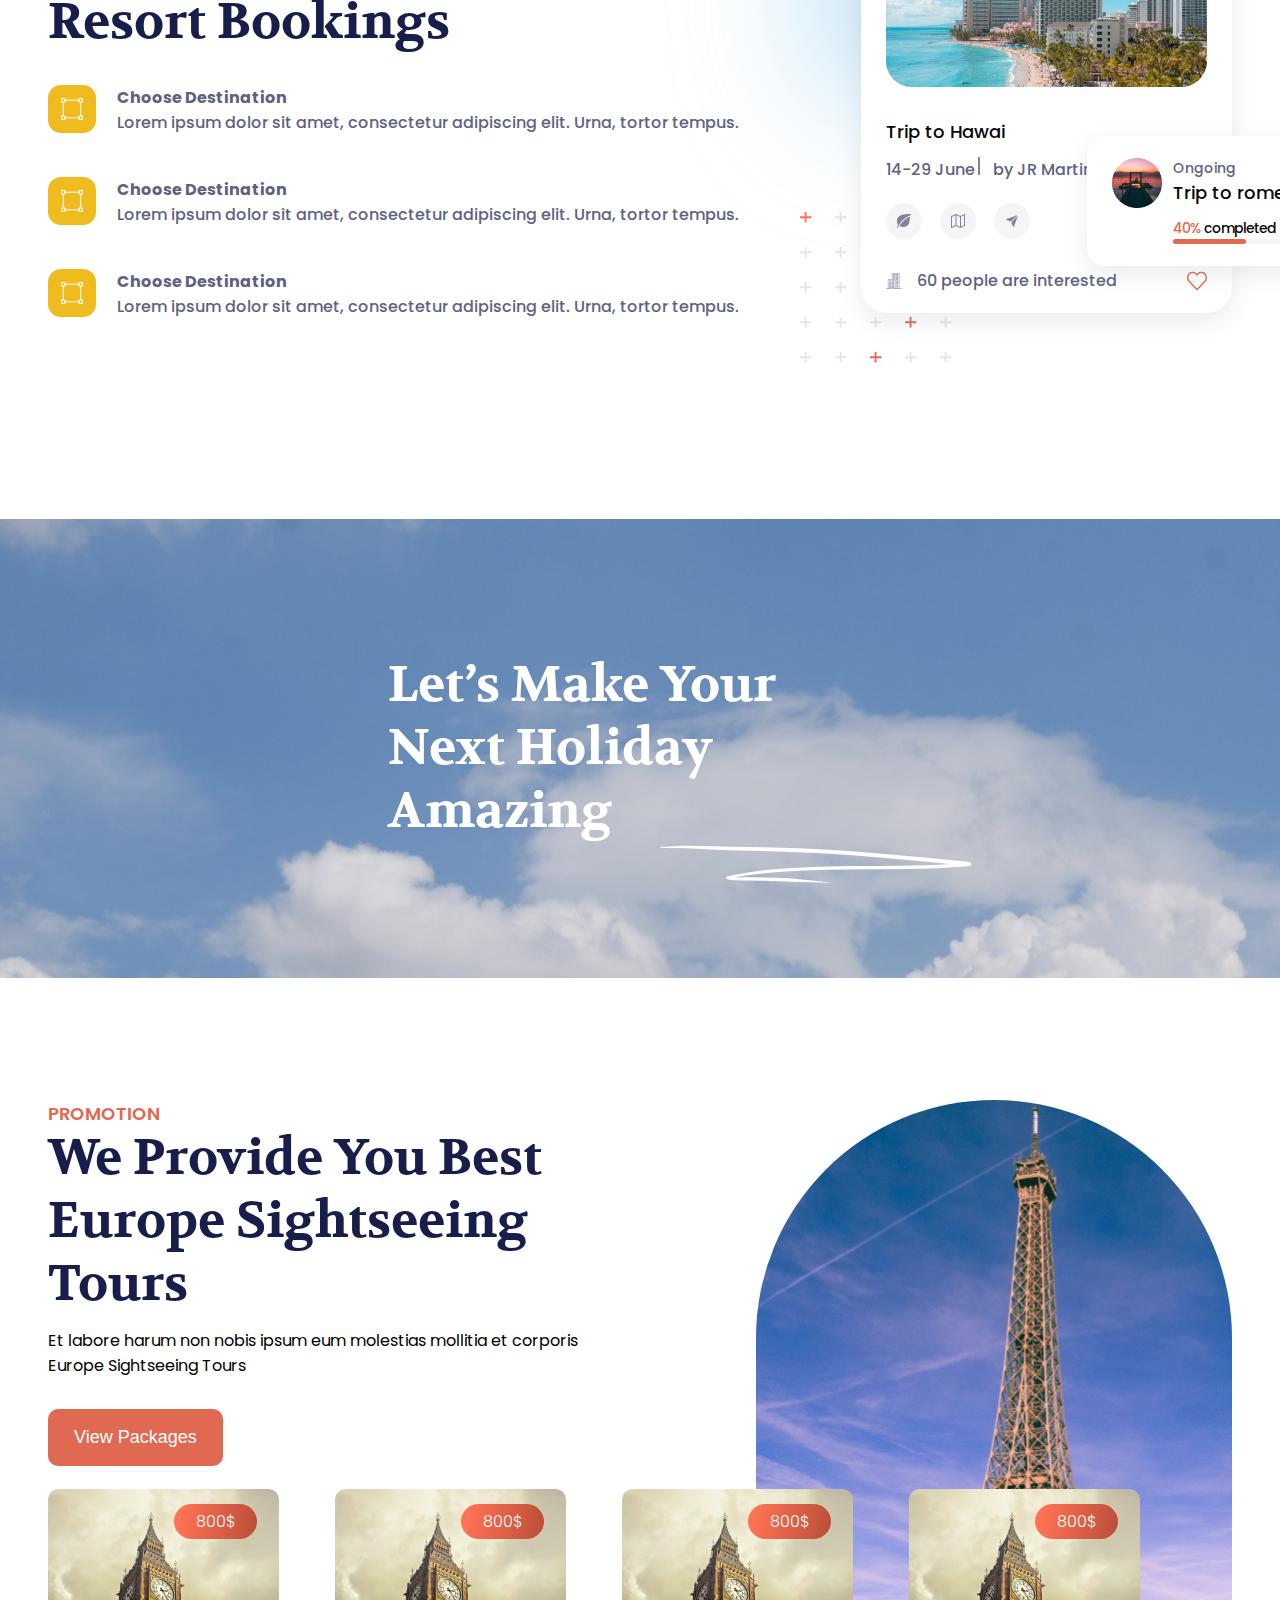
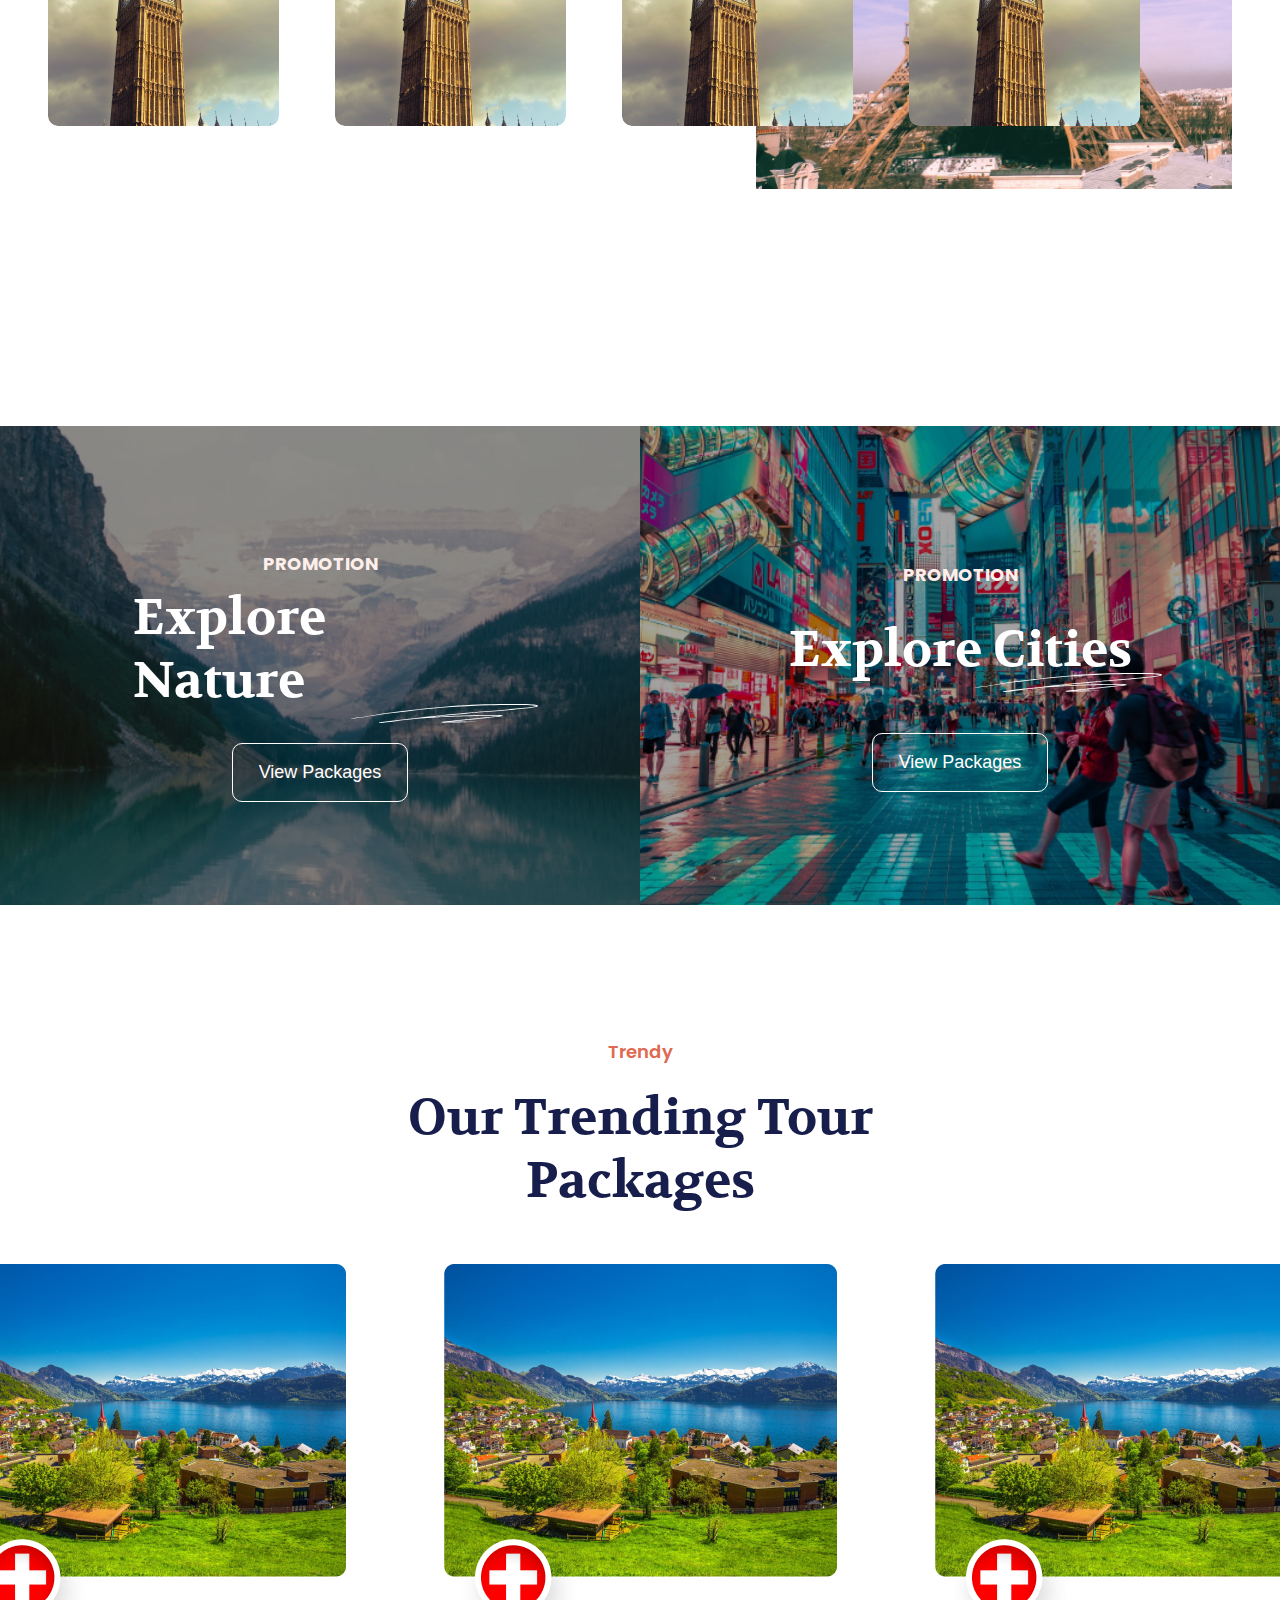
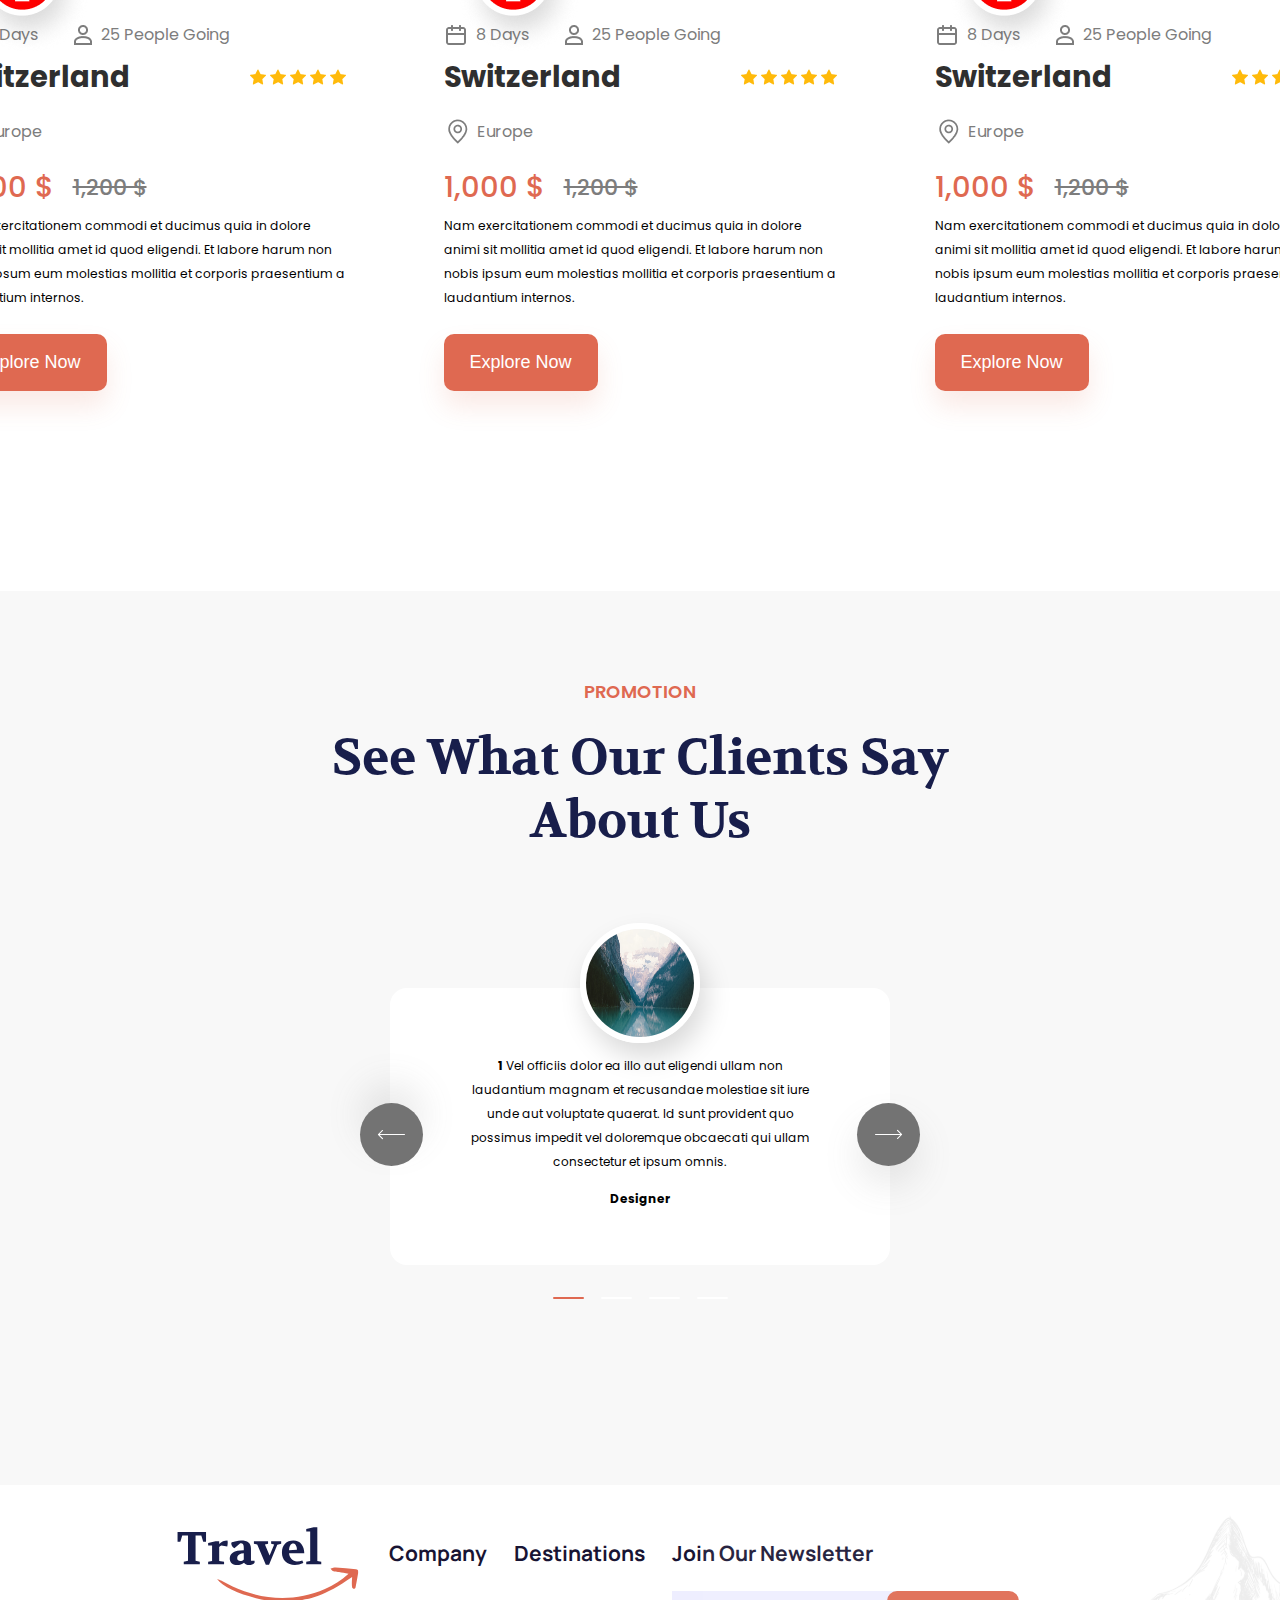
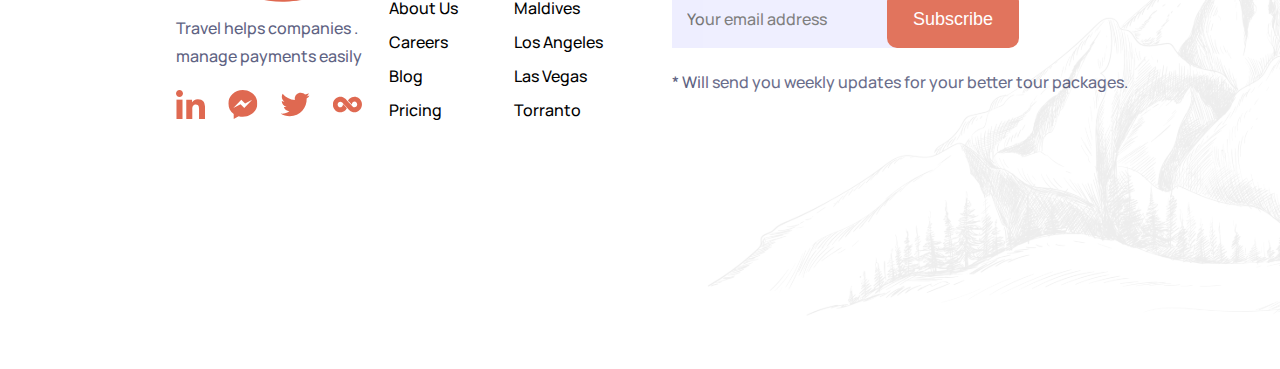
==== commit 3e654b42: "responsivenes" ====
--- a/14-dars/index.html
+++ b/14-dars/index.html
@@ -5,6 +5,7 @@
     <meta name="viewport" content="width=device-width, initial-scale=1.0" />
     <title>Document</title>
     <link rel="stylesheet" href="style.css" />
+    <link rel="stylesheet" href="responsive.css" />
   </head>
 
   <body>
--- a/14-dars/style.css
+++ b/14-dars/style.css
@@ -20,7 +20,6 @@
   background-size: cover;
   background-blend-mode: darken;
   height: 97.6rem;
-  padding: 0 20rem;
 }
 .navbar {
   padding-top: 6.3rem;
@@ -31,7 +30,7 @@
 .navbar ul {
   display: flex;
   list-style: none;
-  gap: 5rem;
+
   color: #fff;
   font-size: 1.8rem;
 }
@@ -79,12 +78,10 @@
   color: black;
 }
 .hero_content {
-  margin-top: 16.7rem;
   max-width: 84.4rem;
 }
 .hero_content h1 {
   color: #fff;
-  font-size: 5.8rem;
   font-weight: 700;
   line-height: 1.16;
   max-width: 63.1rem;
--- a/14-dars/responsive.css
+++ b/14-dars/responsive.css
@@ -0,0 +1,60 @@
+.hero_section {
+  padding: 0 20rem;
+}
+/* for mobiles */
+@media (min-width: 240px) {
+  .hero_section {
+    padding: 0 2.4rem;
+  }
+  .navbar img {
+    display: none;
+  }
+  .navbar,
+  .navbar ul {
+    flex-direction: column;
+    align-items: flex-start;
+    gap: 2rem;
+  }
+  .hero_content {
+    margin-top: 4rem;
+  }
+  .hero_content h1 {
+    font-size: 2.4rem;
+  }
+}
+@media (min-width: 576px) {
+  .hero_section {
+    padding: 0 4rem;
+  }
+}
+
+@media (min-width: 1080px) {
+  .hero_section {
+    padding: 0 6rem;
+  }
+  .hero_content h1 {
+    font-size: 5.6rem;
+  }
+}
+@media (min-width: 1200px) {
+  .hero_section {
+    padding: 0 10rem;
+  }
+  .navbar img {
+    display: block;
+  }
+  .navbar,
+  .navbar ul {
+    flex-direction: row;
+    align-items: center;
+    gap: 5rem;
+  }
+  .hero_content {
+    margin-top: 16.7rem;
+  }
+}
+@media (min-width: 1576px) {
+  .hero_section {
+    padding: 0 20rem;
+  }
+}
